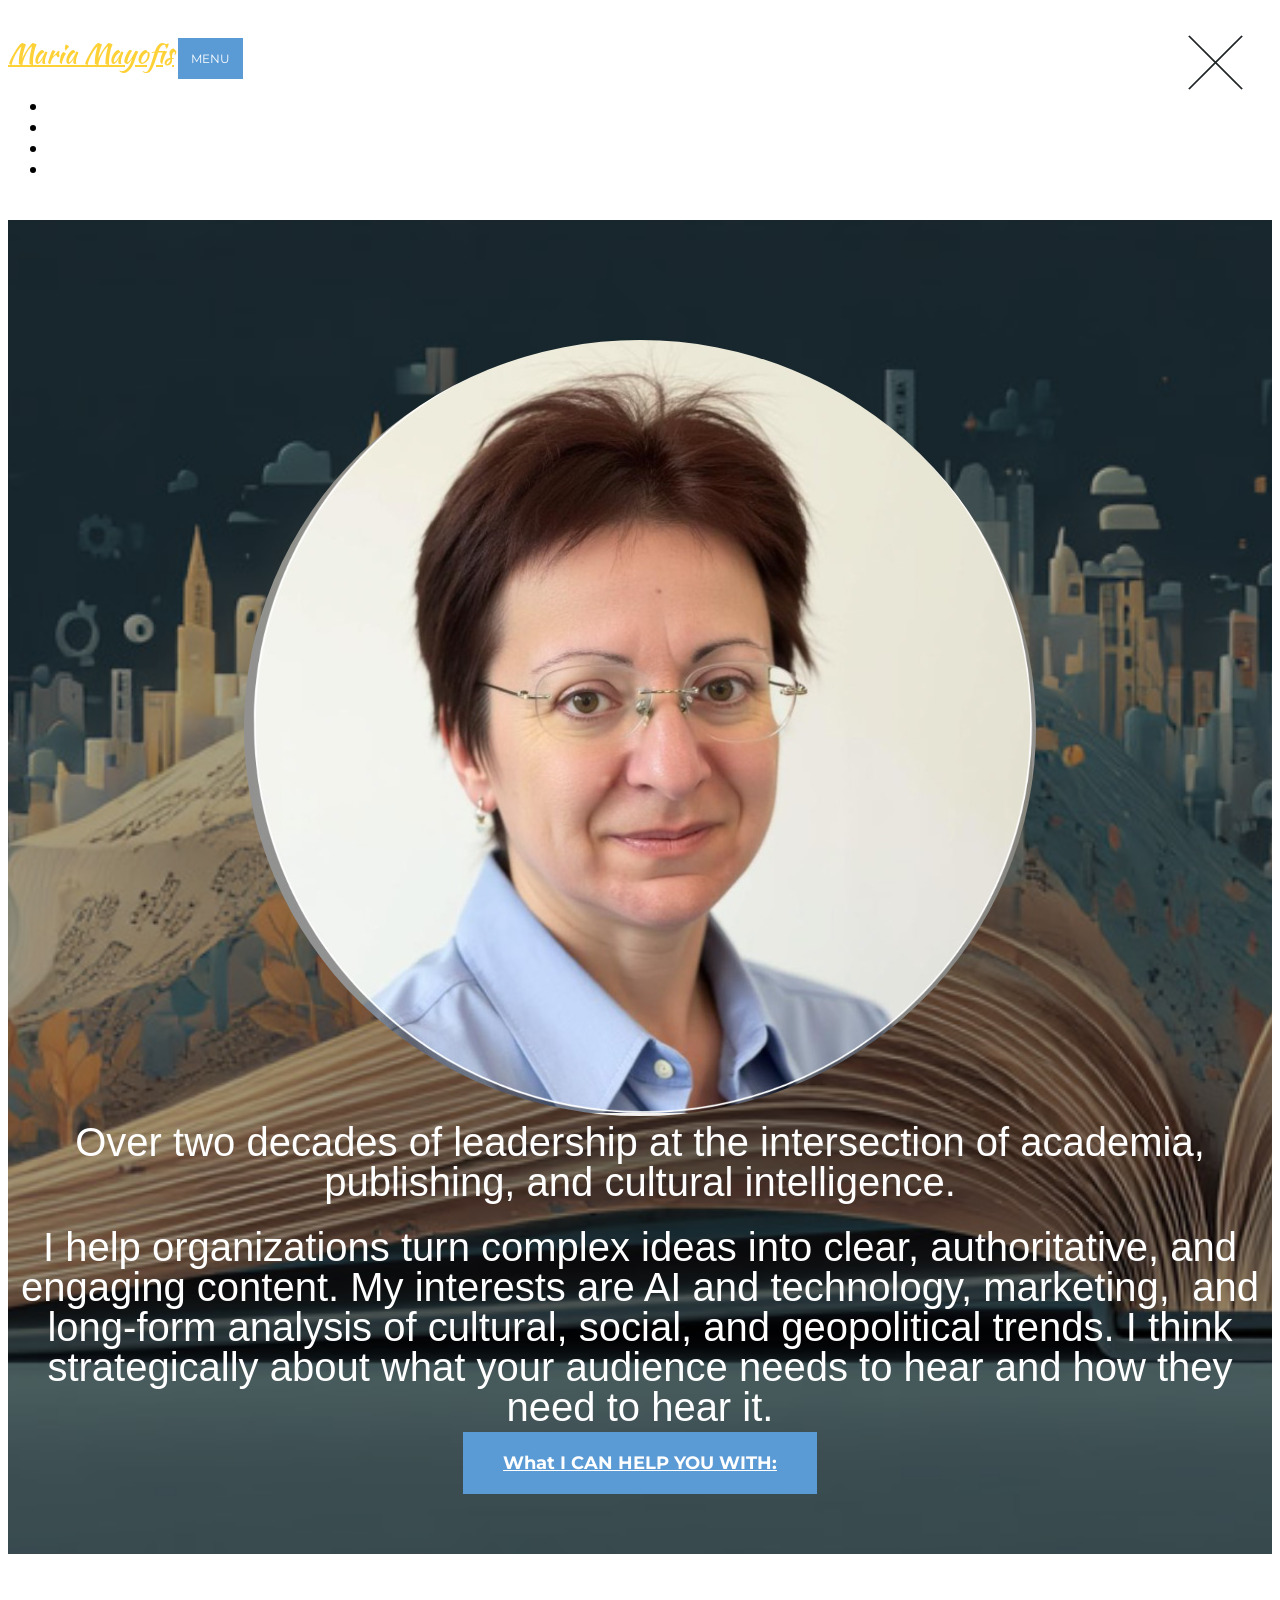
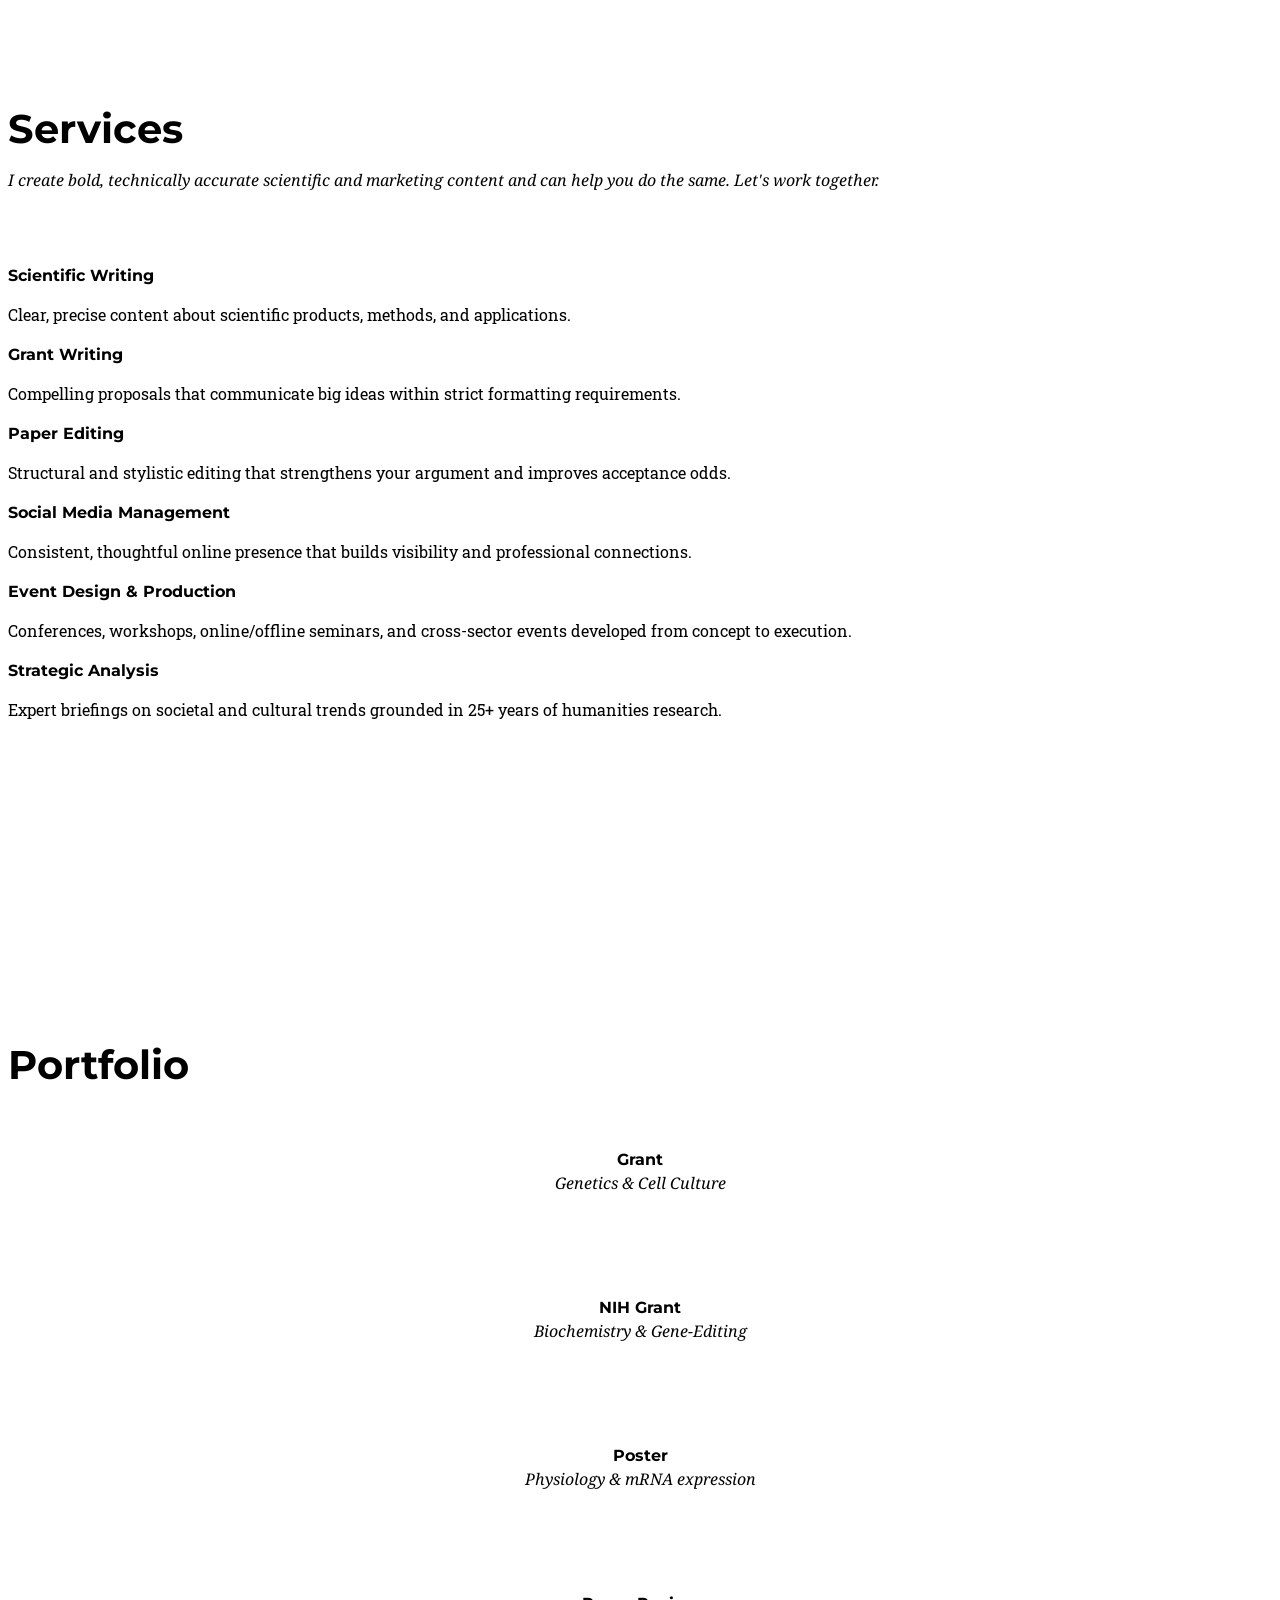
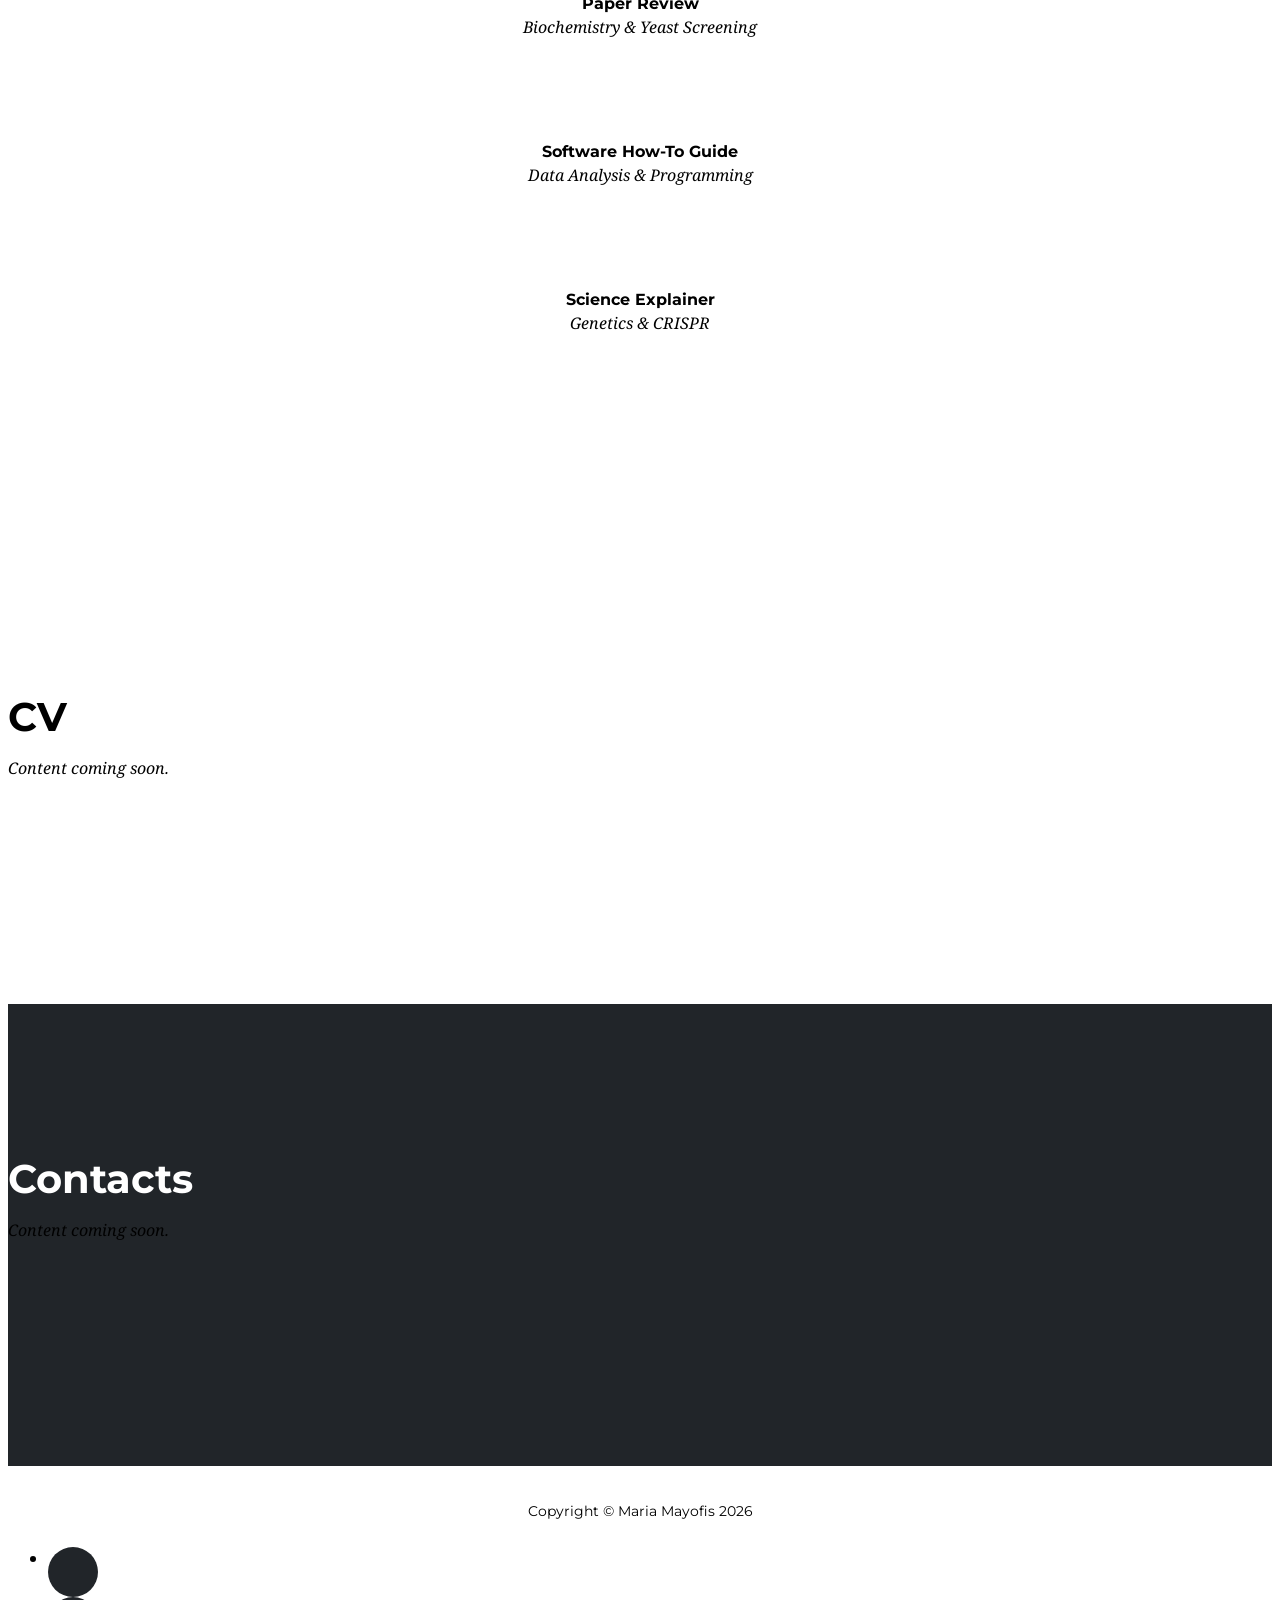
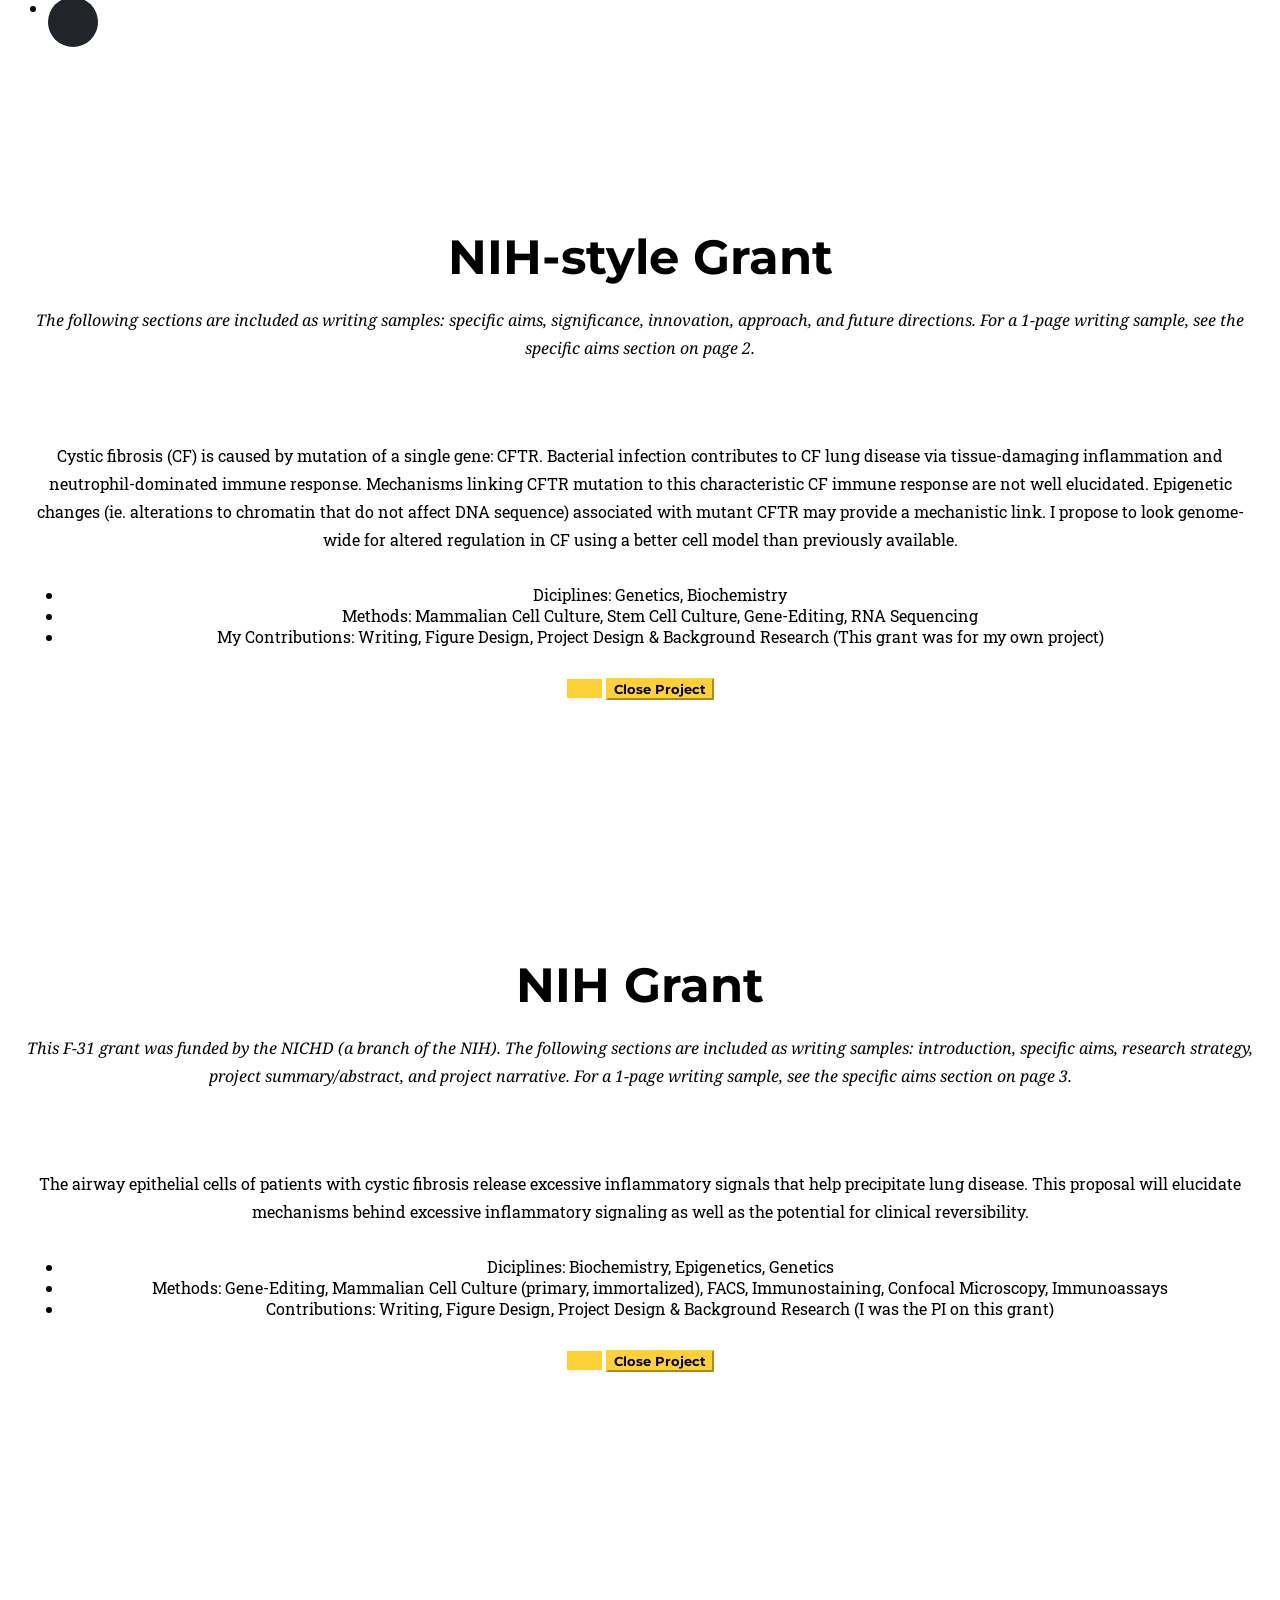
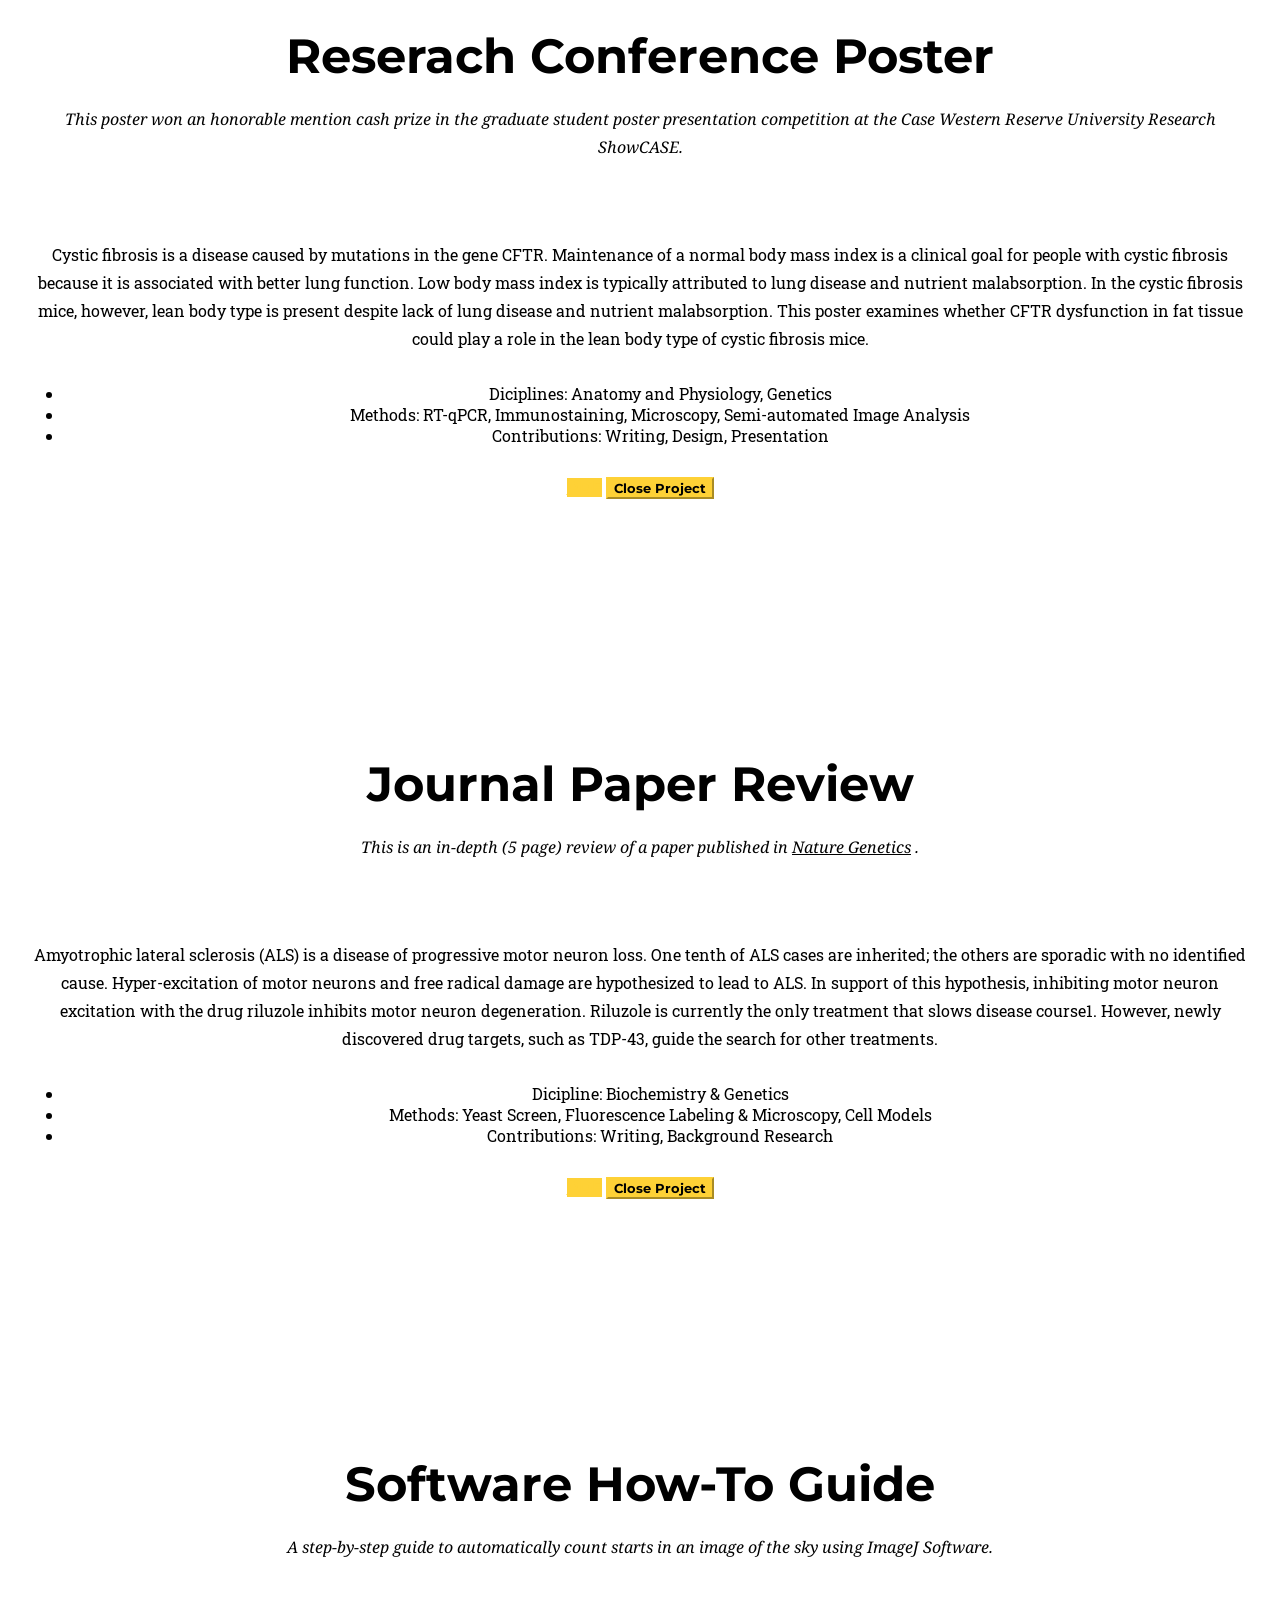
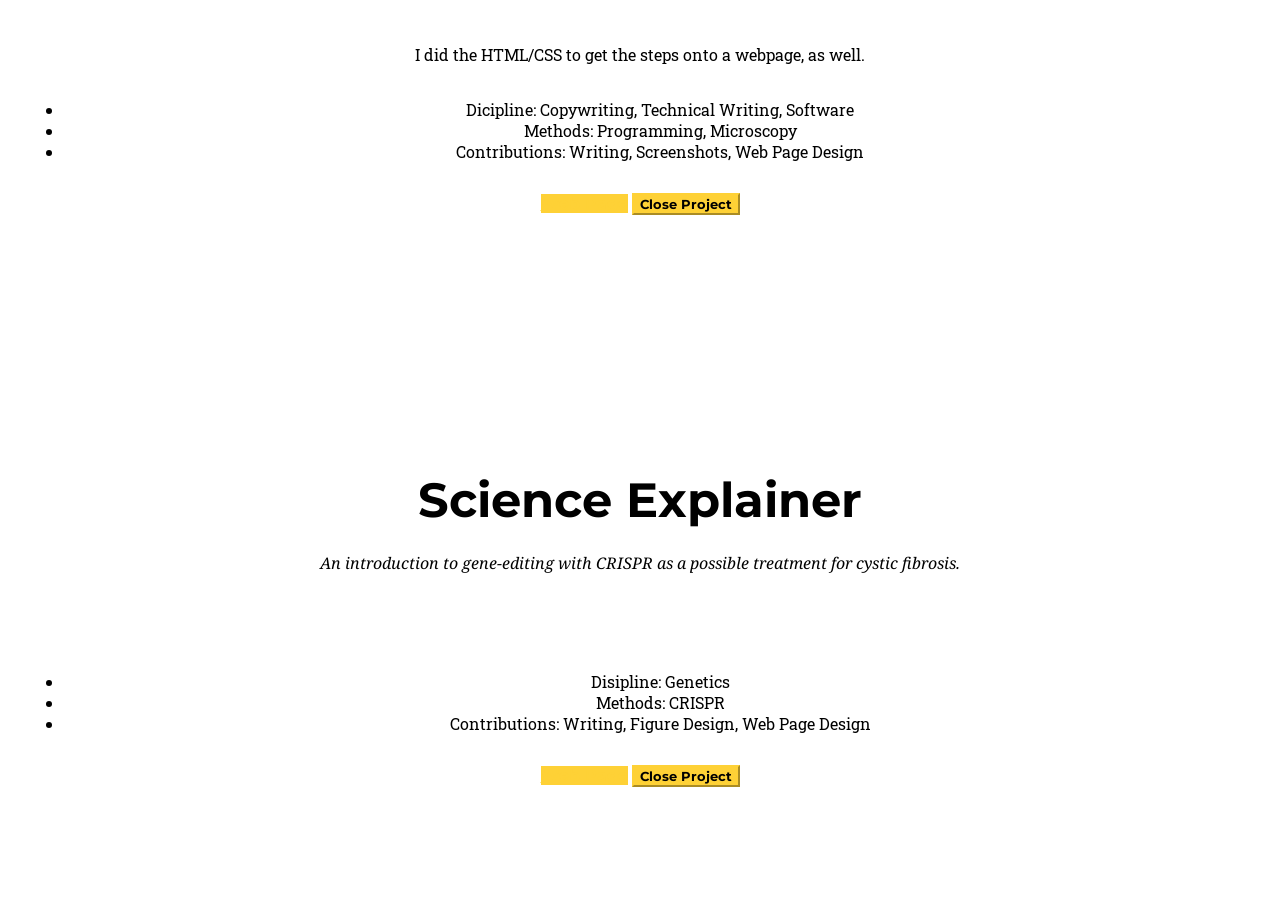
==== index.html @ ce3dd658 "two new sections; changed definitions for # 3 and 4" ====
<!DOCTYPE html>
<html lang="en">

<head>
  <!-- Global site tag (gtag.js) - Google Analytics -->
    <script async src="https://www.googletagmanager.com/gtag/js?id=UA-89857829-2"></script>
    <script>
      window.dataLayer = window.dataLayer || [];
      function gtag(){dataLayer.push(arguments);}
      gtag('js', new Date());

      gtag('config', 'UA-89857829-2');
    </script>

  <!-- Google Tag Manager -->
    <script>(function(w,d,s,l,i){w[l]=w[l]||[];w[l].push({'gtm.start':
    new Date().getTime(),event:'gtm.js'});var f=d.getElementsByTagName(s)[0],
    j=d.createElement(s),dl=l!='dataLayer'?'&l='+l:'';j.async=true;j.src=
    'https://www.googletagmanager.com/gtm.js?id='+i+dl;f.parentNode.insertBefore(j,f);
    })(window,document,'script','dataLayer','GTM-PRWQRQ5');</script>
  <!-- End Google Tag Manager -->


  <meta charset="utf-8">
  <meta name="viewport" content="width=device-width, initial-scale=1, shrink-to-fit=no">
  <meta name="description" content="A portfolio of science writing samples">
  <meta name="author" content="Leigh Henderson">

  <title>Science Writing Portfolio</title>

  <!-- Bootstrap core CSS -->
  <link href="vendor/bootstrap/css/bootstrap.min.css" rel="stylesheet">

  <!-- Custom fonts for this template -->
  <link href="vendor/fontawesome-free/css/all.min.css" rel="stylesheet" type="text/css">
  <link href="https://fonts.googleapis.com/css?family=Montserrat:400,700" rel="stylesheet" type="text/css">
  <link href='https://fonts.googleapis.com/css?family=Kaushan+Script' rel='stylesheet' type='text/css'>
  <link href='https://fonts.googleapis.com/css?family=Droid+Serif:400,700,400italic,700italic' rel='stylesheet' type='text/css'>
  <link href='https://fonts.googleapis.com/css?family=Roboto+Slab:400,100,300,700' rel='stylesheet' type='text/css'>

  <!-- Custom styles for this template -->
  <link href="css/agency.min.css" rel="stylesheet">

</head>

<body id="page-top">
  <!-- Google Tag Manager (noscript) -->
    <noscript><iframe src="https://www.googletagmanager.com/ns.html?id=GTM-PRWQRQ5"
    height="0" width="0" style="display:none;visibility:hidden"></iframe></noscript>
  <!-- End Google Tag Manager (noscript) -->

  <!-- Navigation -->
  <nav class="navbar navbar-expand-lg navbar-dark fixed-top" id="mainNav">
    <div class="container">
      <a class="navbar-brand js-scroll-trigger" href="#page-top">Maria Mayofis</a>
      <button class="navbar-toggler navbar-toggler-right" type="button" data-toggle="collapse" data-target="#navbarResponsive" aria-controls="navbarResponsive" aria-expanded="false" aria-label="Toggle navigation">
        Menu
        <i class="fas fa-bars"></i>
      </button>
      <div class="collapse navbar-collapse" id="navbarResponsive">
        <ul class="navbar-nav text-uppercase ml-auto">
          <li class="nav-item">
            <a class="nav-link js-scroll-trigger" href="#services">Services</a>
          </li>
          <li class="nav-item">
            <a class="nav-link js-scroll-trigger" href="#portfolio">Portfolio</a>
          </li>
          <li class="nav-item">
            <a class="nav-link js-scroll-trigger" href="#cv">CV</a>
          </li>
          <li class="nav-item">
            <a class="nav-link js-scroll-trigger" href="#contact">Contacts</a>
          </li>
        </ul>
      </div>
    </div>
  </nav>

  <!-- Header -->
  <header class="masthead">
      <div class="container">
      <div class="intro-text">
        <div class="intro-lead-in">
  <div class="row align-items-center">

    <!-- LEFT COLUMN: Photo -->
    <div class="col-md-4">
      <img src="img/masha.jpg" 
           alt="Maria Mayofis" 
           class="img-fluid"
		   style="border-radius: 50%;">
    </div>

    <!-- RIGHT COLUMN: Text -->
    <div class="col-md-8">
      Over two decades of leadership at the 
      intersection of academia, publishing, 
      and cultural intelligence.
    </div>

  </div>
</div>
        <div class="intro-lead-in">I help organizations turn complex ideas into clear, authoritative, and engaging content. My interests are AI and technology, marketing,&nbsp; and long-form analysis of cultural, social, and geopolitical trends. I think strategically about what your audience needs to hear and how they need to hear it.</div>
<a class="btn btn-cta btn-xl text-uppercase js-scroll-trigger" href="#services">What I CAN HELP YOU WITH:</a>
      </div>
    </div>
  </header>

  <!-- Services -->
  <section id="services">
    <div class="container">
      <div class="row">
        <div class="col-lg-12 text-center">
          <h2 class="section-heading text-uppercase">Services</h2>
          <h3 class="section-subheading text-muted">I create bold, technically accurate scientific and marketing content and can help you do the same. Let's work together.</h3>
        </div>
      </div>
      <div class="row text-center">
        <div class="col-md-4">
          <span class="fa-stack fa-4x">
            <i class="fas fa-circle fa-stack-2x text-primary"></i>
            <i class="fas fa-pen-alt fa-stack-1x fa-inverse"></i>
          </span>
          <h4 class="service-heading">Scientific Writing</h4>
          <p class="text-muted">Clear, precise content about scientific products, methods, and applications.</p>
        </div>

        <div class="col-md-4">
          <span class="fa-stack fa-4x">
            <i class="fas fa-circle fa-stack-2x text-primary"></i>
            <i class="fas fa-book fa-stack-1x fa-inverse"></i>
          </span>
          <h4 class="service-heading">Grant Writing</h4>
          <p class="text-muted">Compelling proposals that communicate big ideas within strict formatting requirements.</p>
        </div>

        <div class="col-md-4">
          <span class="fa-stack fa-4x">
            <i class="fas fa-circle fa-stack-2x text-primary"></i>
            <i class="fas fa-pencil-alt fa-stack-1x fa-inverse"></i>
          </span>
          <h4 class="service-heading">Paper Editing</h4>
          <p class="text-muted">Structural and stylistic editing that strengthens your argument and improves acceptance odds.</p>
        </div>

        <div class="col-md-4">
          <span class="fa-stack fa-4x">
            <i class="fas fa-circle fa-stack-2x text-primary"></i>
            <i class="fas fa-wifi fa-stack-1x fa-inverse"></i>
          </span>
          <h4 class="service-heading">Social Media Management</h4>
          <p class="text-muted">Consistent, thoughtful online presence that builds visibility and professional connections.</p>
        </div>

        <div class="col-md-4">
          <span class="fa-stack fa-4x">
            <i class="fas fa-circle fa-stack-2x text-primary"></i>
            <i class="fas fa-chalkboard-teacher fa-stack-1x fa-inverse"></i>
          </span>
          <h4 class="service-heading">Event Design &amp; Production</h4>
          <p class="text-muted">Conferences, workshops, online/offline seminars, and cross-sector events developed from concept to execution.</p>
        </div>

        <div class="col-md-4">
          <span class="fa-stack fa-4x">
            <i class="fas fa-circle fa-stack-2x text-primary"></i>
            <i class="fas fa-chess fa-stack-1x fa-inverse"></i>
          </span>
          <h4 class="service-heading">Strategic Analysis</h4>
          <p class="text-muted">Expert briefings on societal and cultural trends grounded in 25+ years of humanities research.</p>
        </div>
      </div>
    </div>
  </section>

  <!-- Portfolio Grid -->
  <section class="bg-light" id="portfolio">
    <div class="container">
      <div class="row">
        <div class="col-lg-12 text-center">
          <h2 class="section-heading text-uppercase">Portfolio</h2>
          <!--
          <h3 class="section-subheading text-muted">This is my portfolio.</h3>
        -->
        </div>
      </div>
      <div class="row">
        <div class="col-md-4 col-sm-6 portfolio-item">
          <a class="portfolio-link" data-toggle="modal" href="#portfolioModal1">
            <div class="portfolio-hover">
              <div class="portfolio-hover-content">
                <i class="fas fa-plus fa-3x"></i>
              </div>
            </div>
            <img class="img-fluid" src="assets/grant-01-thumbnail-text.jpg" alt="">
          </a>
          <div class="portfolio-caption">
            <h4>Grant</h4>
            <p class="text-muted">Genetics & Cell Culture</p>
          </div>
        </div>
        <div class="col-md-4 col-sm-6 portfolio-item">
          <a class="portfolio-link" data-toggle="modal" href="#portfolioModal2">
            <div class="portfolio-hover">
              <div class="portfolio-hover-content">
                <i class="fas fa-plus fa-3x"></i>
              </div>
            </div>
            <img class="img-fluid" src="assets/grant-F31-thumbnail-text.jpg" alt="">
          </a>
          <div class="portfolio-caption">
            <h4>NIH Grant</h4>
            <p class="text-muted">Biochemistry & Gene-Editing</p>
          </div>
        </div>
        <div class="col-md-4 col-sm-6 portfolio-item">
          <a class="portfolio-link" data-toggle="modal" href="#portfolioModal3">
            <div class="portfolio-hover">
              <div class="portfolio-hover-content">
                <i class="fas fa-plus fa-3x"></i>
              </div>
            </div>
            <img class="img-fluid" src="assets/poster-fat-thumbnail.jpg" alt="">
          </a>
          <div class="portfolio-caption">
            <h4>Poster</h4>
            <p class="text-muted">Physiology & mRNA expression</p>
          </div>
        </div>
        <div class="col-md-4 col-sm-6 portfolio-item">
          <a class="portfolio-link" data-toggle="modal" href="#portfolioModal4">
            <div class="portfolio-hover">
              <div class="portfolio-hover-content">
                <i class="fas fa-plus fa-3x"></i>
              </div>
            </div>
            <img class="img-fluid" src="assets/review-ALS-thumbnail-text.jpg" alt="">
          </a>
          <div class="portfolio-caption">
            <h4>Paper Review</h4>
            <p class="text-muted">Biochemistry & Yeast Screening</p>
          </div>
        </div>
        <div class="col-md-4 col-sm-6 portfolio-item">
          <a class="portfolio-link" data-toggle="modal" href="#portfolioModal5">
            <div class="portfolio-hover">
              <div class="portfolio-hover-content">
                <i class="fas fa-plus fa-3x"></i>
              </div>
            </div>
            <img class="img-fluid" src="assets/howto-imagejbasics-thumbnail.jpg" alt="">
          </a>
          <div class="portfolio-caption">
            <h4>Software How-To Guide</h4>
            <p class="text-muted">Data Analysis & Programming</p>
          </div>
        </div>
        <div class="col-md-4 col-sm-6 portfolio-item">
          <a class="portfolio-link" data-toggle="modal" href="#portfolioModal6">
            <div class="portfolio-hover">
              <div class="portfolio-hover-content">
                <i class="fas fa-plus fa-3x"></i>
              </div>
            </div>
            <img class="img-fluid" src="assets/explainer-CRISPR-thumbnail.jpg" alt="">
          </a>
          <div class="portfolio-caption">
            <h4>Science Explainer</h4>
            <p class="text-muted">Genetics & CRISPR</p>
          </div>
        </div>
      </div>
    </div>
  </section>

  <!-- CV -->
  <section id="cv">
    <div class="container">
      <div class="row">
        <div class="col-lg-12 text-center">
          <h2 class="section-heading text-uppercase">CV</h2>
          <h3 class="section-subheading text-muted">Content coming soon.</h3>
        </div>
      </div>
    </div>
  </section>

  <!-- Contact -->
  <section id="contact">
    <div class="container">
      <div class="row">
        <div class="col-lg-12 text-center">
          <h2 class="section-heading text-uppercase">Contacts</h2>
          <h3 class="section-subheading text-muted">Content coming soon.</h3>
        </div>
      </div>
    </div>
  </section>

  <!-- Footer -->
  <footer>
    <div class="container">
      <div class="row">
        <div class="col-md-4">
          <span class="copyright">Copyright &copy; Maria Mayofis 2026</span>
        </div>
        <div class="col-md-4">
          <ul class="list-inline social-buttons">
            <li class="list-inline-item">
              <a href="https://www.linkedin.com/in/maria-mayofis-214734336/">
                <i class="fab fa-linkedin-in"></i>
              </a>
            </li>
            <li class="list-inline-item">
              <a href="https://www.linkedin.com/in/maria-mayofis-214734336/">
                <i class="fab fa-github"></i>
              </a>
            </li>
          </ul>
        </div>
      <!--
        <div class="col-md-4">
          <ul class="list-inline quicklinks">
            <li class="list-inline-item">
              <a href="#">Privacy Policy</a>
            </li>
            <li class="list-inline-item">
              <a href="#">Terms of Use</a>
            </li>
          </ul>
        </div>
      -->
      </div>
    </div>
  </footer>

  <!-- Portfolio Modals -->

  <!-- Modal 1 -->
  <div class="portfolio-modal modal fade" id="portfolioModal1" tabindex="-1" role="dialog" aria-hidden="true">
    <div class="modal-dialog">
      <div class="modal-content">
        <div class="close-modal" data-dismiss="modal">
          <div class="lr">
            <div class="rl"></div>
          </div>
        </div>
        <div class="container">
          <div class="row">
            <div class="col-lg-8 mx-auto">
              <div class="modal-body">
                <!-- Project Details Go Here -->
                <h2 class="text-uppercase">NIH-style Grant</h2>
                <p class="item-intro text-muted">The following sections are included as writing samples: specific aims, significance, innovation, approach, and future directions. For a 1-page writing sample, see the specific aims section on page 2.</p>
                <img class="img-fluid d-block mx-auto" src="assets/grant-01-full.jpg" alt="">
                <p>Cystic fibrosis (CF) is caused by mutation of a single gene: CFTR. Bacterial infection contributes to CF lung disease via tissue-damaging inflammation and neutrophil-dominated immune response. Mechanisms linking CFTR mutation to this characteristic CF immune response are not well elucidated. Epigenetic changes (ie. alterations to chromatin that do not affect DNA sequence) associated with mutant CFTR may provide a mechanistic link. I propose to look genome-wide for altered regulation in CF using a better cell model than previously available.</p>
                <ul class="list-inline">
                  <li>Diciplines: Genetics, Biochemistry</li>
                  <li>Methods: Mammalian Cell Culture, Stem Cell Culture, Gene-Editing, RNA Sequencing</li>
                  <li>My Contributions: Writing, Figure Design, Project Design & Background Research (This grant was for my own project)</li>
                </ul>
                <a href="assets/grant-01.pdf" class="btn btn-primary" type="button">
                  <i class="fas fa-times"></i>
                  PDF</a>
                <button class="btn btn-primary" data-dismiss="modal" type="button">
                  <i class="fas fa-times"></i>
                  Close Project</button>
              </div>
            </div>
          </div>
        </div>
      </div>
    </div>
  </div>

  <!-- Modal 2 -->
  <div class="portfolio-modal modal fade" id="portfolioModal2" tabindex="-1" role="dialog" aria-hidden="true">
    <div class="modal-dialog">
      <div class="modal-content">
        <div class="close-modal" data-dismiss="modal">
          <div class="lr">
            <div class="rl"></div>
          </div>
        </div>
        <div class="container">
          <div class="row">
            <div class="col-lg-8 mx-auto">
              <div class="modal-body">
                <!-- Project Details Go Here -->
                <h2 class="text-uppercase">NIH Grant</h2>
                <p class="item-intro text-muted">This F-31 grant was funded by the NICHD (a branch of the NIH). The following sections are included as writing samples: introduction, specific aims, research strategy, project summary/abstract, and project narrative. For a 1-page writing sample, see the specific aims section on page 3.</p>
                <img class="img-fluid d-block mx-auto" src="assets/grant-F31-full.jpg" alt="">
                <p>The airway epithelial cells of patients with cystic fibrosis release excessive inflammatory signals that help precipitate lung disease. This proposal will elucidate mechanisms behind excessive inflammatory signaling as well as the potential for clinical reversibility.</p>
                <ul class="list-inline">
                  <li>Diciplines: Biochemistry, Epigenetics, Genetics </li>
                  <li>Methods: Gene-Editing, Mammalian Cell Culture (primary, immortalized), FACS, Immunostaining, Confocal Microscopy, Immunoassays</li>
                  <li>Contributions: Writing, Figure Design, Project Design & Background Research (I was the PI on this grant)</li>
                </ul>
                <a href="assets/grant-F31.pdf" class="btn btn-primary" type="button">
                  <i class="fas fa-times"></i>
                  PDF</a>
                <button class="btn btn-primary" data-dismiss="modal" type="button">
                  <i class="fas fa-times"></i>
                  Close Project</button>
              </div>
            </div>
          </div>
        </div>
      </div>
    </div>
  </div>

  <!-- Modal 3 -->
  <div class="portfolio-modal modal fade" id="portfolioModal3" tabindex="-1" role="dialog" aria-hidden="true">
    <div class="modal-dialog">
      <div class="modal-content">
        <div class="close-modal" data-dismiss="modal">
          <div class="lr">
            <div class="rl"></div>
          </div>
        </div>
        <div class="container">
          <div class="row">
            <div class="col-lg-8 mx-auto">
              <div class="modal-body">
                <!-- Project Details Go Here -->
                <h2 class="text-uppercase">Reserach Conference Poster</h2>
                <p class="item-intro text-muted">This poster won an honorable mention cash prize in the graduate student poster presentation competition at the Case Western Reserve University Research ShowCASE.</p>
                <img class="img-fluid d-block mx-auto" src="assets/poster-fat-full.jpg" alt="">
                <p>Cystic fibrosis is a disease caused by mutations in the gene CFTR. Maintenance of a normal body mass index is a clinical goal for people with cystic fibrosis because it is associated with better lung function. Low body mass index is typically attributed to lung disease and nutrient malabsorption. In the cystic fibrosis mice, however, lean body type is present despite lack of lung disease and nutrient malabsorption. This poster examines whether CFTR dysfunction in fat tissue could play a role in the lean body type of cystic fibrosis mice.</p>
                <ul class="list-inline">
                  <li>Diciplines: Anatomy and Physiology, Genetics</li>
                  <li>Methods: RT-qPCR, Immunostaining, Microscopy, Semi-automated Image Analysis</li>
                  <li>Contributions: Writing, Design, Presentation</li>
                </ul>
                <a href="assets/poster-fat.pdf" class="btn btn-primary" type="button">
                  <i class="fas fa-times"></i>
                  PDF</a>
                <button class="btn btn-primary" data-dismiss="modal" type="button">
                  <i class="fas fa-times"></i>
                  Close Project</button>
              </div>
            </div>
          </div>
        </div>
      </div>
    </div>
  </div>

  <!-- Modal 4 -->
  <div class="portfolio-modal modal fade" id="portfolioModal4" tabindex="-1" role="dialog" aria-hidden="true">
    <div class="modal-dialog">
      <div class="modal-content">
        <div class="close-modal" data-dismiss="modal">
          <div class="lr">
            <div class="rl"></div>
          </div>
        </div>
        <div class="container">
          <div class="row">
            <div class="col-lg-8 mx-auto">
              <div class="modal-body">
                <!-- Project Details Go Here -->
                <h2 class="text-uppercase">Journal Paper Review</h2>
                <p class="item-intro text-muted">This is an in-depth (5 page) review of a paper published in <u>Nature Genetics</u> .</p>
                <img class="img-fluid d-block mx-auto" src="assets/review-ALS-full-text.jpg" alt="">
                <p>Amyotrophic lateral sclerosis (ALS) is a disease of progressive motor neuron loss. One tenth of ALS cases are inherited; the others are sporadic with no identified cause. Hyper-excitation of motor neurons and free radical damage are hypothesized to lead to ALS. In support of this hypothesis, inhibiting motor neuron excitation with the drug riluzole inhibits motor neuron degeneration. Riluzole is currently the only treatment that slows disease course1. However, newly discovered drug targets, such as TDP-43, guide the search for other treatments.</p>
                <ul class="list-inline">
                  <li>Dicipline: Biochemistry & Genetics</li>
                  <li>Methods: Yeast Screen, Fluorescence Labeling & Microscopy, Cell Models</li>
                  <li>Contributions: Writing, Background Research</li>
                </ul>
                 <a href="assets/review-ALS.pdf" class="btn btn-primary" type="button">
                  <i class="fas fa-times"></i>
                  PDF</a>
                <button class="btn btn-primary" data-dismiss="modal" type="button">
                  <i class="fas fa-times"></i>
                  Close Project</button>
              </div>
            </div>
          </div>
        </div>
      </div>
    </div>
  </div>

  <!-- Modal 5 -->
  <div class="portfolio-modal modal fade" id="portfolioModal5" tabindex="-1" role="dialog" aria-hidden="true">
    <div class="modal-dialog">
      <div class="modal-content">
        <div class="close-modal" data-dismiss="modal">
          <div class="lr">
            <div class="rl"></div>
          </div>
        </div>
        <div class="container">
          <div class="row">
            <div class="col-lg-8 mx-auto">
              <div class="modal-body">
                <!-- Project Details Go Here -->
                <h2 class="text-uppercase">Software How-To Guide</h2>
                <p class="item-intro text-muted">A step-by-step guide to automatically count starts in an image of the sky using ImageJ Software.</p>
                <img class="img-fluid d-block mx-auto" src="assets/howto-imagejbasics-full.jpg" alt="">
                <p>I did the HTML/CSS to get the steps onto a webpage, as well.</p>
                <ul class="list-inline">
                  <li>Dicipline: Copywriting, Technical Writing, Software</li>
                  <li>Methods: Programming, Microscopy</li>
                  <li>Contributions: Writing, Screenshots, Web Page Design </li>
                </ul>
                <a href="portfolio-imagejbasics.html" class="btn btn-primary" type="button">
                  <i class="fas fa-times"></i>
                  Web Page</a>
                <button class="btn btn-primary" data-dismiss="modal" type="button">
                  <i class="fas fa-times"></i>
                  Close Project</button>
              </div>
            </div>
          </div>
        </div>
      </div>
    </div>
  </div>

  <!-- Modal 6 -->
  <div class="portfolio-modal modal fade" id="portfolioModal6" tabindex="-1" role="dialog" aria-hidden="true">
    <div class="modal-dialog">
      <div class="modal-content">
        <div class="close-modal" data-dismiss="modal">
          <div class="lr">
            <div class="rl"></div>
          </div>
        </div>
        <div class="container">
          <div class="row">
            <div class="col-lg-8 mx-auto">
              <div class="modal-body">
                <!-- Project Details Go Here -->
                <h2 class="text-uppercase">Science Explainer</h2>
                <p class="item-intro text-muted">An introduction to gene-editing with CRISPR as a possible treatment for cystic fibrosis.</p>
                <img class="img-fluid d-block mx-auto" src="assets/explainer-CRISPR-full.jpg" alt="">
                <p></p>
                <ul class="list-inline">
                  <li>Disipline: Genetics</li>
                  <li>Methods: CRISPR</li>
                  <li>Contributions: Writing, Figure Design, Web Page Design</li>
                </ul>
                <a href="portfolio-CRISPRforCF.html" class="btn btn-primary" type="button">
                  <i class="fas fa-times"></i>
                  Web Page</a>
                <button class="btn btn-primary" data-dismiss="modal" type="button">
                  <i class="fas fa-times"></i>
                  Close Project</button>
              </div>
            </div>
          </div>
        </div>
      </div>
    </div>
  </div>

  <!-- Bootstrap core JavaScript -->
  <script src="vendor/jquery/jquery.min.js"></script>
  <script src="vendor/bootstrap/js/bootstrap.bundle.min.js"></script>

  <!-- Plugin JavaScript -->
  <script src="vendor/jquery-easing/jquery.easing.min.js"></script>

  <!-- Custom scripts for this template -->
  <script src="js/agency.min.js"></script>

</body>

</html>
---- css/agency.min.css ----
/*!
 * Start Bootstrap - Agency v5.0.7 (https://startbootstrap.com/template-overviews/agency)
 * Copyright 2013-2019 Start Bootstrap
 * Licensed under MIT (https://github.com/BlackrockDigital/startbootstrap-agency/blob/master/LICENSE)
 */body{overflow-x:hidden;font-family:'Roboto Slab',-apple-system,BlinkMacSystemFont,'Segoe UI',Roboto,'Helvetica Neue',Arial,sans-serif,'Apple Color Emoji','Segoe UI Emoji','Segoe UI Symbol','Noto Color Emoji'}.second-lead {
}
p{line-height:1.75}a{color:#fed136}a:hover{color:#fec503}.text-primary{color:#fed136!important}h1,h2,h3,h4,h5,h6{font-weight:700;font-family:Montserrat,-apple-system,BlinkMacSystemFont,'Segoe UI',Roboto,'Helvetica Neue',Arial,sans-serif,'Apple Color Emoji','Segoe UI Emoji','Segoe UI Symbol','Noto Color Emoji'}section{padding:100px 0}section h2.section-heading{font-size:40px;margin-top:0;margin-bottom:15px}section h3.section-subheading{font-size:16px;font-weight:400;font-style:italic;margin-bottom:75px;text-transform:none;font-family:'Droid Serif',-apple-system,BlinkMacSystemFont,'Segoe UI',Roboto,'Helvetica Neue',Arial,sans-serif,'Apple Color Emoji','Segoe UI Emoji','Segoe UI Symbol','Noto Color Emoji'}@media (min-width:768px){section{padding:150px 0}}.btn{font-family:Montserrat,-apple-system,BlinkMacSystemFont,'Segoe UI',Roboto,'Helvetica Neue',Arial,sans-serif,'Apple Color Emoji','Segoe UI Emoji','Segoe UI Symbol','Noto Color Emoji';font-weight:700}.btn-xl{font-size:18px;padding:20px 40px}.btn-cta{background-color:#5b9bd5;border-color:#5b9bd5;color:#fff}.btn-cta:active,.btn-cta:focus,.btn-cta:hover{background-color:#3d82c0!important;border-color:#3d82c0!important;color:#fff}.btn-cta:active,.btn-cta:focus{-webkit-box-shadow:0 0 0 .2rem rgba(91,155,213,.5)!important;box-shadow:0 0 0 .2rem rgba(91,155,213,.5)!important}.btn-primary{background-color:#fed136;border-color:#fed136}.btn-primary:active,.btn-primary:focus,.btn-primary:hover{background-color:#fec810!important;border-color:#fec810!important;color:#fff}.btn-primary:active,.btn-primary:focus{-webkit-box-shadow:0 0 0 .2rem rgba(254,209,55,.5)!important;box-shadow:0 0 0 .2rem rgba(254,209,55,.5)!important}::selection{background:#fed136;text-shadow:none}img::selection{background:0 0}img::-moz-selection{background:0 0}#mainNav{background-color:#212529}#mainNav .navbar-toggler{font-size:12px;right:0;padding:13px;text-transform:uppercase;color:#fff;border:0;background-color:#5b9bd5;font-family:Montserrat,-apple-system,BlinkMacSystemFont,'Segoe UI',Roboto,'Helvetica Neue',Arial,sans-serif,'Apple Color Emoji','Segoe UI Emoji','Segoe UI Symbol','Noto Color Emoji'}#mainNav .navbar-brand{color:#fed136;font-family:'Kaushan Script',-apple-system,BlinkMacSystemFont,'Segoe UI',Roboto,'Helvetica Neue',Arial,sans-serif,'Apple Color Emoji','Segoe UI Emoji','Segoe UI Symbol','Noto Color Emoji'}#mainNav .navbar-brand.active,#mainNav .navbar-brand:active,#mainNav .navbar-brand:focus,#mainNav .navbar-brand:hover{color:#fec503}#mainNav .navbar-nav .nav-item .nav-link{font-size:90%;font-weight:400;padding:.75em 0;letter-spacing:1px;color:#fff;font-family:Montserrat,-apple-system,BlinkMacSystemFont,'Segoe UI',Roboto,'Helvetica Neue',Arial,sans-serif,'Apple Color Emoji','Segoe UI Emoji','Segoe UI Symbol','Noto Color Emoji'}#mainNav .navbar-nav .nav-item .nav-link.active,#mainNav .navbar-nav .nav-item .nav-link:hover{color:#fed136}@media (min-width:992px){#mainNav{padding-top:25px;padding-bottom:25px;-webkit-transition:padding-top .3s,padding-bottom .3s;transition:padding-top .3s,padding-bottom .3s;border:none;background-color:transparent}#mainNav .navbar-brand{font-size:1.75em;-webkit-transition:all .3s;transition:all .3s}#mainNav .navbar-nav .nav-item .nav-link{padding:1.1em 1em!important}#mainNav.navbar-shrink{padding-top:0;padding-bottom:0;background-color:#212529}#mainNav.navbar-shrink .navbar-brand{font-size:1.25em;padding:12px 0}}header.masthead{text-align:center;color:#fff;background-image:url(../img/header-bg.jpg);background-repeat:no-repeat;background-attachment:scroll;background-position:center center;background-size:cover}header.masthead .intro-text{padding-top:150px;padding-bottom:100px}header.masthead .intro-text .intro-lead-in{
	font-size: 22px;
	font-style: normal;
	line-height: 22px;
	margin-bottom: 25px;
	font-family: "Gill Sans", "Gill Sans MT", "Myriad Pro", "DejaVu Sans Condensed", Helvetica, Arial, sans-serif
}header.masthead .intro-text .intro-heading{font-size:50px;font-weight:700;line-height:50px;margin-bottom:25px;font-family:Montserrat,-apple-system,BlinkMacSystemFont,'Segoe UI',Roboto,'Helvetica Neue',Arial,sans-serif,'Apple Color Emoji','Segoe UI Emoji','Segoe UI Symbol','Noto Color Emoji'}@media (min-width:768px){header.masthead .intro-text{padding-top:120px;padding-bottom:80px}header.masthead .intro-text .intro-lead-in{
	font-size: 40px;
	font-style: normal;
	line-height: 40px;
	margin-bottom: 25px;
	font-family: "Gill Sans", "Gill Sans MT", "Myriad Pro", "DejaVu Sans Condensed", Helvetica, Arial, sans-serif
}header.masthead .intro-text .intro-heading{font-size:75px;font-weight:700;line-height:75px;margin-bottom:50px;font-family:Montserrat,-apple-system,BlinkMacSystemFont,'Segoe UI',Roboto,'Helvetica Neue',Arial,sans-serif,'Apple Color Emoji','Segoe UI Emoji','Segoe UI Symbol','Noto Color Emoji'}}.service-heading{margin:15px 0;text-transform:none}#portfolio .portfolio-item{right:0;margin:0 0 15px}#portfolio .portfolio-item .portfolio-link{position:relative;display:block;max-width:400px;margin:0 auto;cursor:pointer}#portfolio .portfolio-item .portfolio-link .portfolio-hover{position:absolute;width:100%;height:100%;-webkit-transition:all ease .5s;transition:all ease .5s;opacity:0;background:rgba(254,209,54,.9)}#portfolio .portfolio-item .portfolio-link .portfolio-hover:hover{opacity:1}#portfolio .portfolio-item .portfolio-link .portfolio-hover .portfolio-hover-content{font-size:20px;position:absolute;top:50%;width:100%;height:20px;margin-top:-12px;text-align:center;color:#fff}#portfolio .portfolio-item .portfolio-link .portfolio-hover .portfolio-hover-content i{margin-top:-12px}#portfolio .portfolio-item .portfolio-link .portfolio-hover .portfolio-hover-content h3,#portfolio .portfolio-item .portfolio-link .portfolio-hover .portfolio-hover-content h4{margin:0}#portfolio .portfolio-item .portfolio-caption{max-width:400px;margin:0 auto;padding:25px;text-align:center;background-color:#fff}#portfolio .portfolio-item .portfolio-caption h4{margin:0;text-transform:none}#portfolio .portfolio-item .portfolio-caption p{font-size:16px;font-style:italic;margin:0;font-family:'Droid Serif',-apple-system,BlinkMacSystemFont,'Segoe UI',Roboto,'Helvetica Neue',Arial,sans-serif,'Apple Color Emoji','Segoe UI Emoji','Segoe UI Symbol','Noto Color Emoji'}#portfolio *{z-index:2}@media (min-width:767px){#portfolio .portfolio-item{margin:0 0 30px}}.portfolio-modal{padding-right:0!important}.portfolio-modal .modal-dialog{margin:1rem;max-width:100vw}.portfolio-modal .modal-content{padding:100px 0;text-align:center}.portfolio-modal .modal-content h2{font-size:3em;margin-bottom:15px}.portfolio-modal .modal-content p{margin-bottom:30px}.portfolio-modal .modal-content p.item-intro{font-size:16px;font-style:italic;margin:20px 0 30px;font-family:'Droid Serif',-apple-system,BlinkMacSystemFont,'Segoe UI',Roboto,'Helvetica Neue',Arial,sans-serif,'Apple Color Emoji','Segoe UI Emoji','Segoe UI Symbol','Noto Color Emoji'}.portfolio-modal .modal-content ul.list-inline{margin-top:0;margin-bottom:30px}.portfolio-modal .modal-content img{margin-bottom:30px}.portfolio-modal .modal-content button{cursor:pointer}.portfolio-modal .close-modal{position:absolute;top:25px;right:25px;width:75px;height:75px;cursor:pointer;background-color:transparent}.portfolio-modal .close-modal:hover{opacity:.3}.portfolio-modal .close-modal .lr{z-index:1051;width:1px;height:75px;margin-left:35px;-webkit-transform:rotate(45deg);transform:rotate(45deg);background-color:#212529}.portfolio-modal .close-modal .lr .rl{z-index:1052;width:1px;height:75px;-webkit-transform:rotate(90deg);transform:rotate(90deg);background-color:#212529}.timeline{position:relative;padding:0;list-style:none}.timeline:before{position:absolute;top:0;bottom:0;left:40px;width:2px;margin-left:-1.5px;content:'';background-color:#e9ecef}.timeline>li{position:relative;min-height:50px;margin-bottom:50px}.timeline>li:after,.timeline>li:before{display:table;content:' '}.timeline>li:after{clear:both}.timeline>li .timeline-panel{position:relative;float:right;width:100%;padding:0 20px 0 100px;text-align:left}.timeline>li .timeline-panel:before{right:auto;left:-15px;border-right-width:15px;border-left-width:0}.timeline>li .timeline-panel:after{right:auto;left:-14px;border-right-width:14px;border-left-width:0}.timeline>li .timeline-image{position:absolute;z-index:100;left:0;width:80px;height:80px;margin-left:0;text-align:center;color:#fff;border:7px solid #e9ecef;border-radius:100%;background-color:#fed136}.timeline>li .timeline-image h4{font-size:10px;line-height:14px;margin-top:12px}.timeline>li.timeline-inverted>.timeline-panel{float:right;padding:0 20px 0 100px;text-align:left}.timeline>li.timeline-inverted>.timeline-panel:before{right:auto;left:-15px;border-right-width:15px;border-left-width:0}.timeline>li.timeline-inverted>.timeline-panel:after{right:auto;left:-14px;border-right-width:14px;border-left-width:0}.timeline>li:last-child{margin-bottom:0}.timeline .timeline-heading h4{margin-top:0;color:inherit}.timeline .timeline-heading h4.subheading{text-transform:none}.timeline .timeline-body>p,.timeline .timeline-body>ul{margin-bottom:0}@media (min-width:768px){.timeline:before{left:50%}.timeline>li{min-height:100px;margin-bottom:100px}.timeline>li .timeline-panel{float:left;width:41%;padding:0 20px 20px 30px;text-align:right}.timeline>li .timeline-image{left:50%;width:100px;height:100px;margin-left:-50px}.timeline>li .timeline-image h4{font-size:13px;line-height:18px;margin-top:16px}.timeline>li.timeline-inverted>.timeline-panel{float:right;padding:0 30px 20px 20px;text-align:left}}@media (min-width:992px){.timeline>li{min-height:150px}.timeline>li .timeline-panel{padding:0 20px 20px}.timeline>li .timeline-image{width:150px;height:150px;margin-left:-75px}.timeline>li .timeline-image h4{font-size:18px;line-height:26px;margin-top:30px}.timeline>li.timeline-inverted>.timeline-panel{padding:0 20px 20px}}@media (min-width:1200px){.timeline>li{min-height:170px}.timeline>li .timeline-panel{padding:0 20px 20px 100px}.timeline>li .timeline-image{width:170px;height:170px;margin-left:-85px}.timeline>li .timeline-image h4{margin-top:40px}.timeline>li.timeline-inverted>.timeline-panel{padding:0 100px 20px 20px}}.team-member{margin-bottom:50px;text-align:center}.team-member img{width:225px;height:225px;border:7px solid #fff}.team-member h4{margin-top:25px;margin-bottom:0;text-transform:none}.team-member p{margin-top:0}section#contact{background-color:#212529;background-image:url(../img/map-image.png);background-repeat:no-repeat;background-position:center}section#contact .section-heading{color:#fff}section#contact .form-group{margin-bottom:25px}section#contact .form-group input,section#contact .form-group textarea{padding:20px}section#contact .form-group input.form-control{height:auto}section#contact .form-group textarea.form-control{height:248px}section#contact .form-control:focus{border-color:#fed136;-webkit-box-shadow:none;box-shadow:none}section#contact ::-webkit-input-placeholder{font-weight:700;color:#ced4da;font-family:Montserrat,-apple-system,BlinkMacSystemFont,'Segoe UI',Roboto,'Helvetica Neue',Arial,sans-serif,'Apple Color Emoji','Segoe UI Emoji','Segoe UI Symbol','Noto Color Emoji'}section#contact :-moz-placeholder{font-weight:700;color:#ced4da;font-family:Montserrat,-apple-system,BlinkMacSystemFont,'Segoe UI',Roboto,'Helvetica Neue',Arial,sans-serif,'Apple Color Emoji','Segoe UI Emoji','Segoe UI Symbol','Noto Color Emoji'}section#contact ::-moz-placeholder{font-weight:700;color:#ced4da;font-family:Montserrat,-apple-system,BlinkMacSystemFont,'Segoe UI',Roboto,'Helvetica Neue',Arial,sans-serif,'Apple Color Emoji','Segoe UI Emoji','Segoe UI Symbol','Noto Color Emoji'}section#contact :-ms-input-placeholder{font-weight:700;color:#ced4da;font-family:Montserrat,-apple-system,BlinkMacSystemFont,'Segoe UI',Roboto,'Helvetica Neue',Arial,sans-serif,'Apple Color Emoji','Segoe UI Emoji','Segoe UI Symbol','Noto Color Emoji'}footer{padding:25px 0;text-align:center}footer span.copyright{font-size:90%;line-height:40px;text-transform:none;font-family:Montserrat,-apple-system,BlinkMacSystemFont,'Segoe UI',Roboto,'Helvetica Neue',Arial,sans-serif,'Apple Color Emoji','Segoe UI Emoji','Segoe UI Symbol','Noto Color Emoji'}footer ul.quicklinks{font-size:90%;line-height:40px;margin-bottom:0;text-transform:none;font-family:Montserrat,-apple-system,BlinkMacSystemFont,'Segoe UI',Roboto,'Helvetica Neue',Arial,sans-serif,'Apple Color Emoji','Segoe UI Emoji','Segoe UI Symbol','Noto Color Emoji'}ul.social-buttons{margin-bottom:0}ul.social-buttons li a{font-size:20px;line-height:50px;display:block;width:50px;height:50px;-webkit-transition:all .3s;transition:all .3s;color:#fff;border-radius:100%;outline:0;background-color:#212529}ul.social-buttons li a:active,ul.social-buttons li a:focus,ul.social-buttons li a:hover{background-color:#fed136}
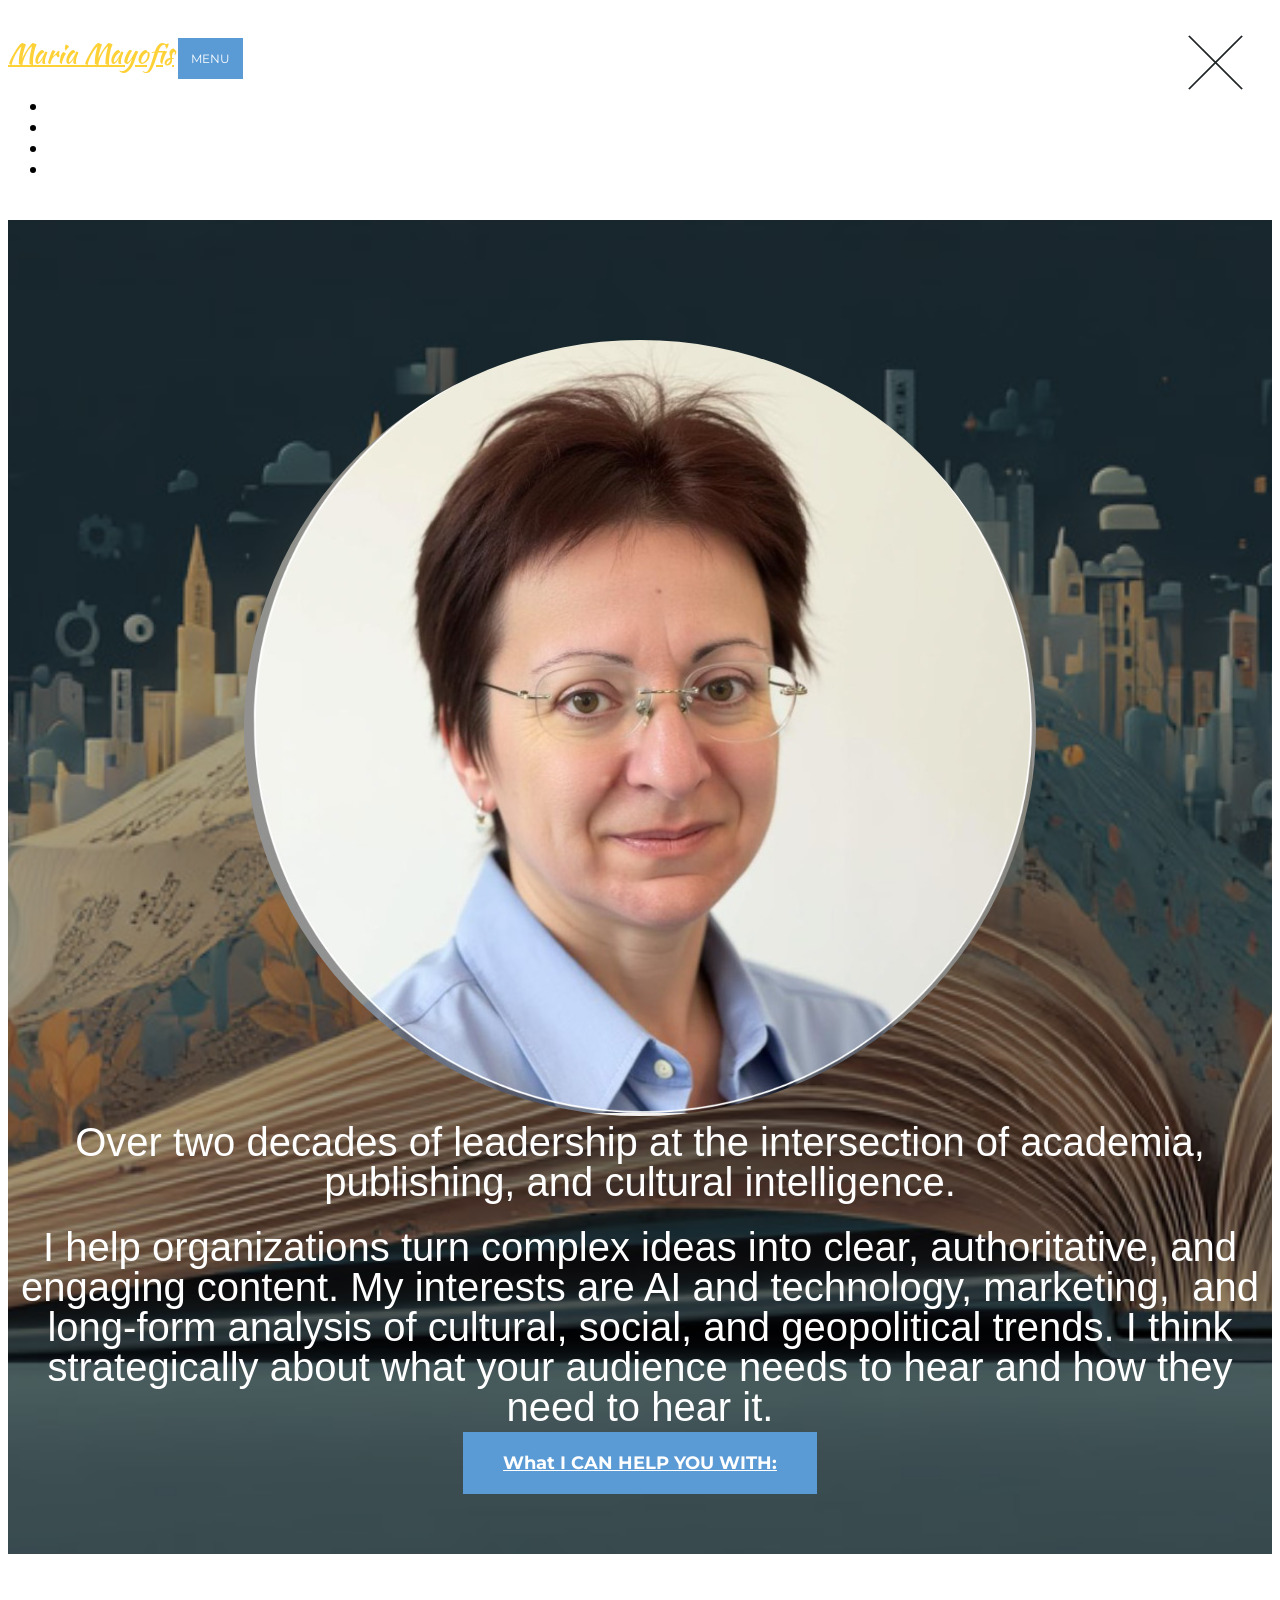
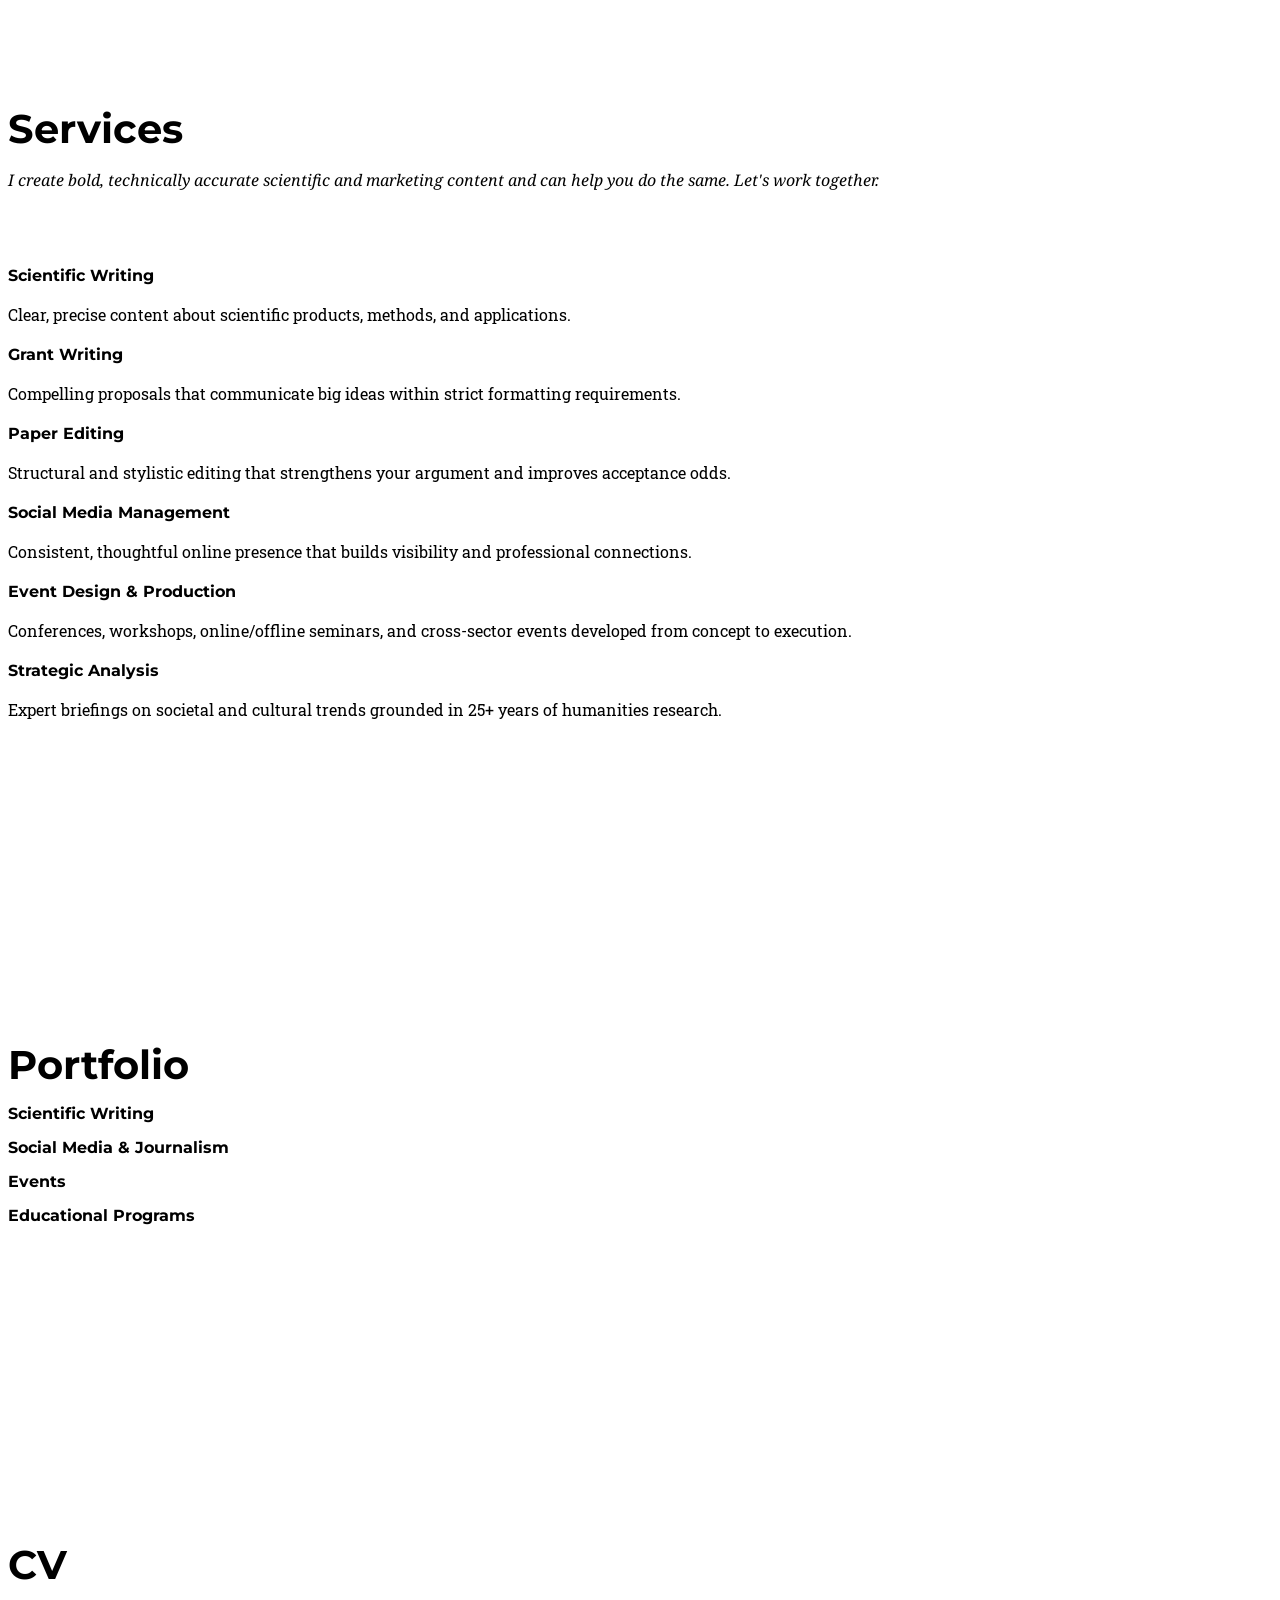
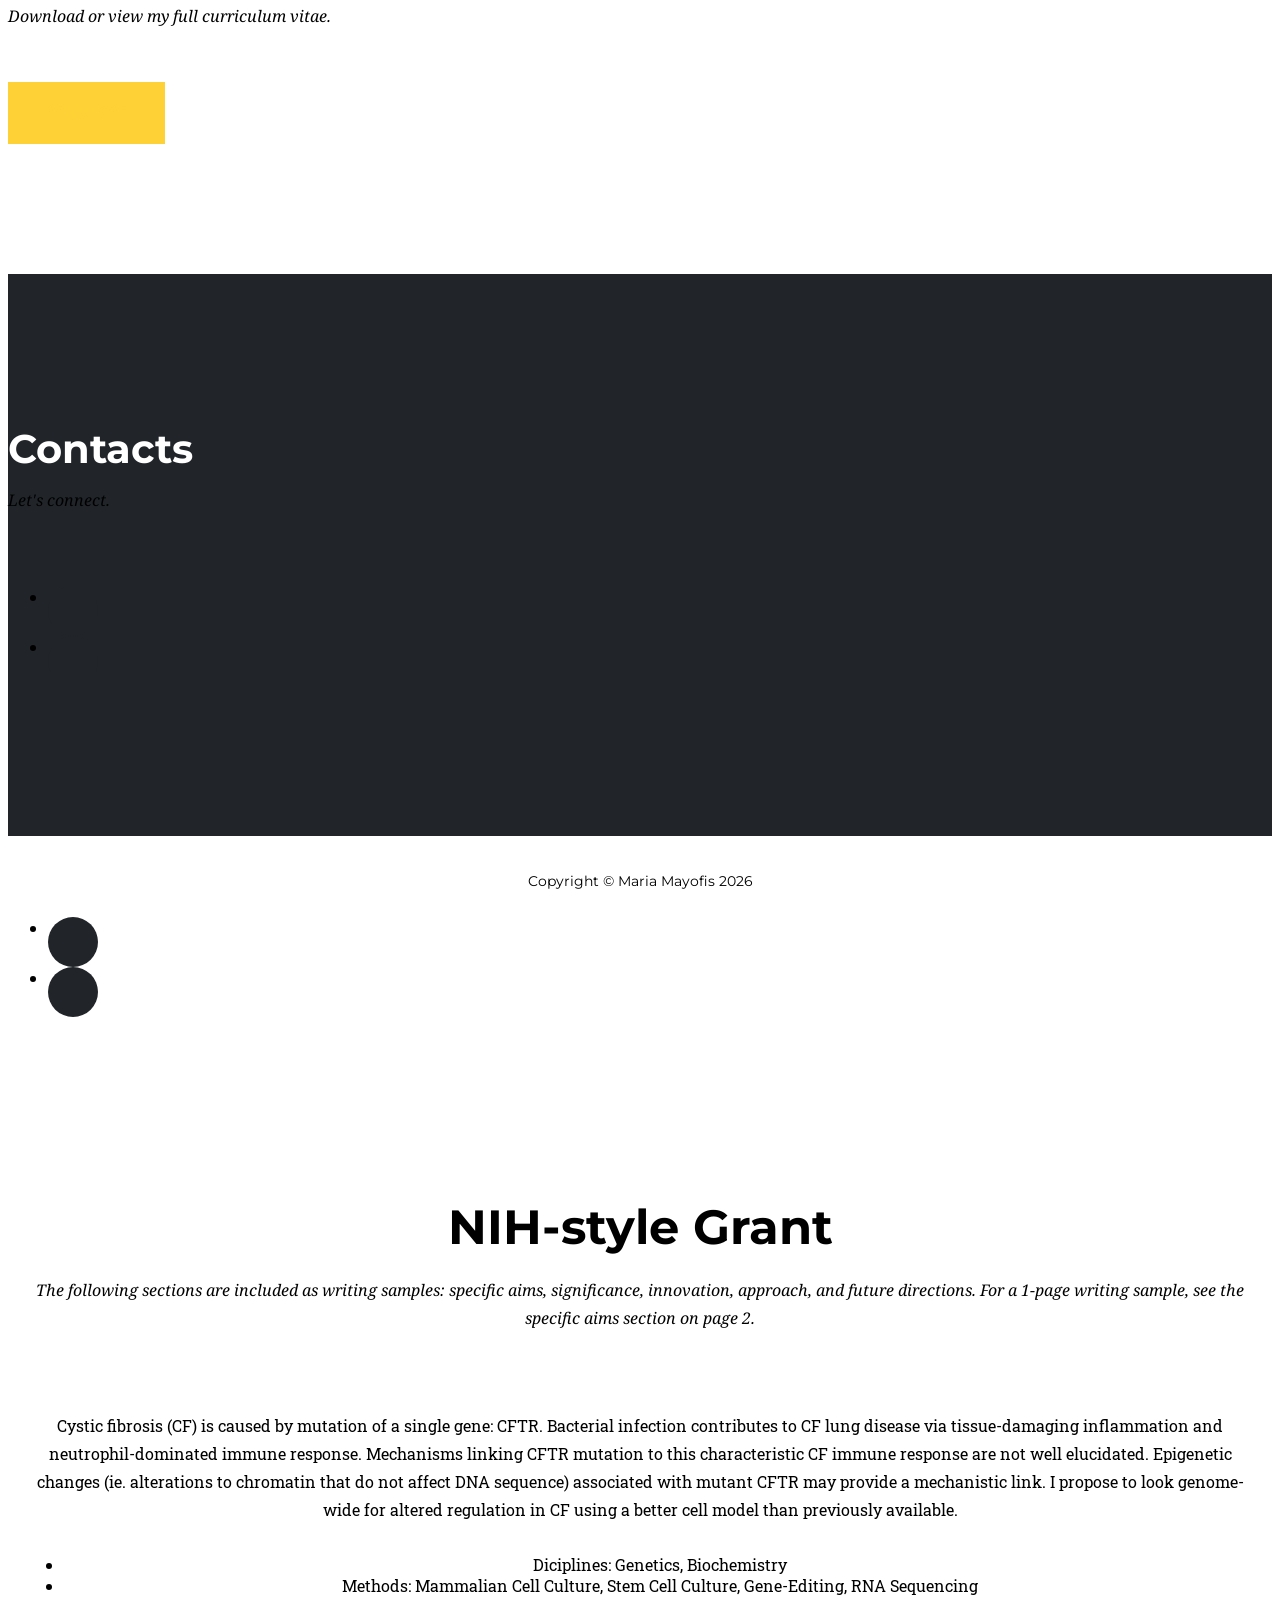
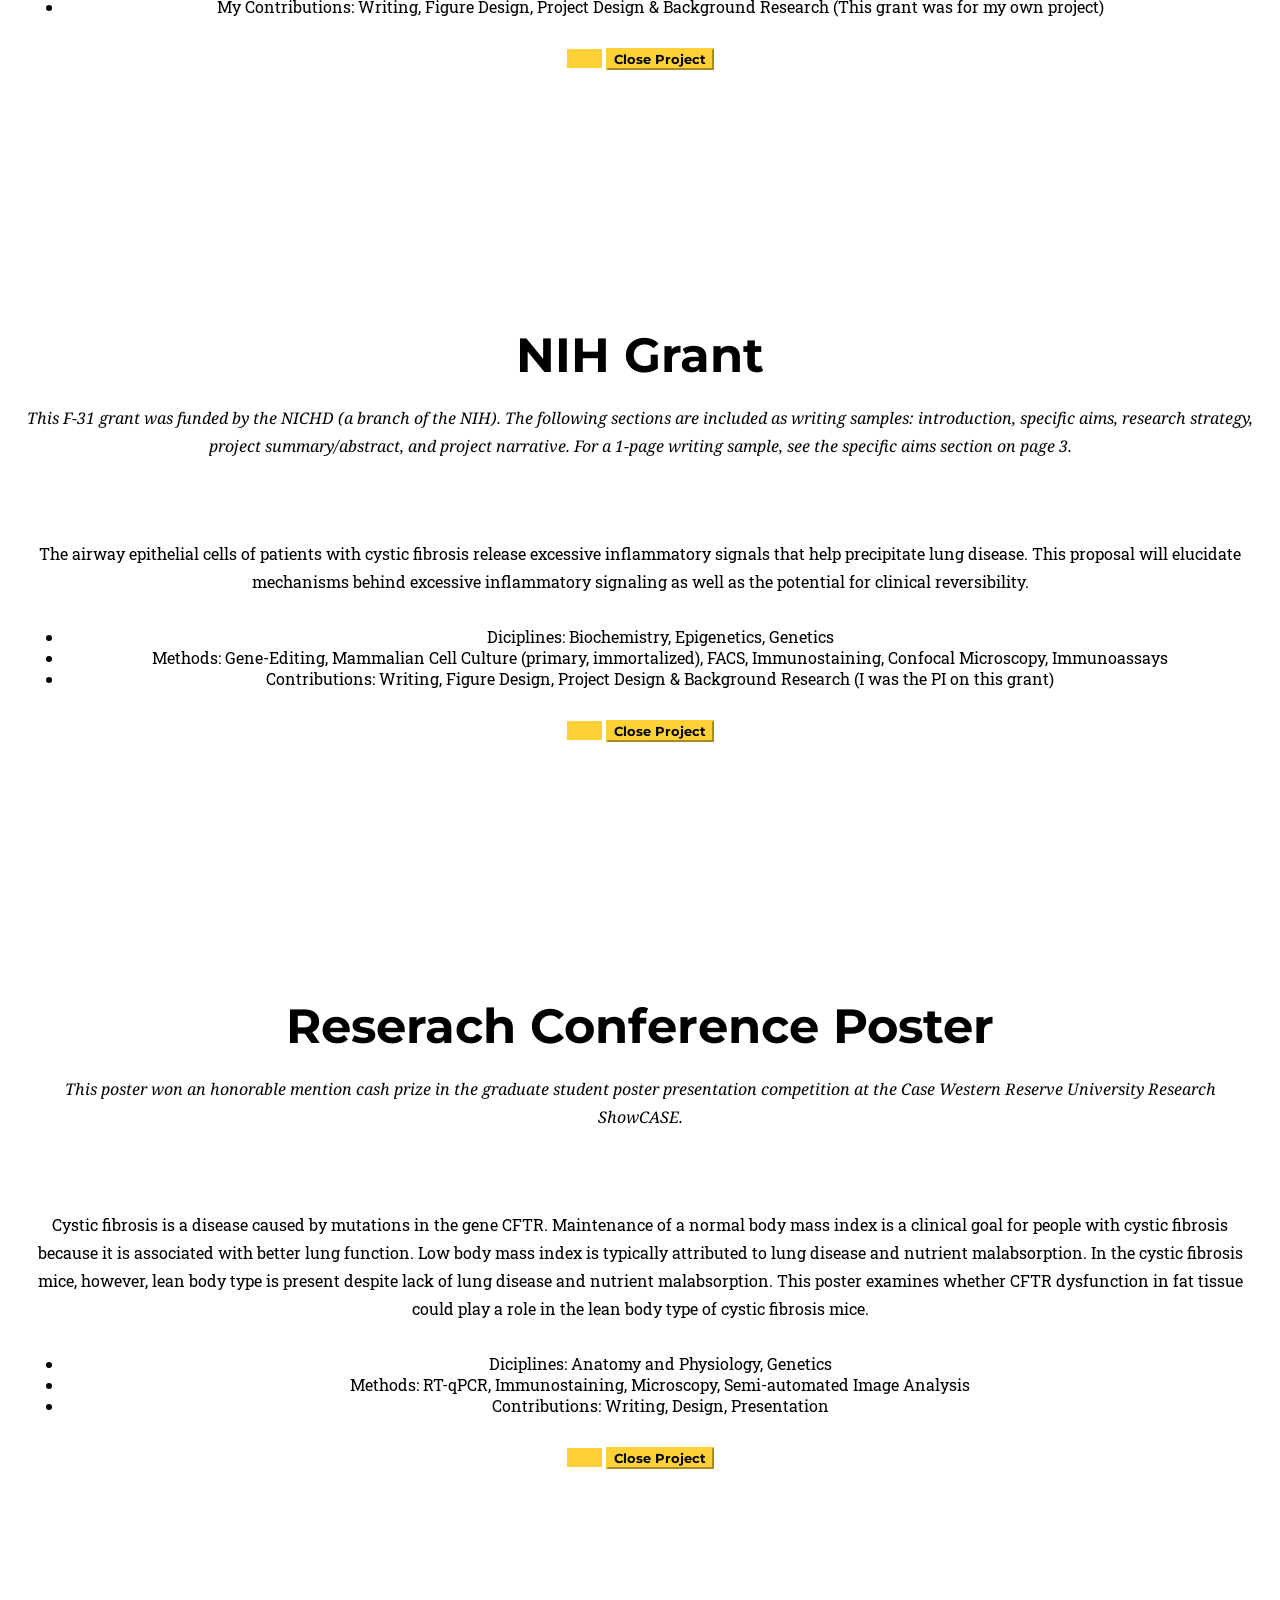
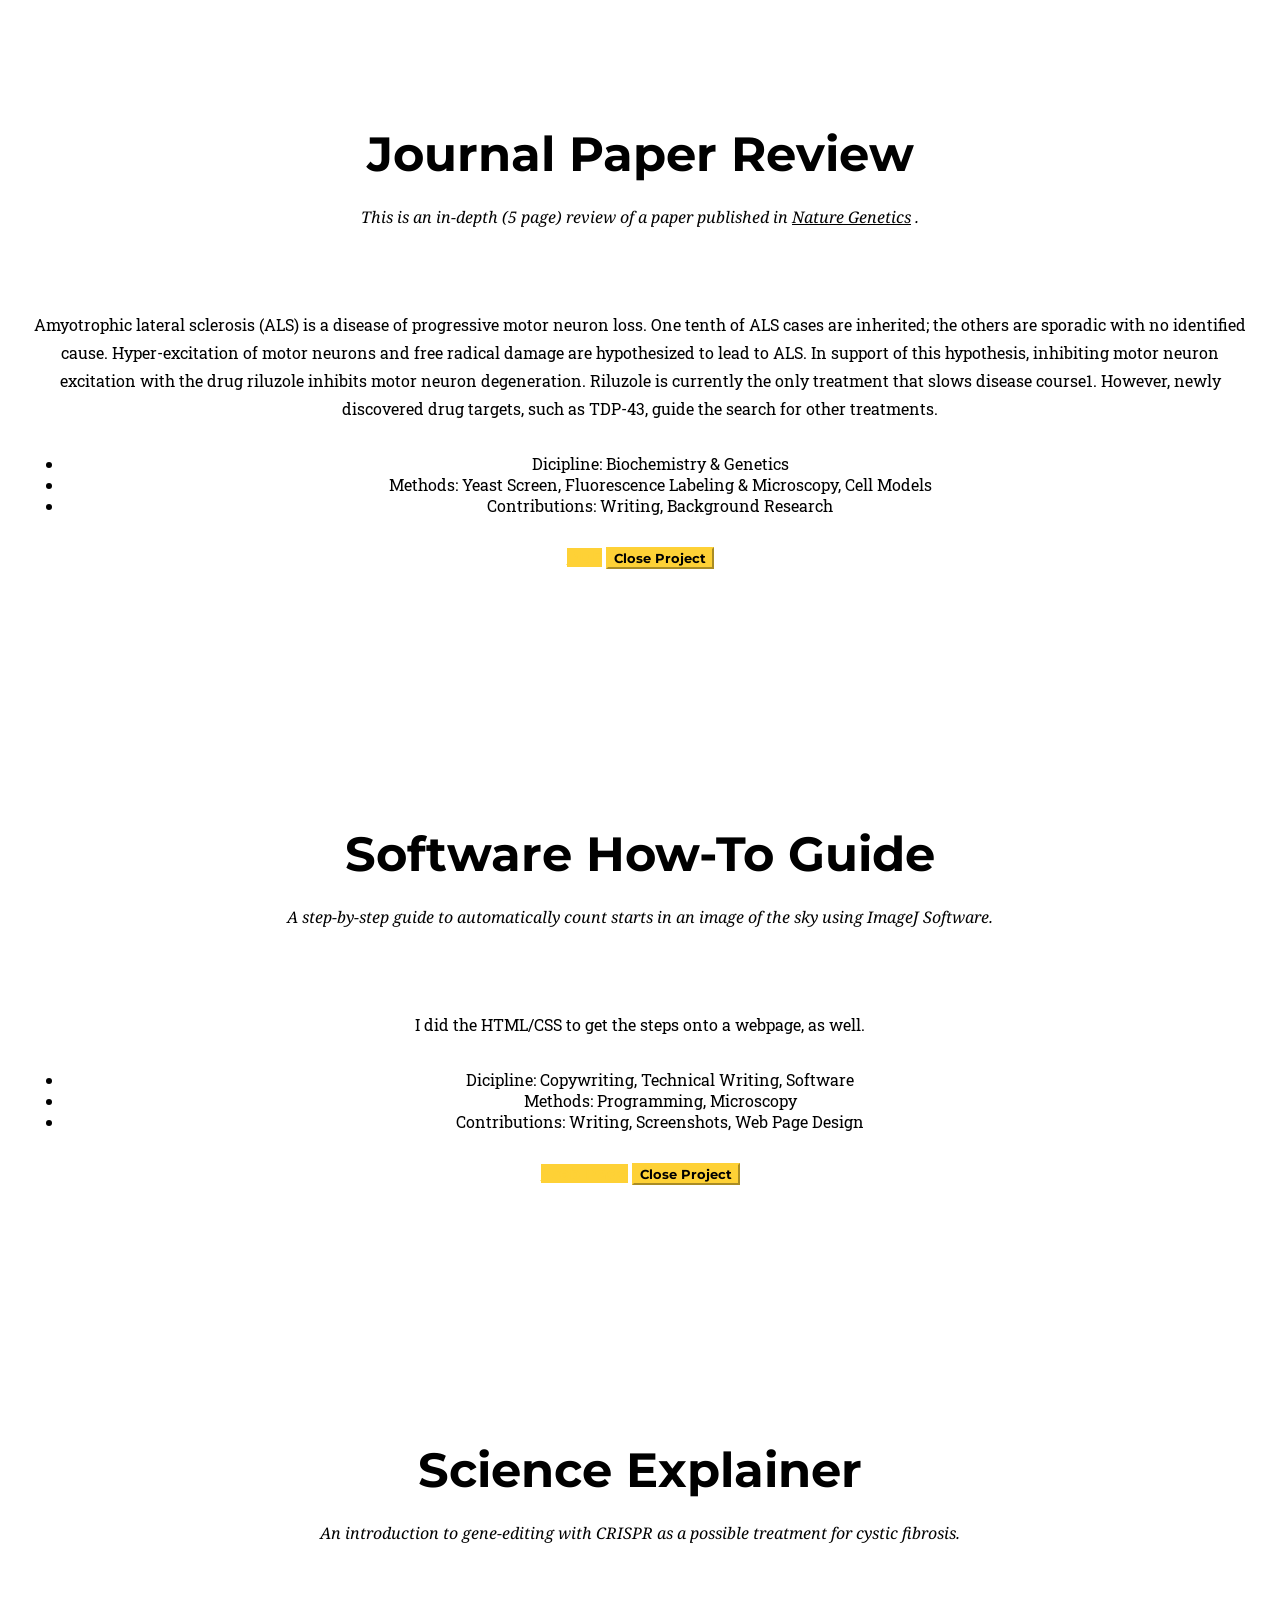
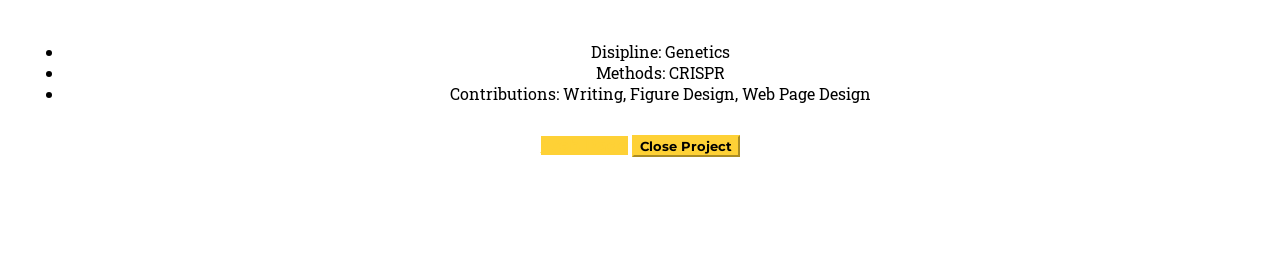
==== commit 4baae778: "contacts; CV; Portfolio subsections with subsection symbols" ====
--- a/index.html
+++ b/index.html
@@ -174,100 +174,44 @@
   </section>
 
   <!-- Portfolio Grid -->
-  <section class="bg-light" id="portfolio">
+  <section id="portfolio">
     <div class="container">
       <div class="row">
         <div class="col-lg-12 text-center">
           <h2 class="section-heading text-uppercase">Portfolio</h2>
-          <!--
-          <h3 class="section-subheading text-muted">This is my portfolio.</h3>
-        -->
-        </div>
-      </div>
-      <div class="row">
-        <div class="col-md-4 col-sm-6 portfolio-item">
-          <a class="portfolio-link" data-toggle="modal" href="#portfolioModal1">
-            <div class="portfolio-hover">
-              <div class="portfolio-hover-content">
-                <i class="fas fa-plus fa-3x"></i>
-              </div>
-            </div>
-            <img class="img-fluid" src="assets/grant-01-thumbnail-text.jpg" alt="">
-          </a>
-          <div class="portfolio-caption">
-            <h4>Grant</h4>
-            <p class="text-muted">Genetics & Cell Culture</p>
-          </div>
-        </div>
-        <div class="col-md-4 col-sm-6 portfolio-item">
-          <a class="portfolio-link" data-toggle="modal" href="#portfolioModal2">
-            <div class="portfolio-hover">
-              <div class="portfolio-hover-content">
-                <i class="fas fa-plus fa-3x"></i>
-              </div>
-            </div>
-            <img class="img-fluid" src="assets/grant-F31-thumbnail-text.jpg" alt="">
-          </a>
-          <div class="portfolio-caption">
-            <h4>NIH Grant</h4>
-            <p class="text-muted">Biochemistry & Gene-Editing</p>
-          </div>
-        </div>
-        <div class="col-md-4 col-sm-6 portfolio-item">
-          <a class="portfolio-link" data-toggle="modal" href="#portfolioModal3">
-            <div class="portfolio-hover">
-              <div class="portfolio-hover-content">
-                <i class="fas fa-plus fa-3x"></i>
-              </div>
-            </div>
-            <img class="img-fluid" src="assets/poster-fat-thumbnail.jpg" alt="">
-          </a>
-          <div class="portfolio-caption">
-            <h4>Poster</h4>
-            <p class="text-muted">Physiology & mRNA expression</p>
-          </div>
-        </div>
-        <div class="col-md-4 col-sm-6 portfolio-item">
-          <a class="portfolio-link" data-toggle="modal" href="#portfolioModal4">
-            <div class="portfolio-hover">
-              <div class="portfolio-hover-content">
-                <i class="fas fa-plus fa-3x"></i>
-              </div>
-            </div>
-            <img class="img-fluid" src="assets/review-ALS-thumbnail-text.jpg" alt="">
-          </a>
-          <div class="portfolio-caption">
-            <h4>Paper Review</h4>
-            <p class="text-muted">Biochemistry & Yeast Screening</p>
-          </div>
-        </div>
-        <div class="col-md-4 col-sm-6 portfolio-item">
-          <a class="portfolio-link" data-toggle="modal" href="#portfolioModal5">
-            <div class="portfolio-hover">
-              <div class="portfolio-hover-content">
-                <i class="fas fa-plus fa-3x"></i>
-              </div>
-            </div>
-            <img class="img-fluid" src="assets/howto-imagejbasics-thumbnail.jpg" alt="">
-          </a>
-          <div class="portfolio-caption">
-            <h4>Software How-To Guide</h4>
-            <p class="text-muted">Data Analysis & Programming</p>
-          </div>
-        </div>
-        <div class="col-md-4 col-sm-6 portfolio-item">
-          <a class="portfolio-link" data-toggle="modal" href="#portfolioModal6">
-            <div class="portfolio-hover">
-              <div class="portfolio-hover-content">
-                <i class="fas fa-plus fa-3x"></i>
-              </div>
-            </div>
-            <img class="img-fluid" src="assets/explainer-CRISPR-thumbnail.jpg" alt="">
-          </a>
-          <div class="portfolio-caption">
-            <h4>Science Explainer</h4>
-            <p class="text-muted">Genetics & CRISPR</p>
-          </div>
+        </div>
+      </div>
+      <div class="row text-center">
+        <div class="col-md-3">
+          <span class="fa-stack fa-4x">
+            <i class="fas fa-circle fa-stack-2x text-primary"></i>
+            <i class="fas fa-flask fa-stack-1x fa-inverse"></i>
+          </span>
+          <h4 class="service-heading">Scientific Writing</h4>
+        </div>
+
+        <div class="col-md-3">
+          <span class="fa-stack fa-4x">
+            <i class="fas fa-circle fa-stack-2x text-primary"></i>
+            <i class="fas fa-share-alt fa-stack-1x fa-inverse"></i>
+          </span>
+          <h4 class="service-heading">Social Media &amp; Journalism</h4>
+        </div>
+
+        <div class="col-md-3">
+          <span class="fa-stack fa-4x">
+            <i class="fas fa-circle fa-stack-2x text-primary"></i>
+            <i class="fas fa-users fa-stack-1x fa-inverse"></i>
+          </span>
+          <h4 class="service-heading">Events</h4>
+        </div>
+
+        <div class="col-md-3">
+          <span class="fa-stack fa-4x">
+            <i class="fas fa-circle fa-stack-2x text-primary"></i>
+            <i class="fas fa-graduation-cap fa-stack-1x fa-inverse"></i>
+          </span>
+          <h4 class="service-heading">Educational Programs</h4>
         </div>
       </div>
     </div>
@@ -279,7 +223,8 @@
       <div class="row">
         <div class="col-lg-12 text-center">
           <h2 class="section-heading text-uppercase">CV</h2>
-          <h3 class="section-subheading text-muted">Content coming soon.</h3>
+          <h3 class="section-subheading text-muted">Download or view my full curriculum vitae.</h3>
+          <a href="assets/Maria Mayofis CV linkedin.pdf" class="btn btn-primary btn-xl text-uppercase" target="_blank">View CV</a>
         </div>
       </div>
     </div>
@@ -291,7 +236,19 @@
       <div class="row">
         <div class="col-lg-12 text-center">
           <h2 class="section-heading text-uppercase">Contacts</h2>
-          <h3 class="section-subheading text-muted">Content coming soon.</h3>
+          <h3 class="section-subheading text-muted">Let's connect.</h3>
+          <ul class="list-inline social-buttons">
+            <li class="list-inline-item">
+              <a href="https://www.linkedin.com/in/maria-mayofis-214734336/" target="_blank">
+                <i class="fab fa-linkedin-in"></i>
+              </a>
+            </li>
+            <li class="list-inline-item">
+              <a href="mailto:mmaiofis@gmail.com">
+                <i class="fas fa-envelope"></i>
+              </a>
+            </li>
+          </ul>
         </div>
       </div>
     </div>
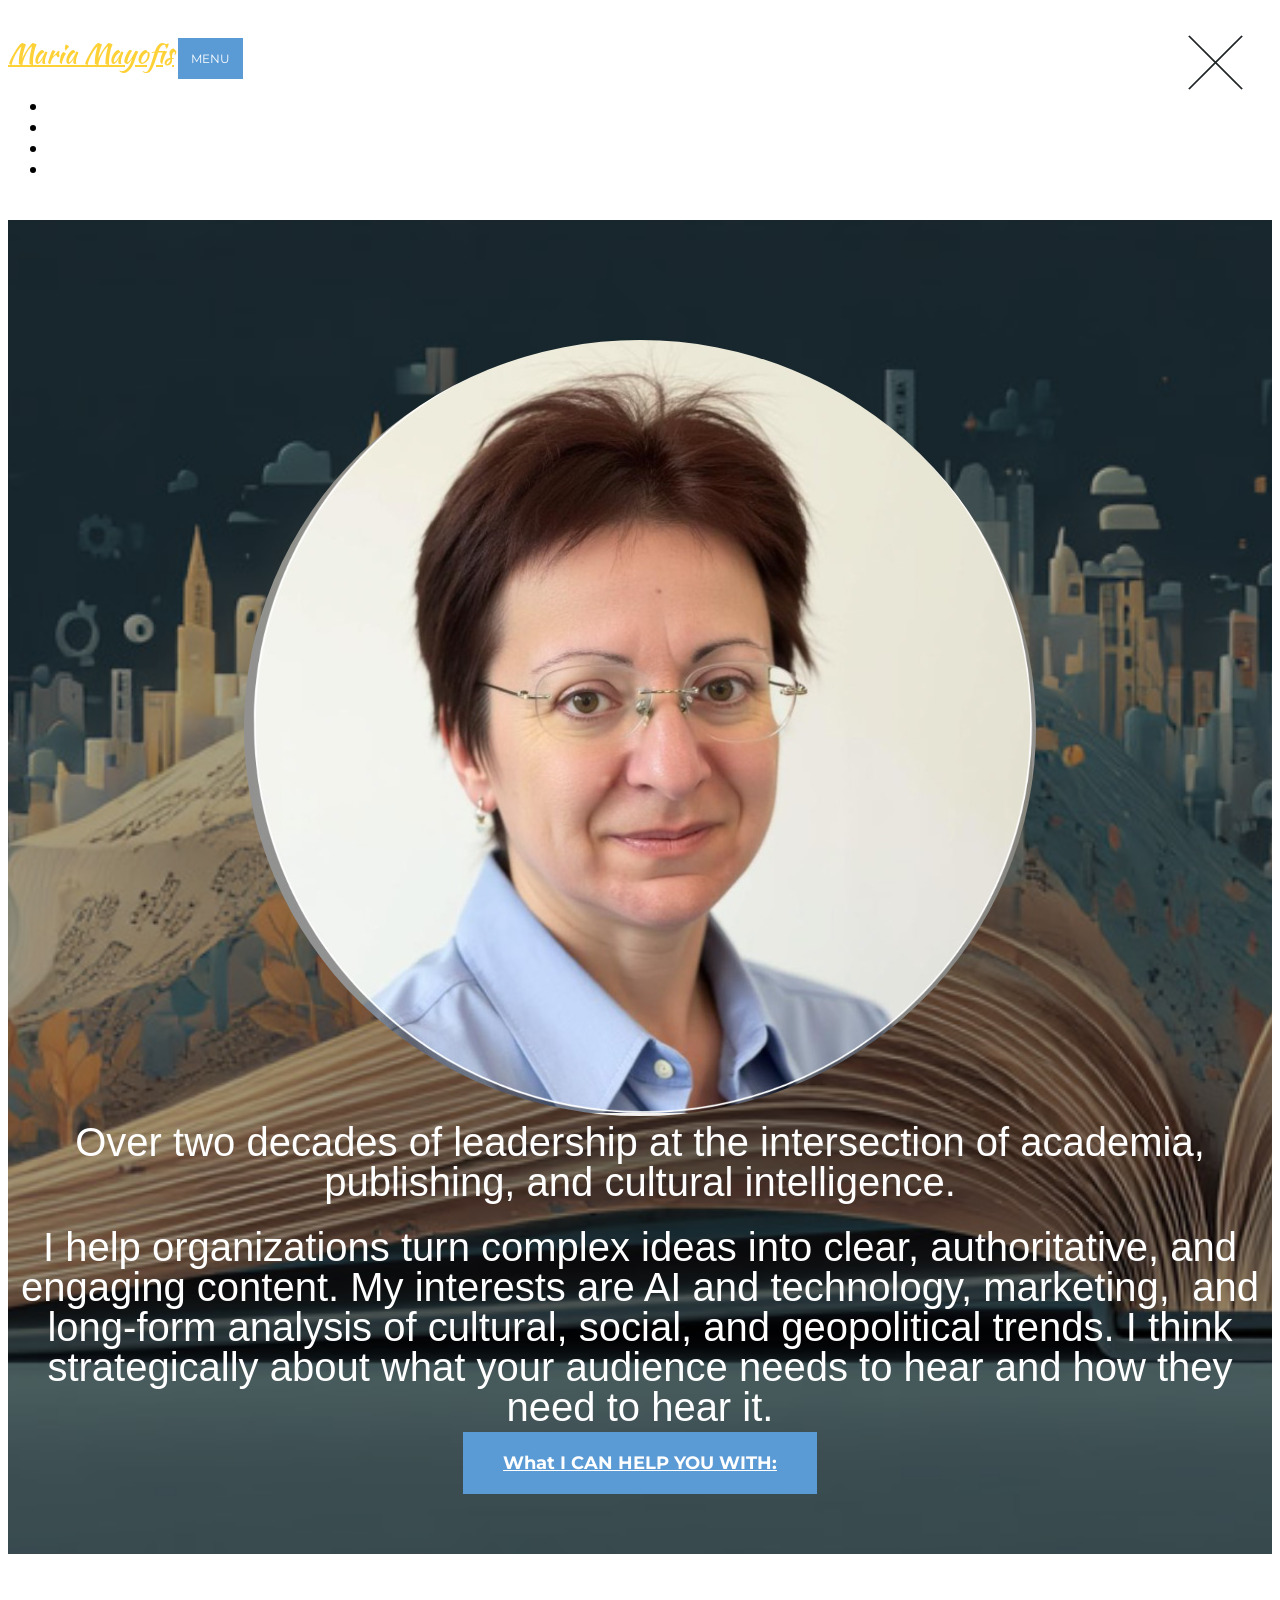
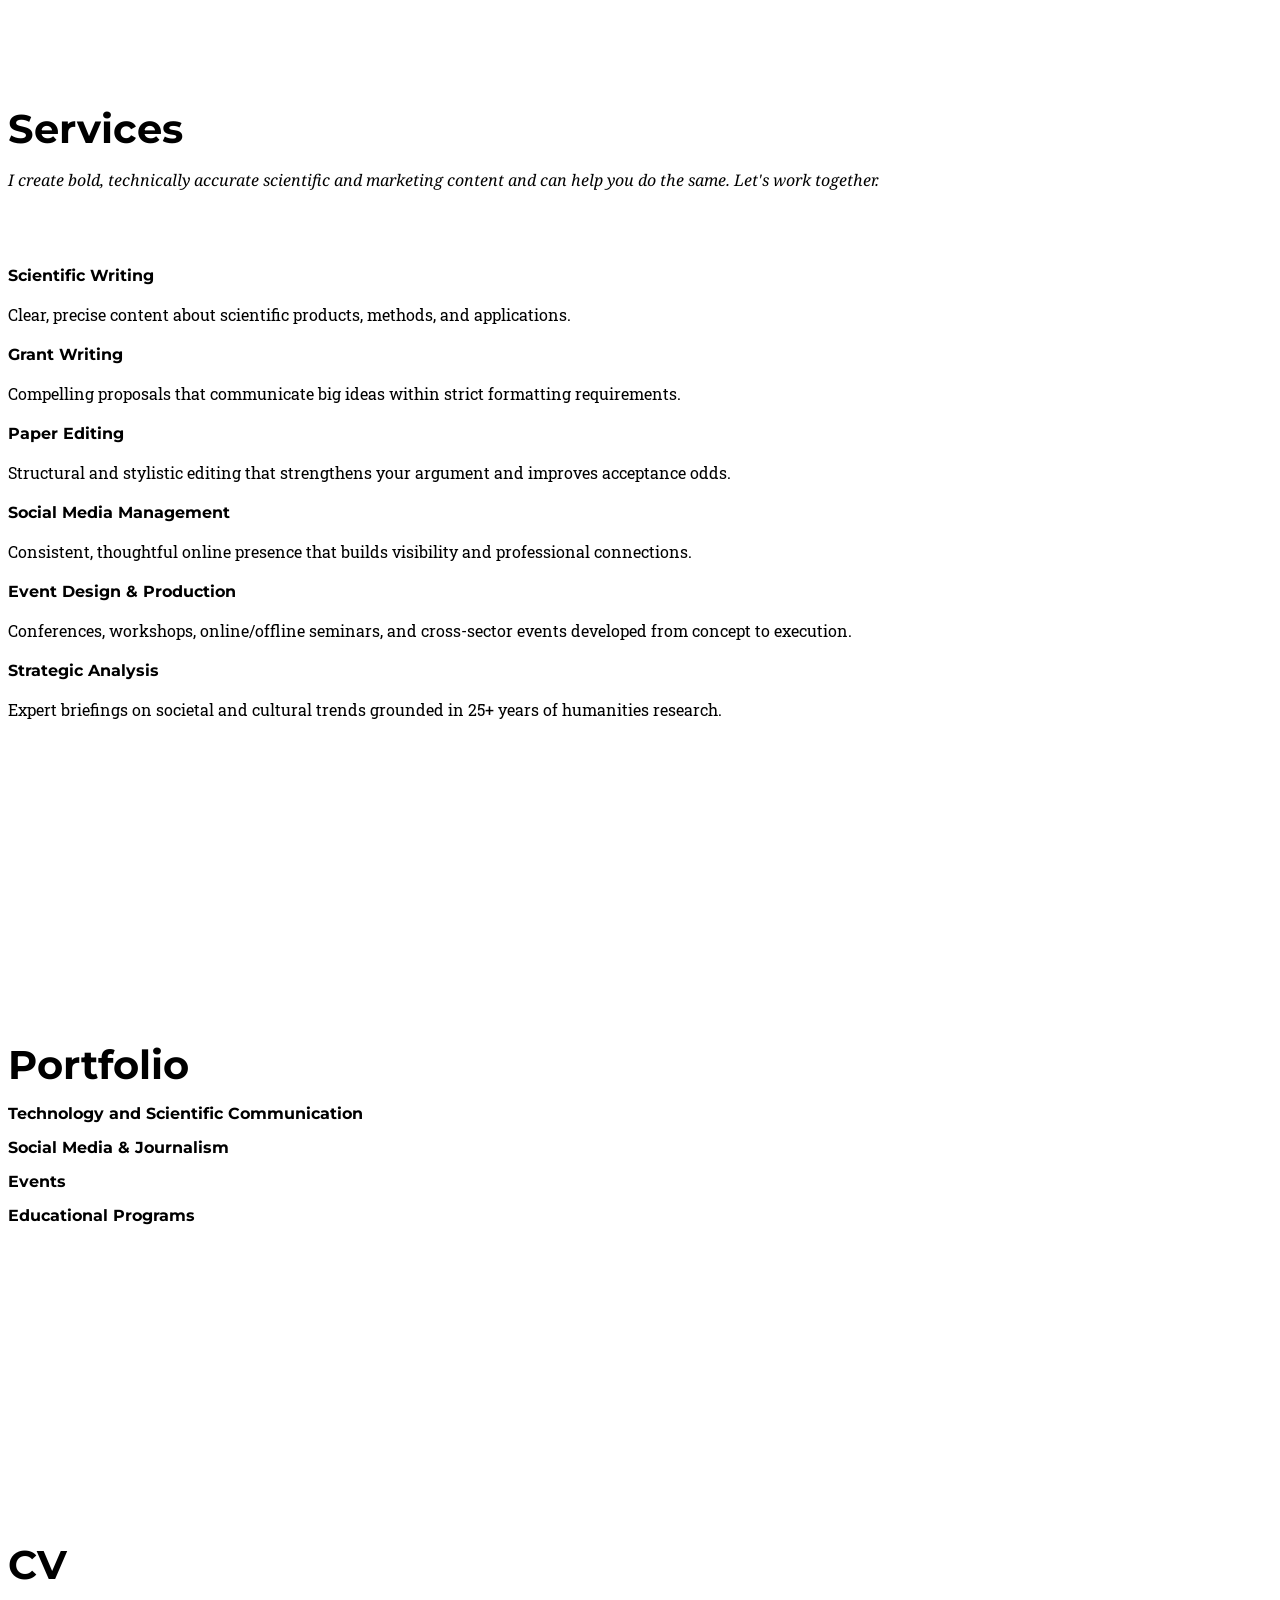
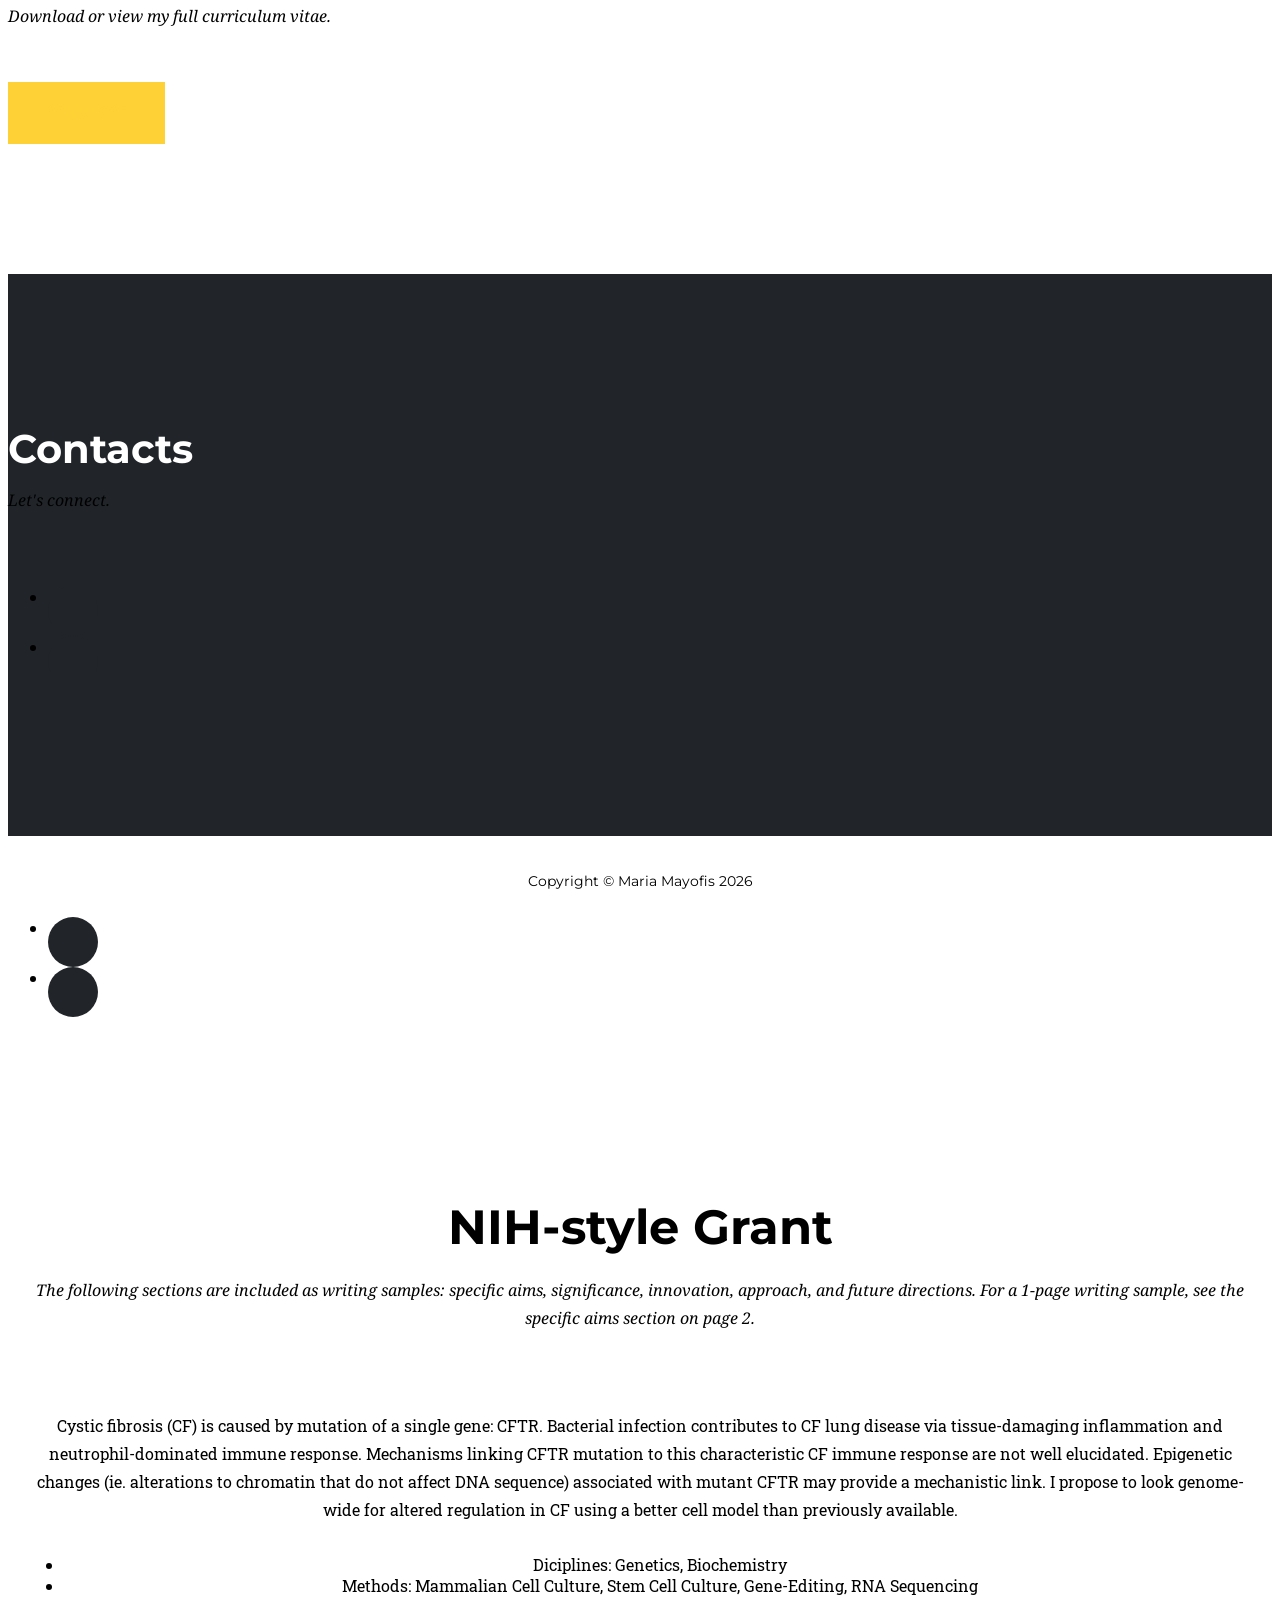
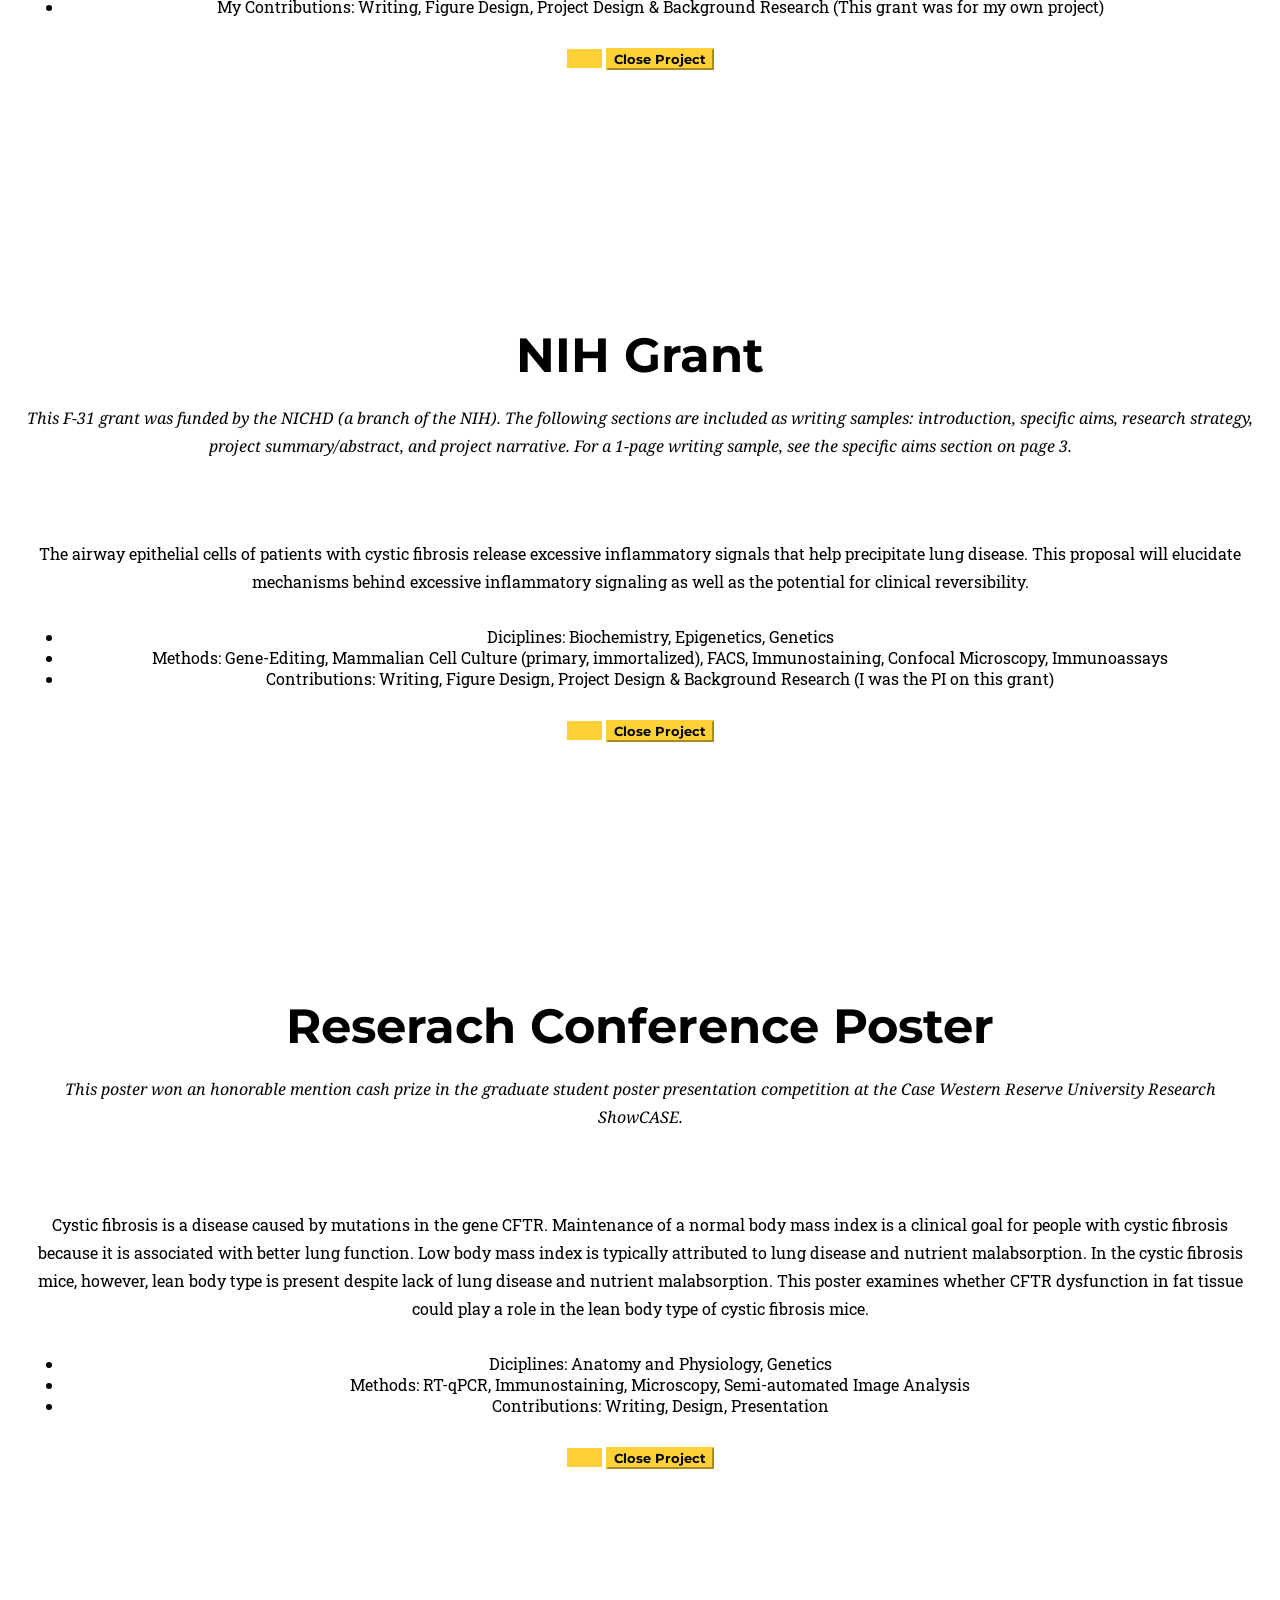
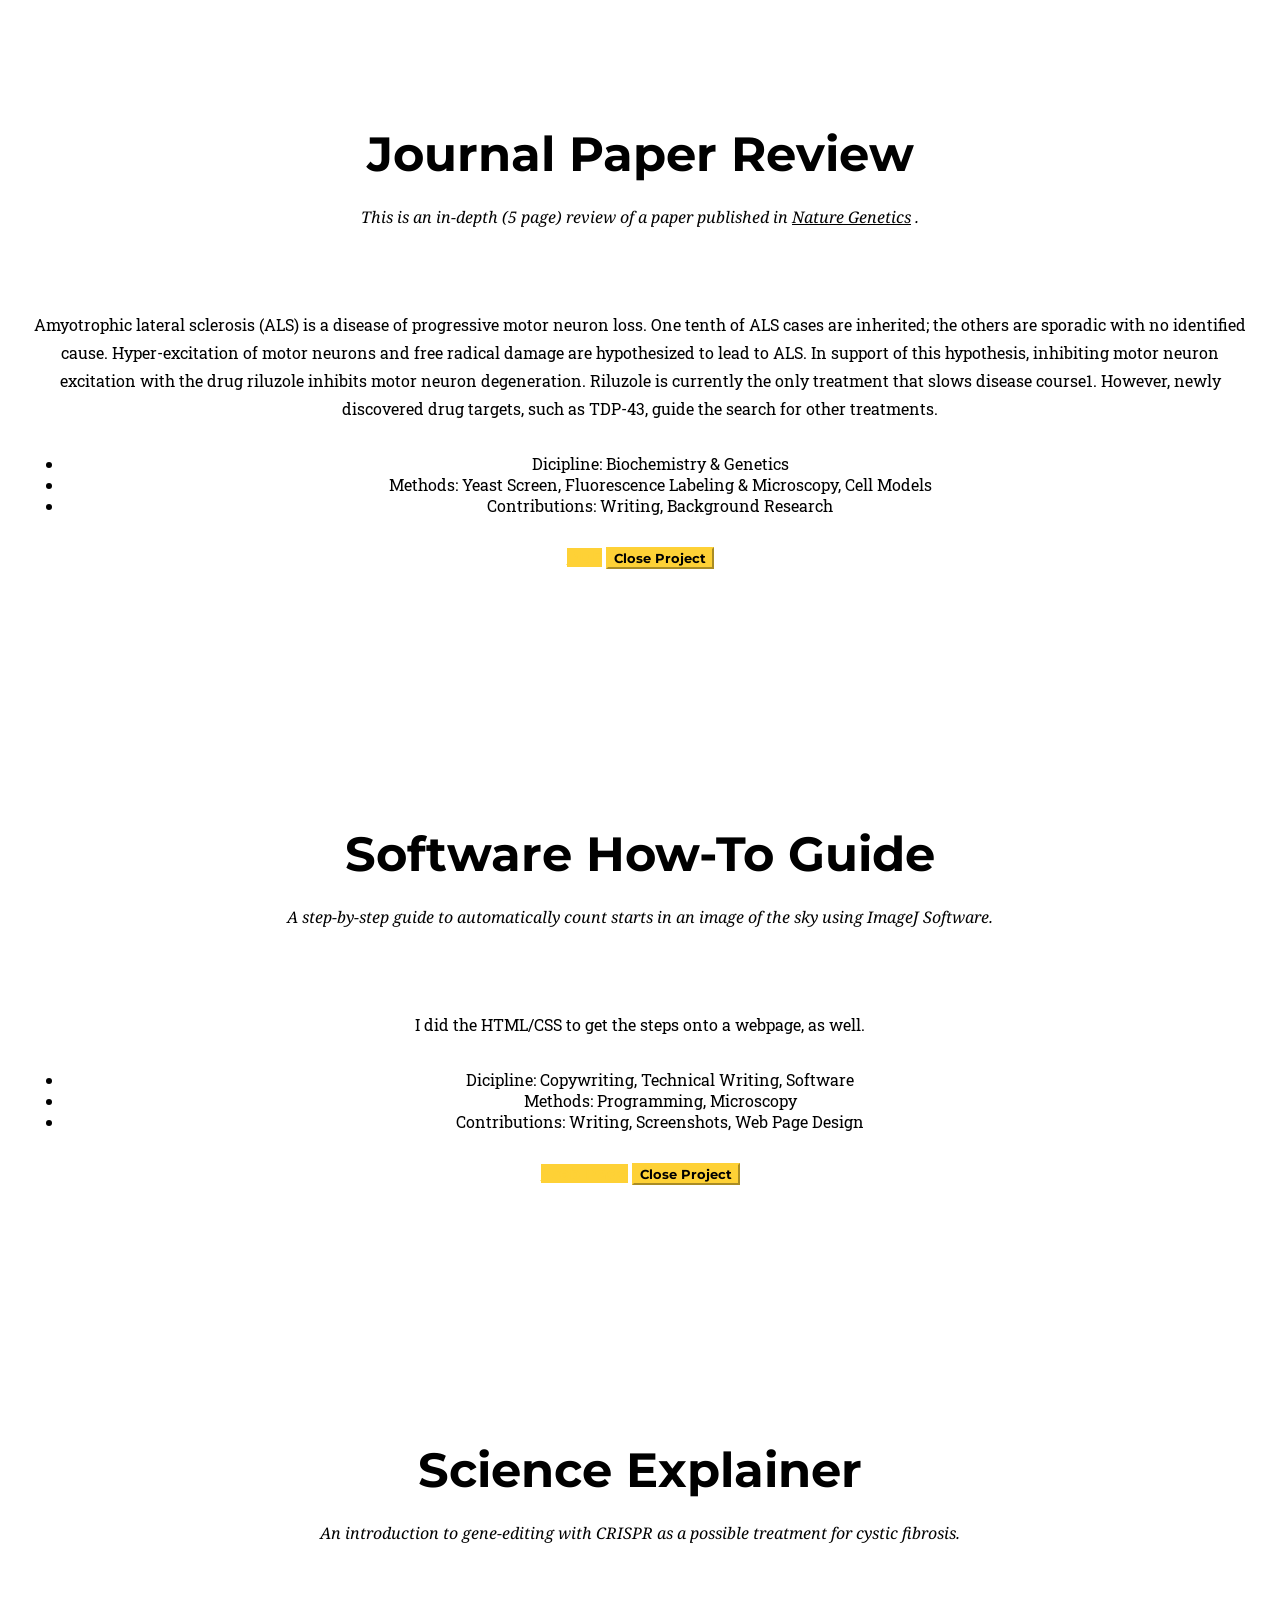
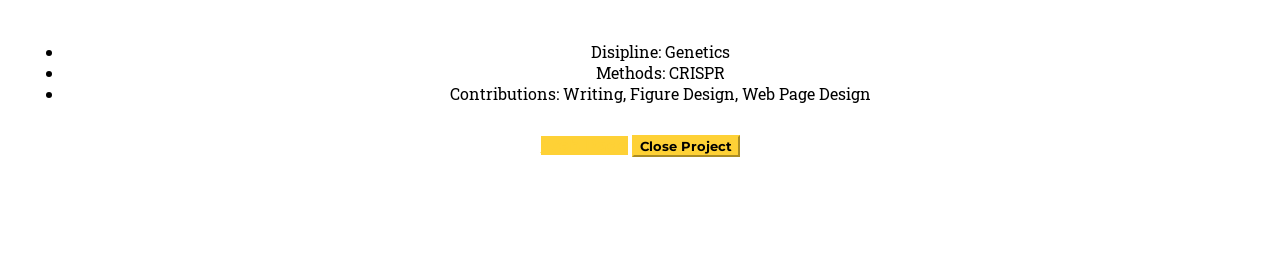
==== commit 0c4063f7: "Renamed the section for "Technology and Scientific Communication"" ====
--- a/index.html
+++ b/index.html
@@ -185,9 +185,9 @@
         <div class="col-md-3">
           <span class="fa-stack fa-4x">
             <i class="fas fa-circle fa-stack-2x text-primary"></i>
-            <i class="fas fa-flask fa-stack-1x fa-inverse"></i>
-          </span>
-          <h4 class="service-heading">Scientific Writing</h4>
+            <i class="fas fa-atom fa-stack-1x fa-inverse"></i>
+          </span>
+          <h4 class="service-heading">Technology and Scientific Communication</h4>
         </div>
 
         <div class="col-md-3">
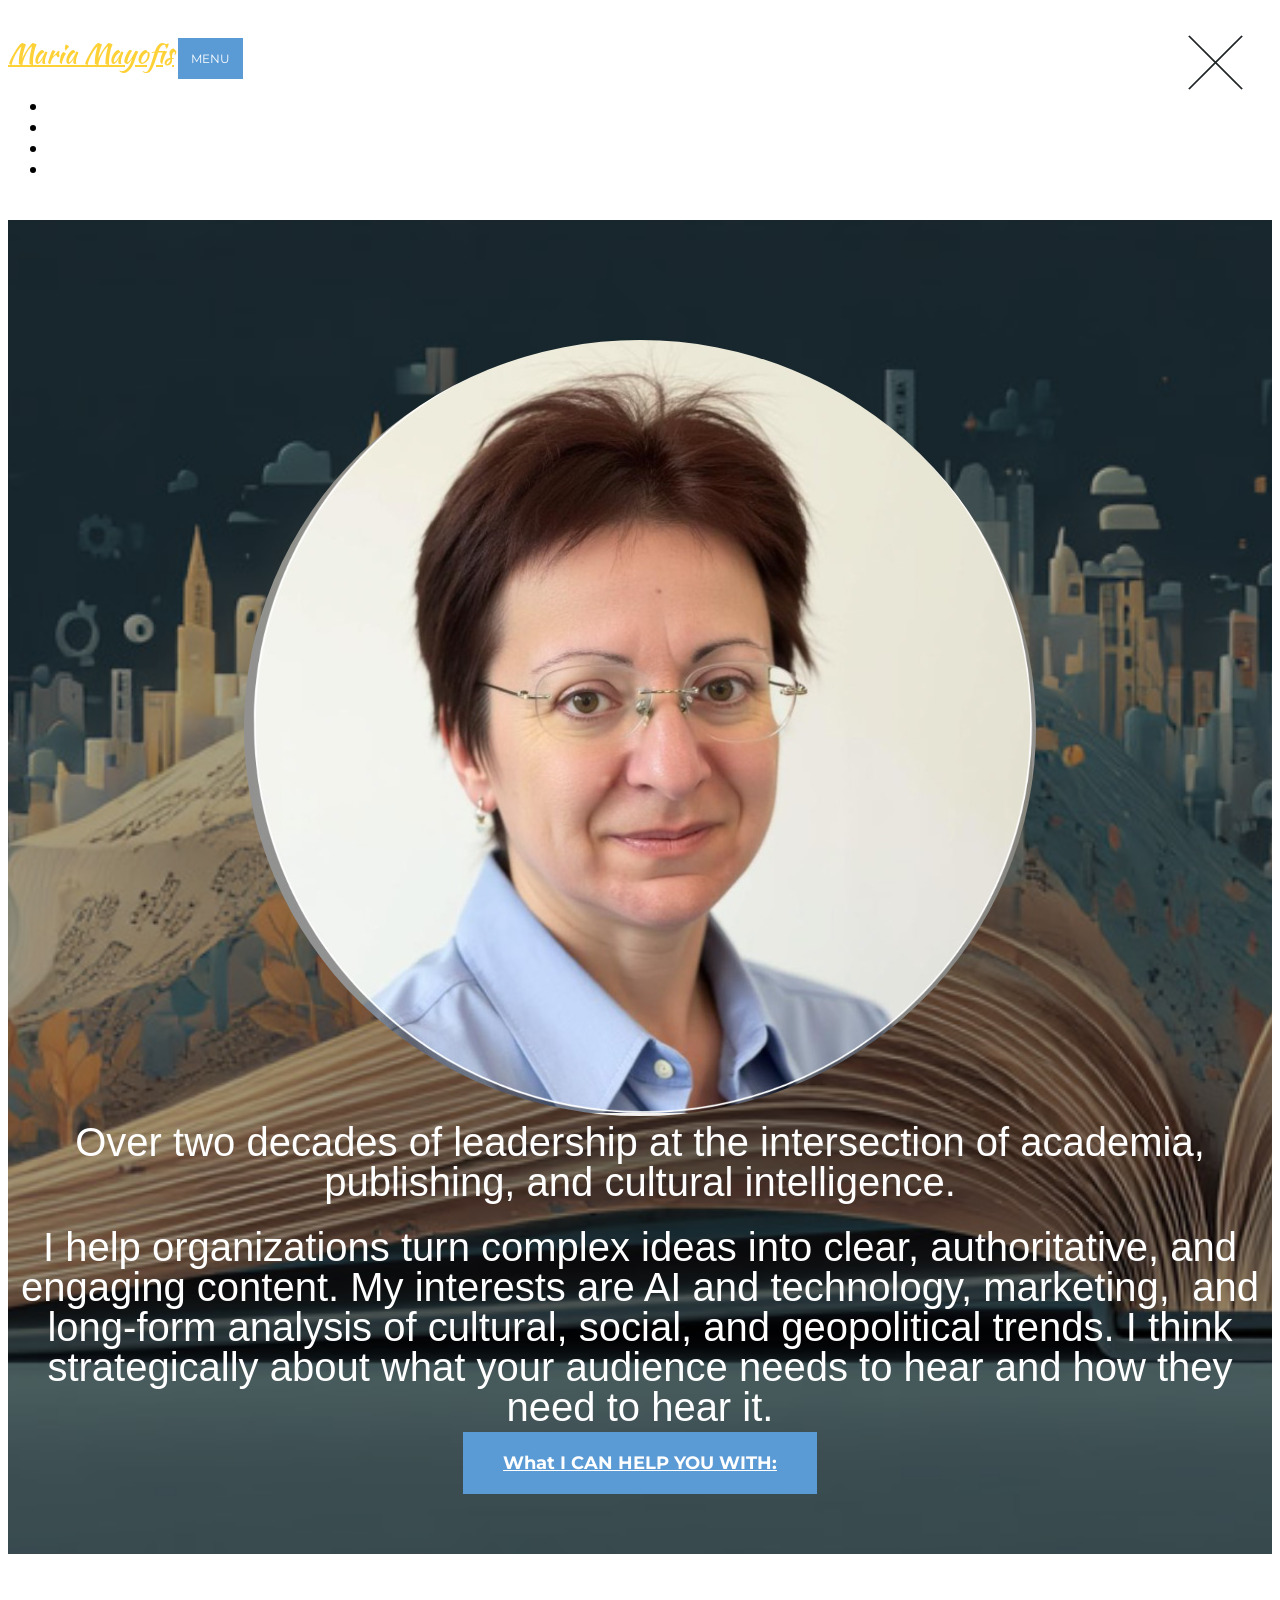
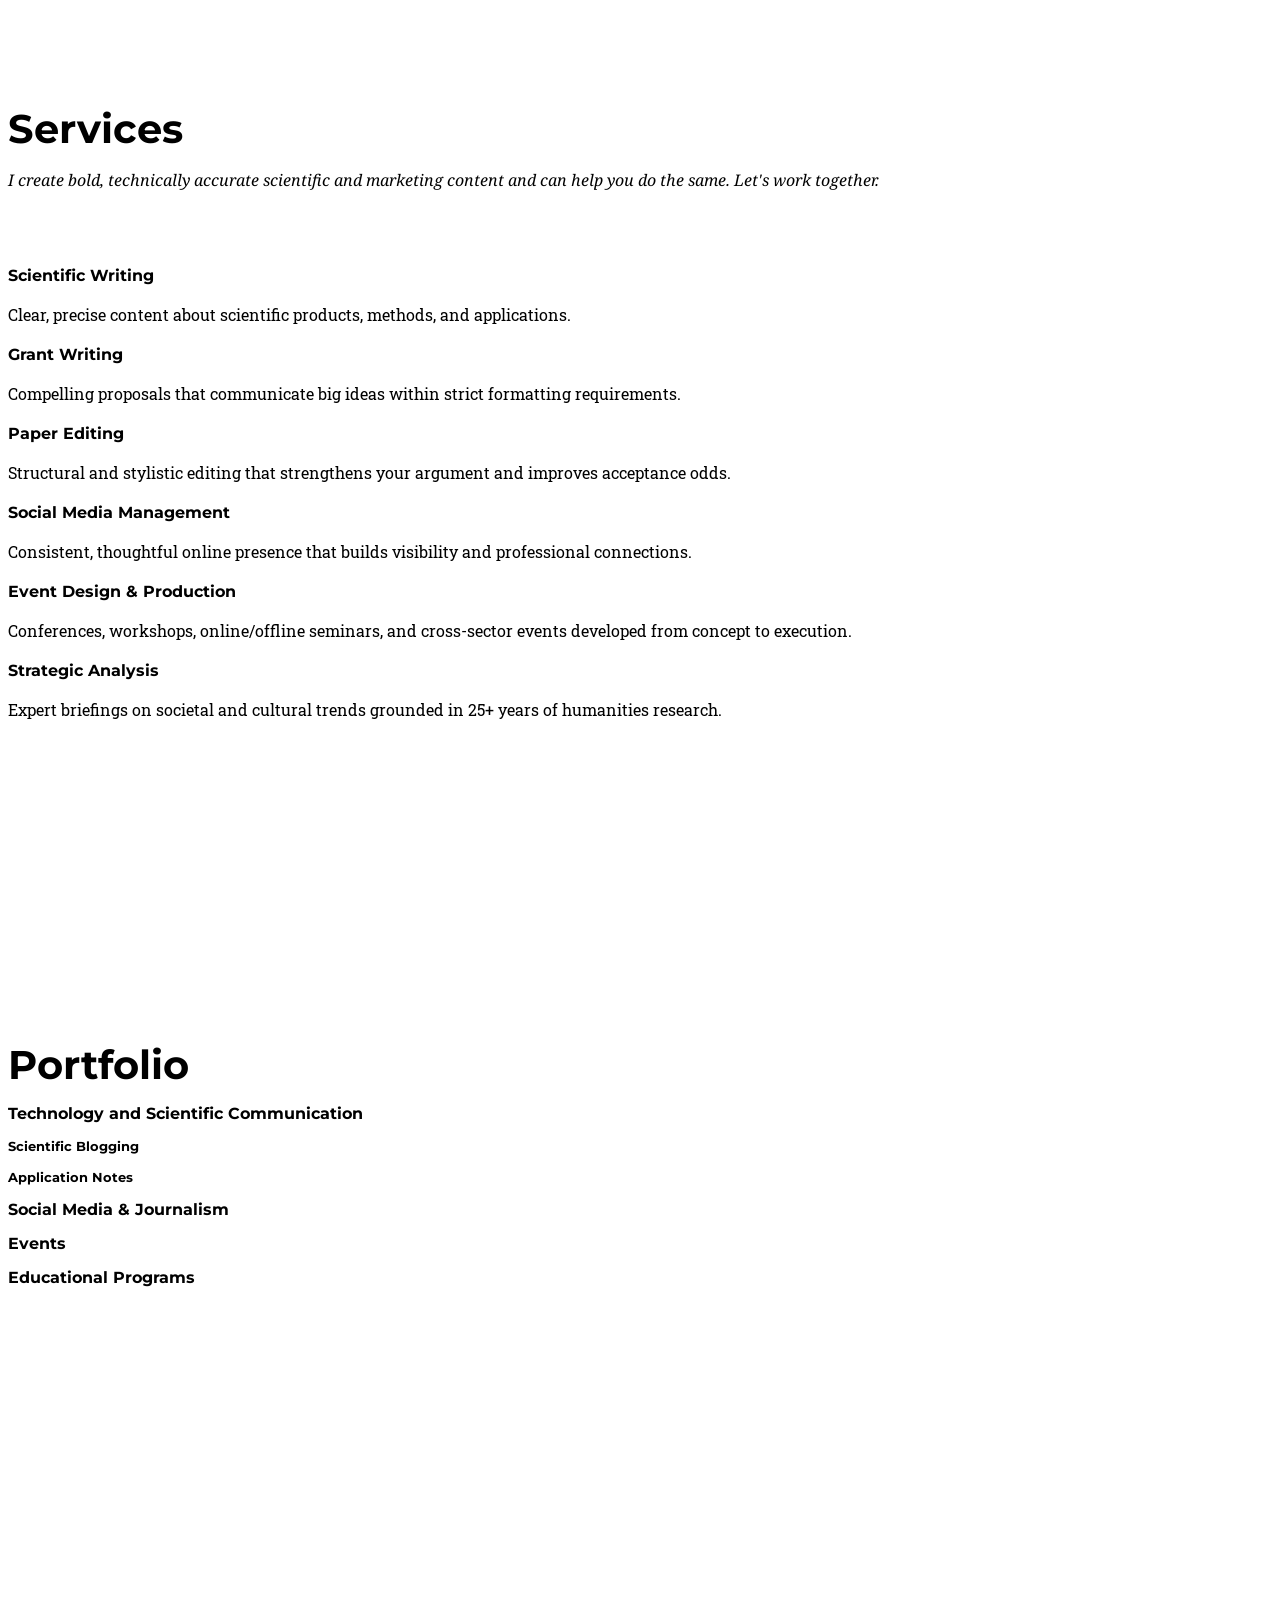
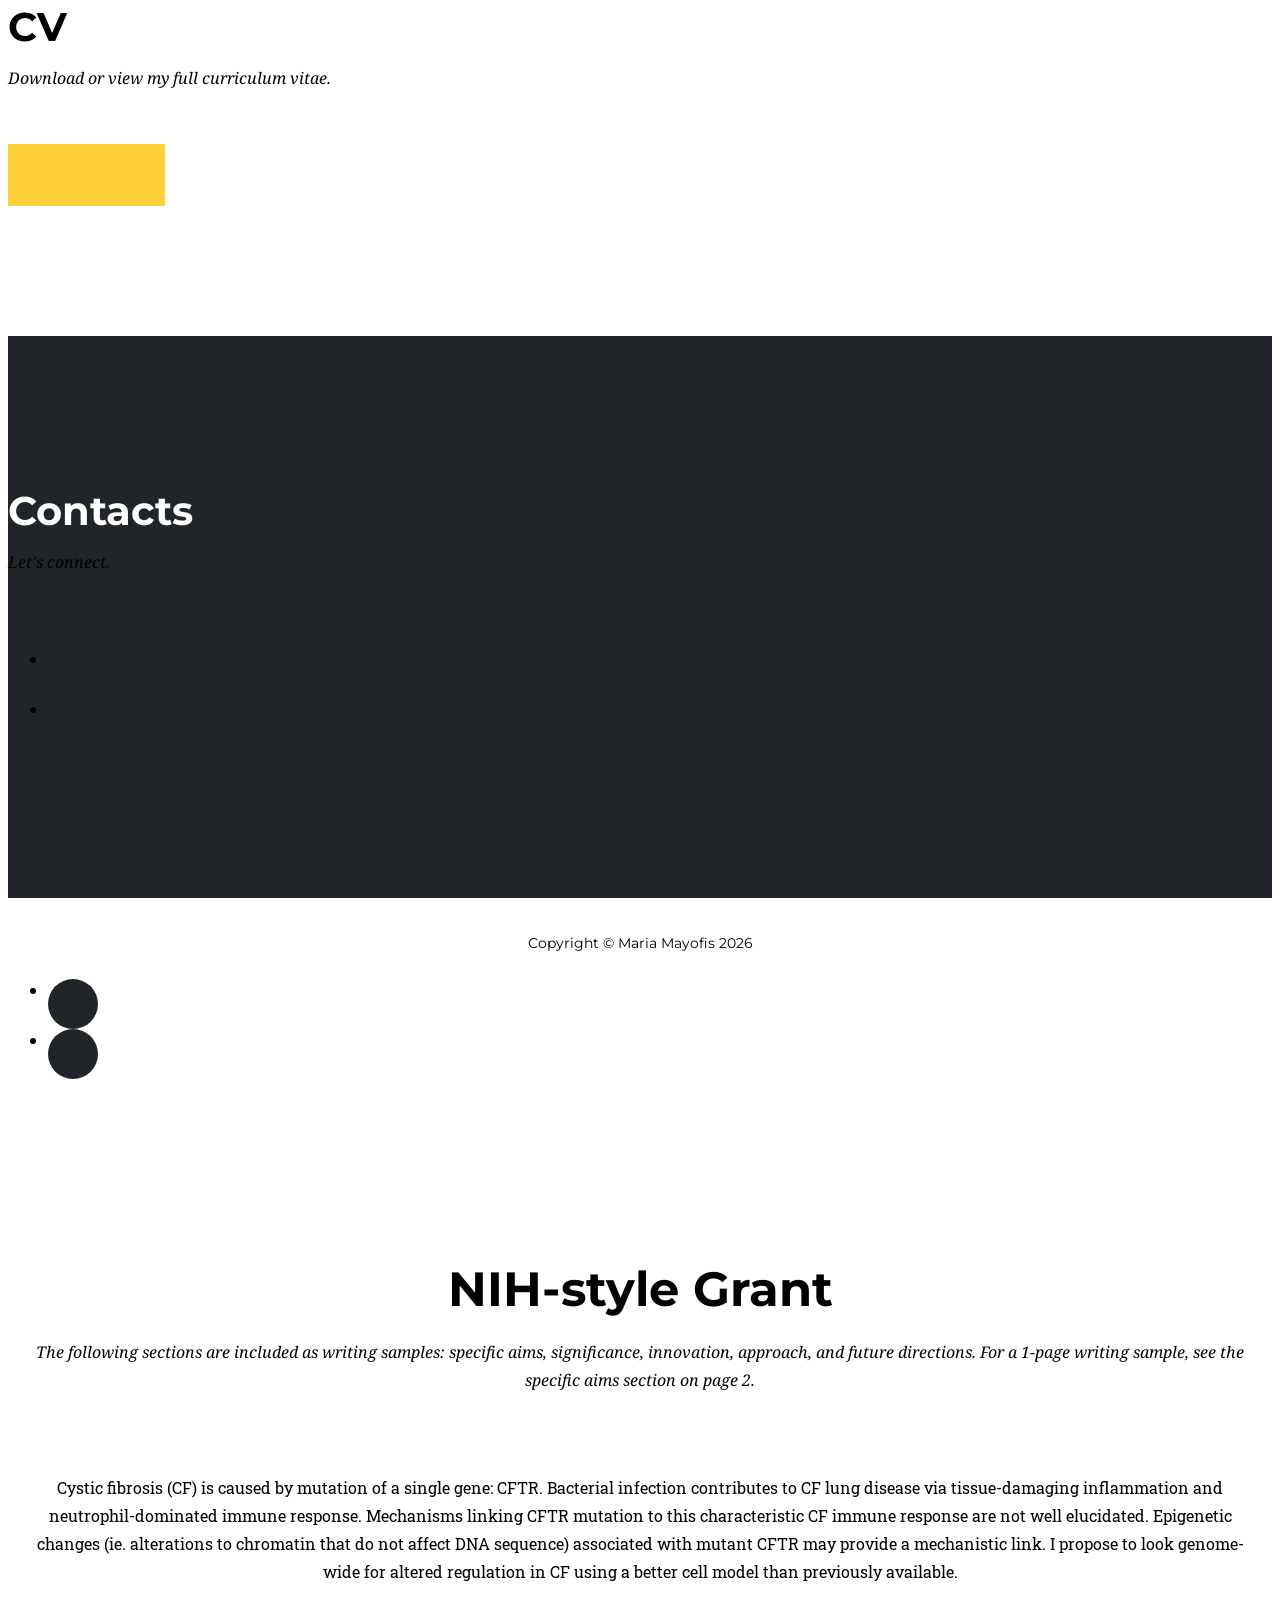
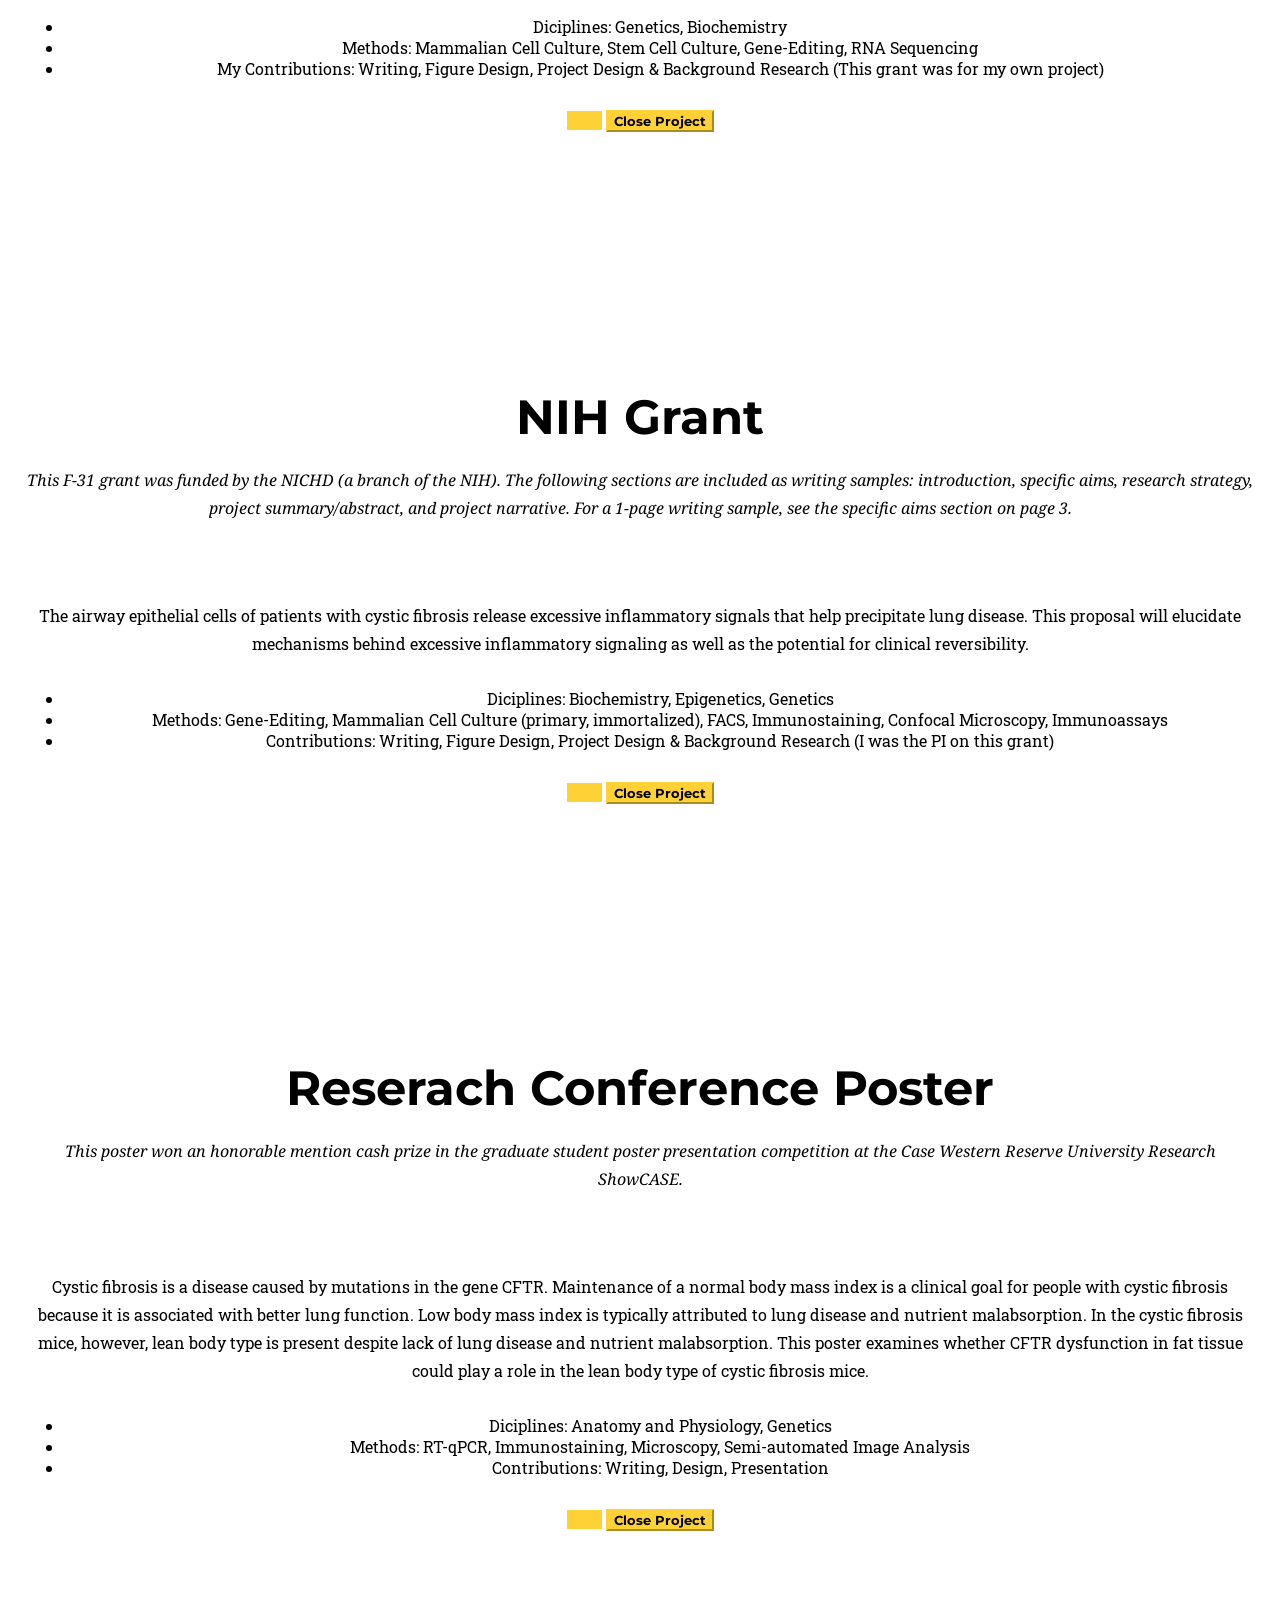
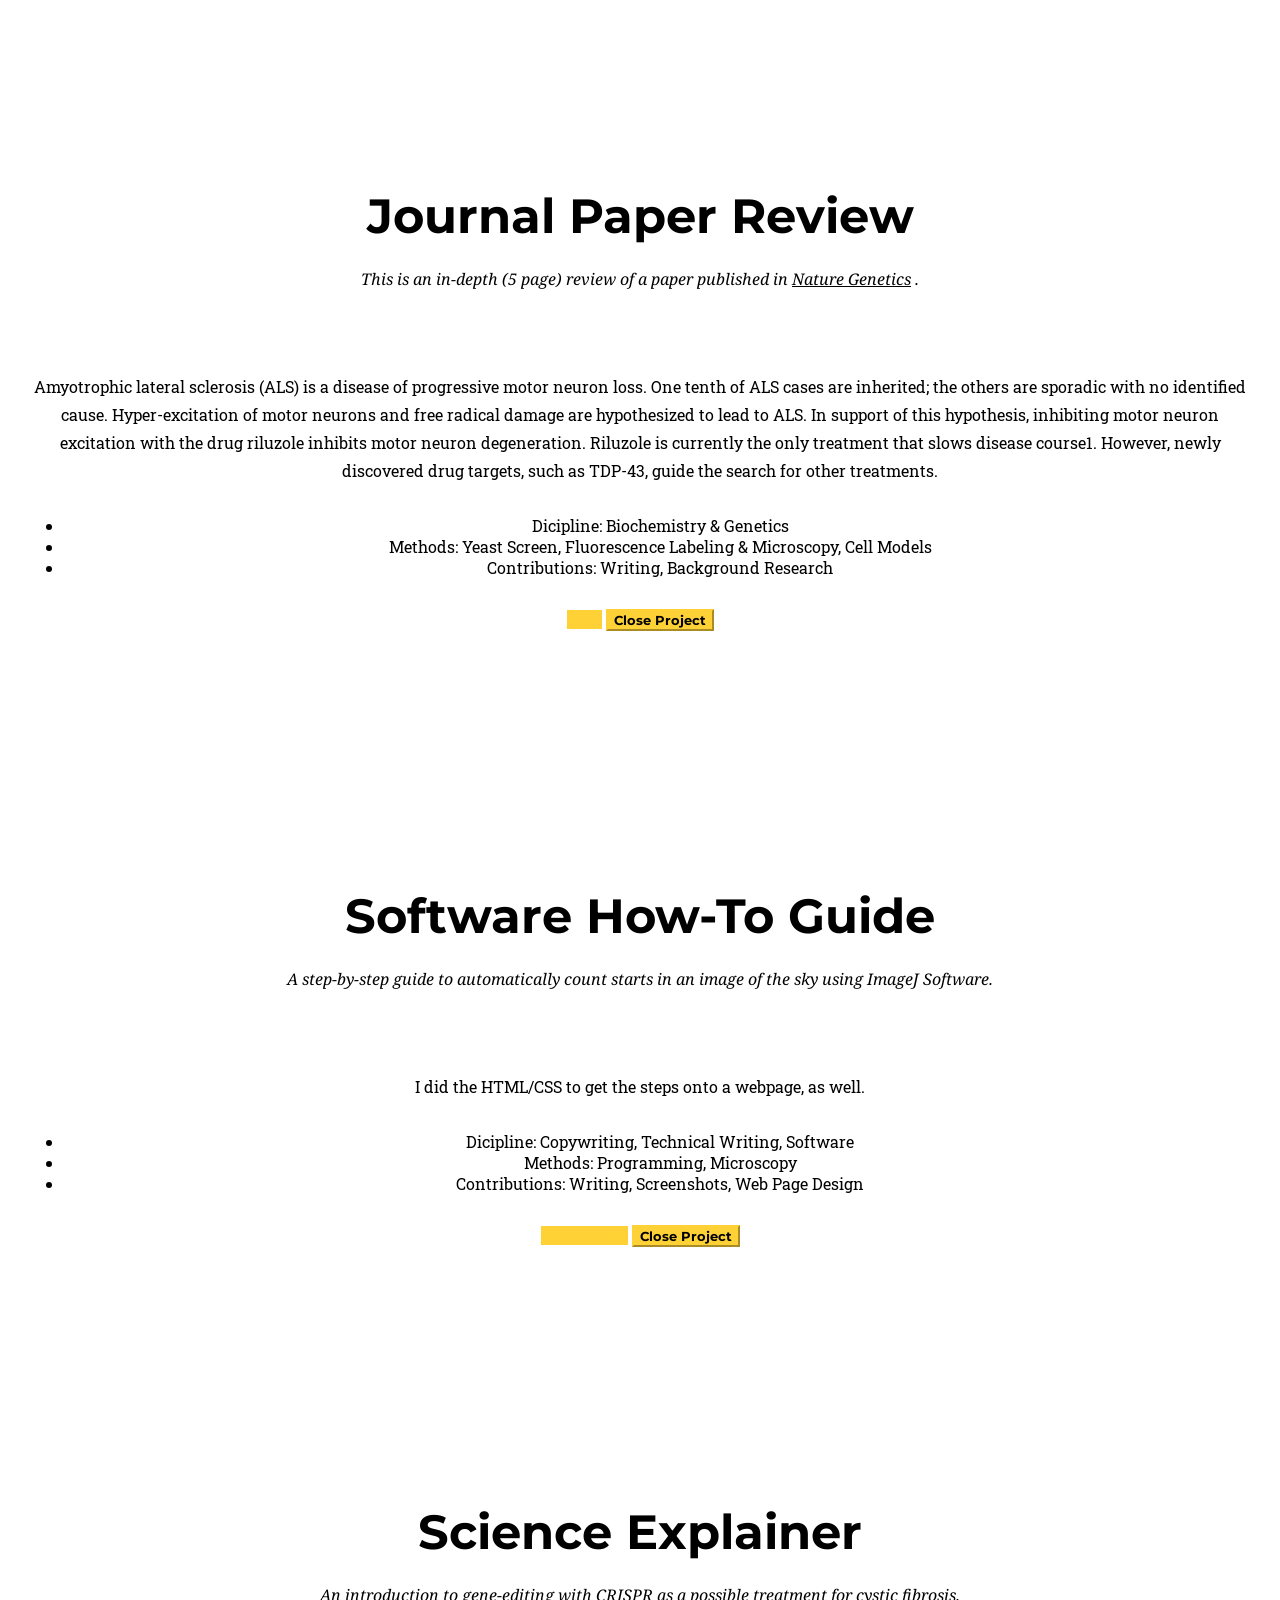
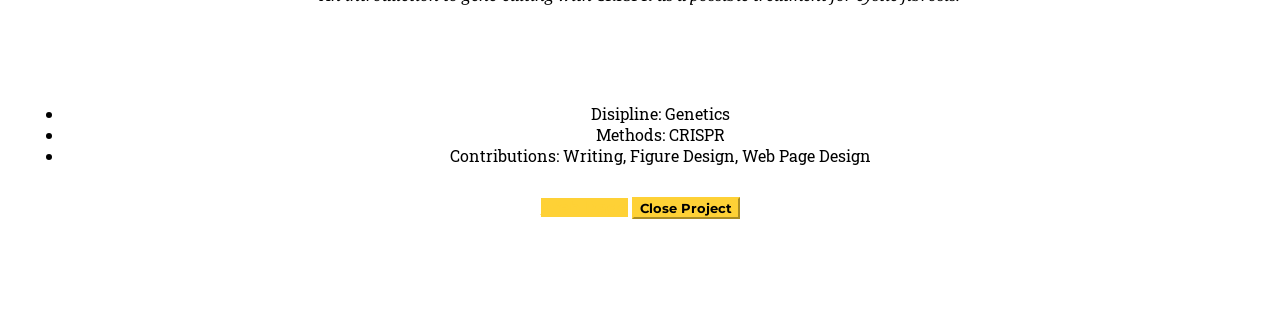
==== commit 862e5d92: "scientific blogging+application notes" ====
--- a/index.html
+++ b/index.html
@@ -188,6 +188,22 @@
             <i class="fas fa-atom fa-stack-1x fa-inverse"></i>
           </span>
           <h4 class="service-heading">Technology and Scientific Communication</h4>
+          <div class="mt-3 d-flex justify-content-center" style="gap: 40px; flex-wrap: wrap;">
+            <a href="portfolio-scientific-blogging.html" style="text-decoration:none; color:inherit;">
+              <span class="fa-stack fa-2x">
+                <i class="fas fa-circle fa-stack-2x text-primary"></i>
+                <i class="fas fa-feather-alt fa-stack-1x fa-inverse"></i>
+              </span>
+              <h5 class="service-heading mt-2">Scientific Blogging</h5>
+            </a>
+            <a href="portfolio-application-notes.html" style="text-decoration:none; color:inherit;">
+              <span class="fa-stack fa-2x">
+                <i class="fas fa-circle fa-stack-2x text-primary"></i>
+                <i class="fas fa-clipboard-list fa-stack-1x fa-inverse"></i>
+              </span>
+              <h5 class="service-heading mt-2">Application Notes</h5>
+            </a>
+          </div>
         </div>
 
         <div class="col-md-3">
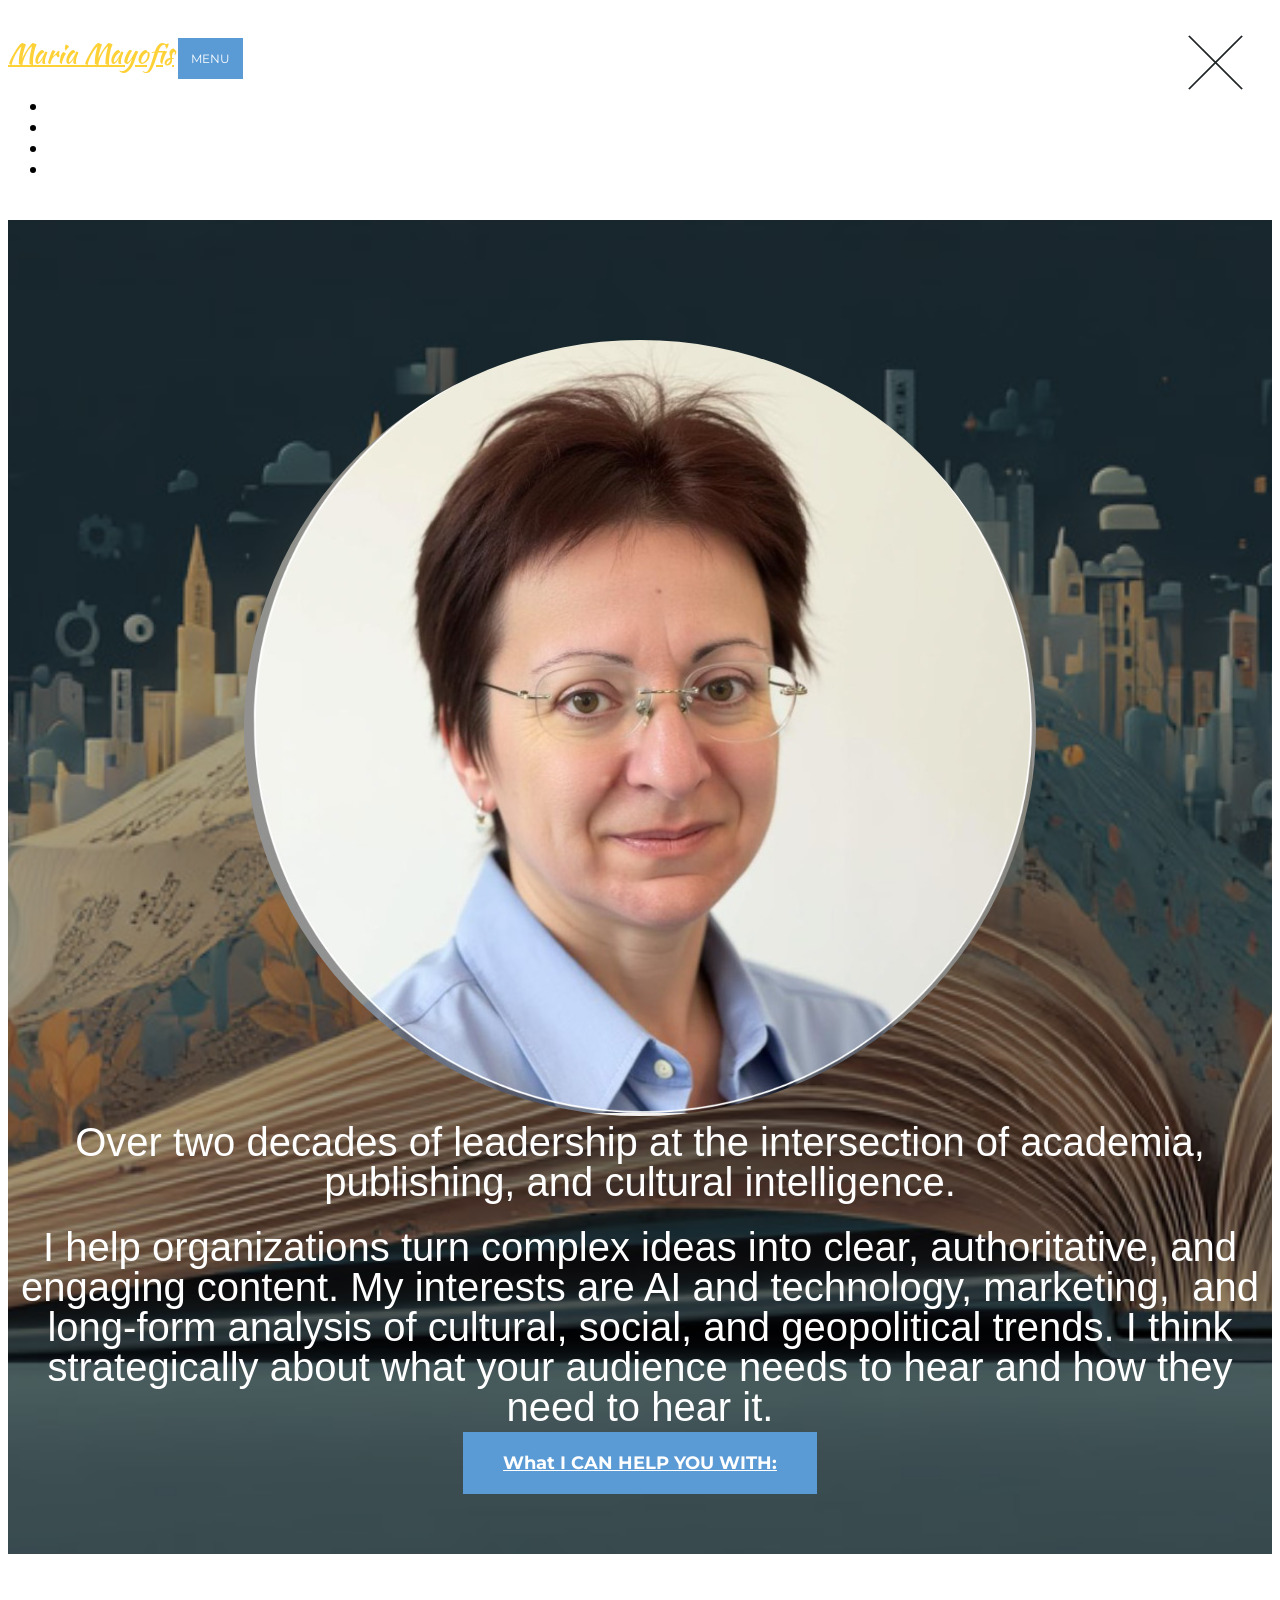
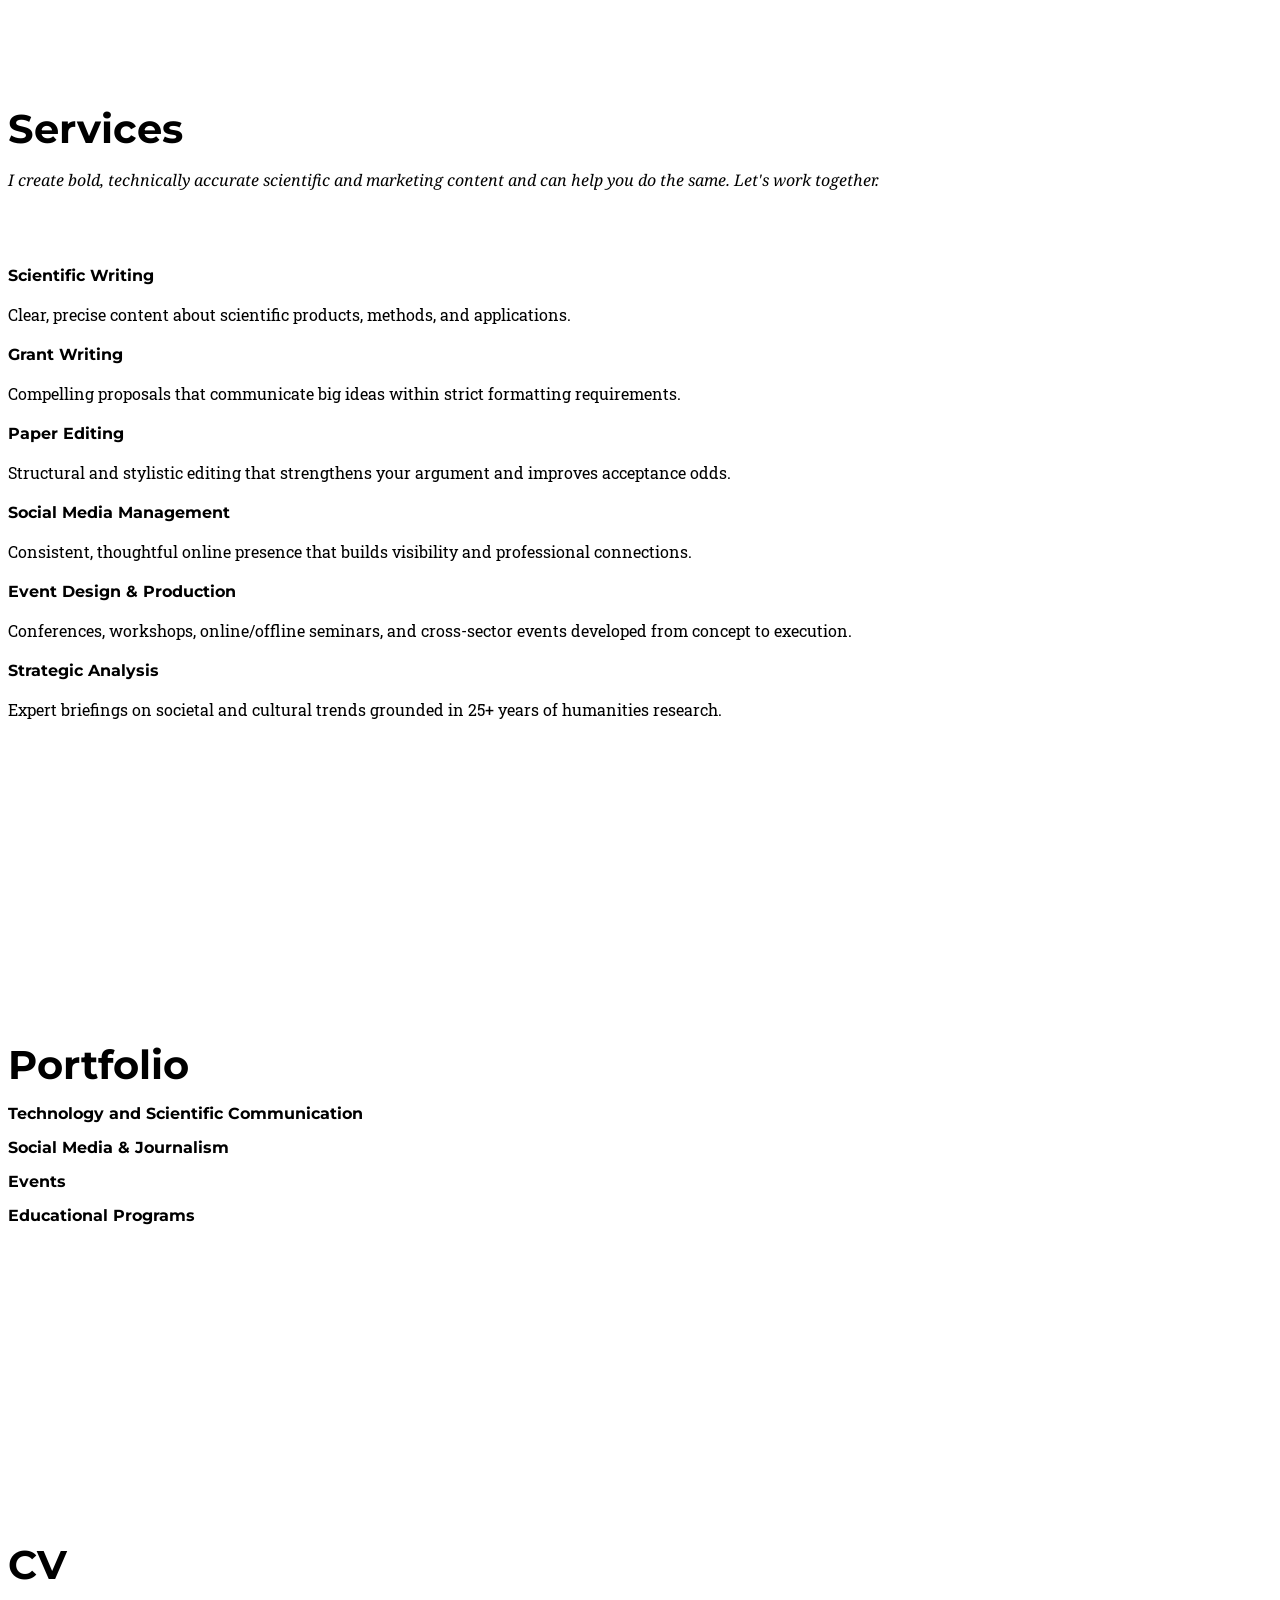
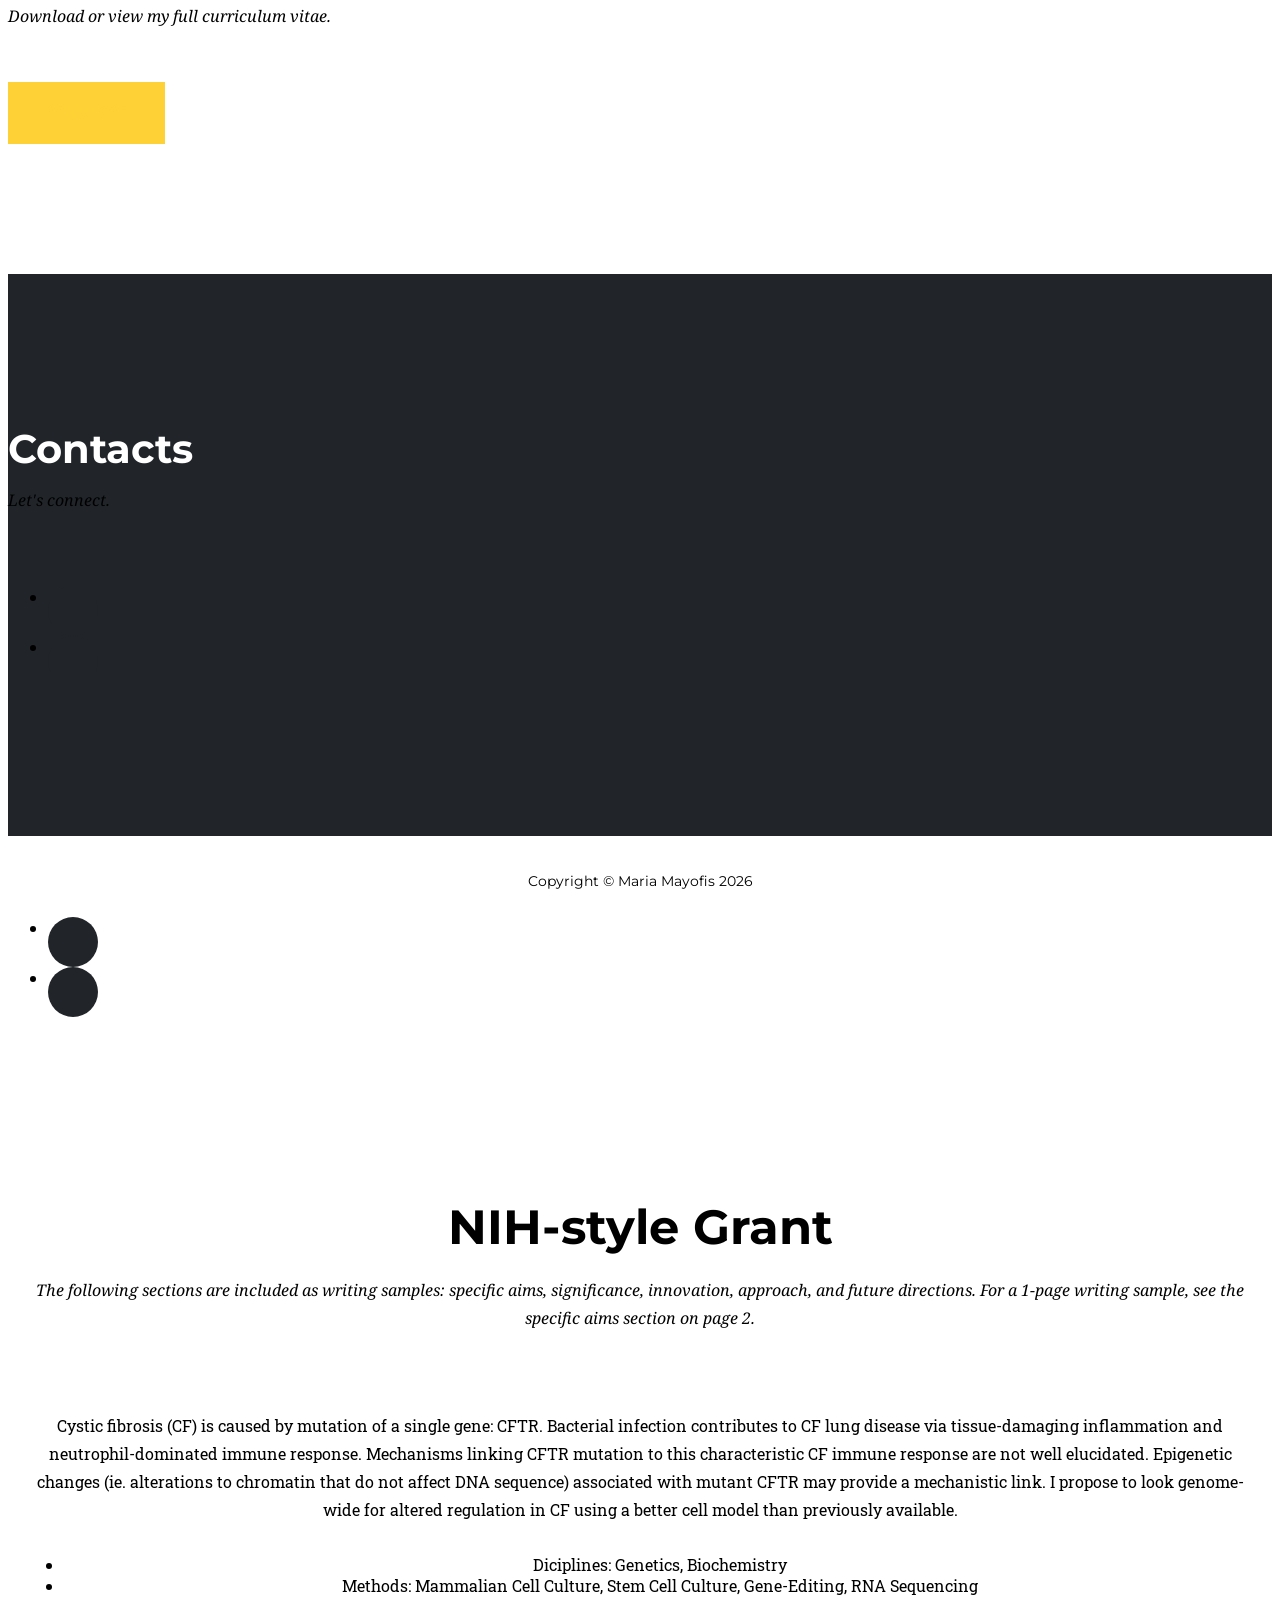
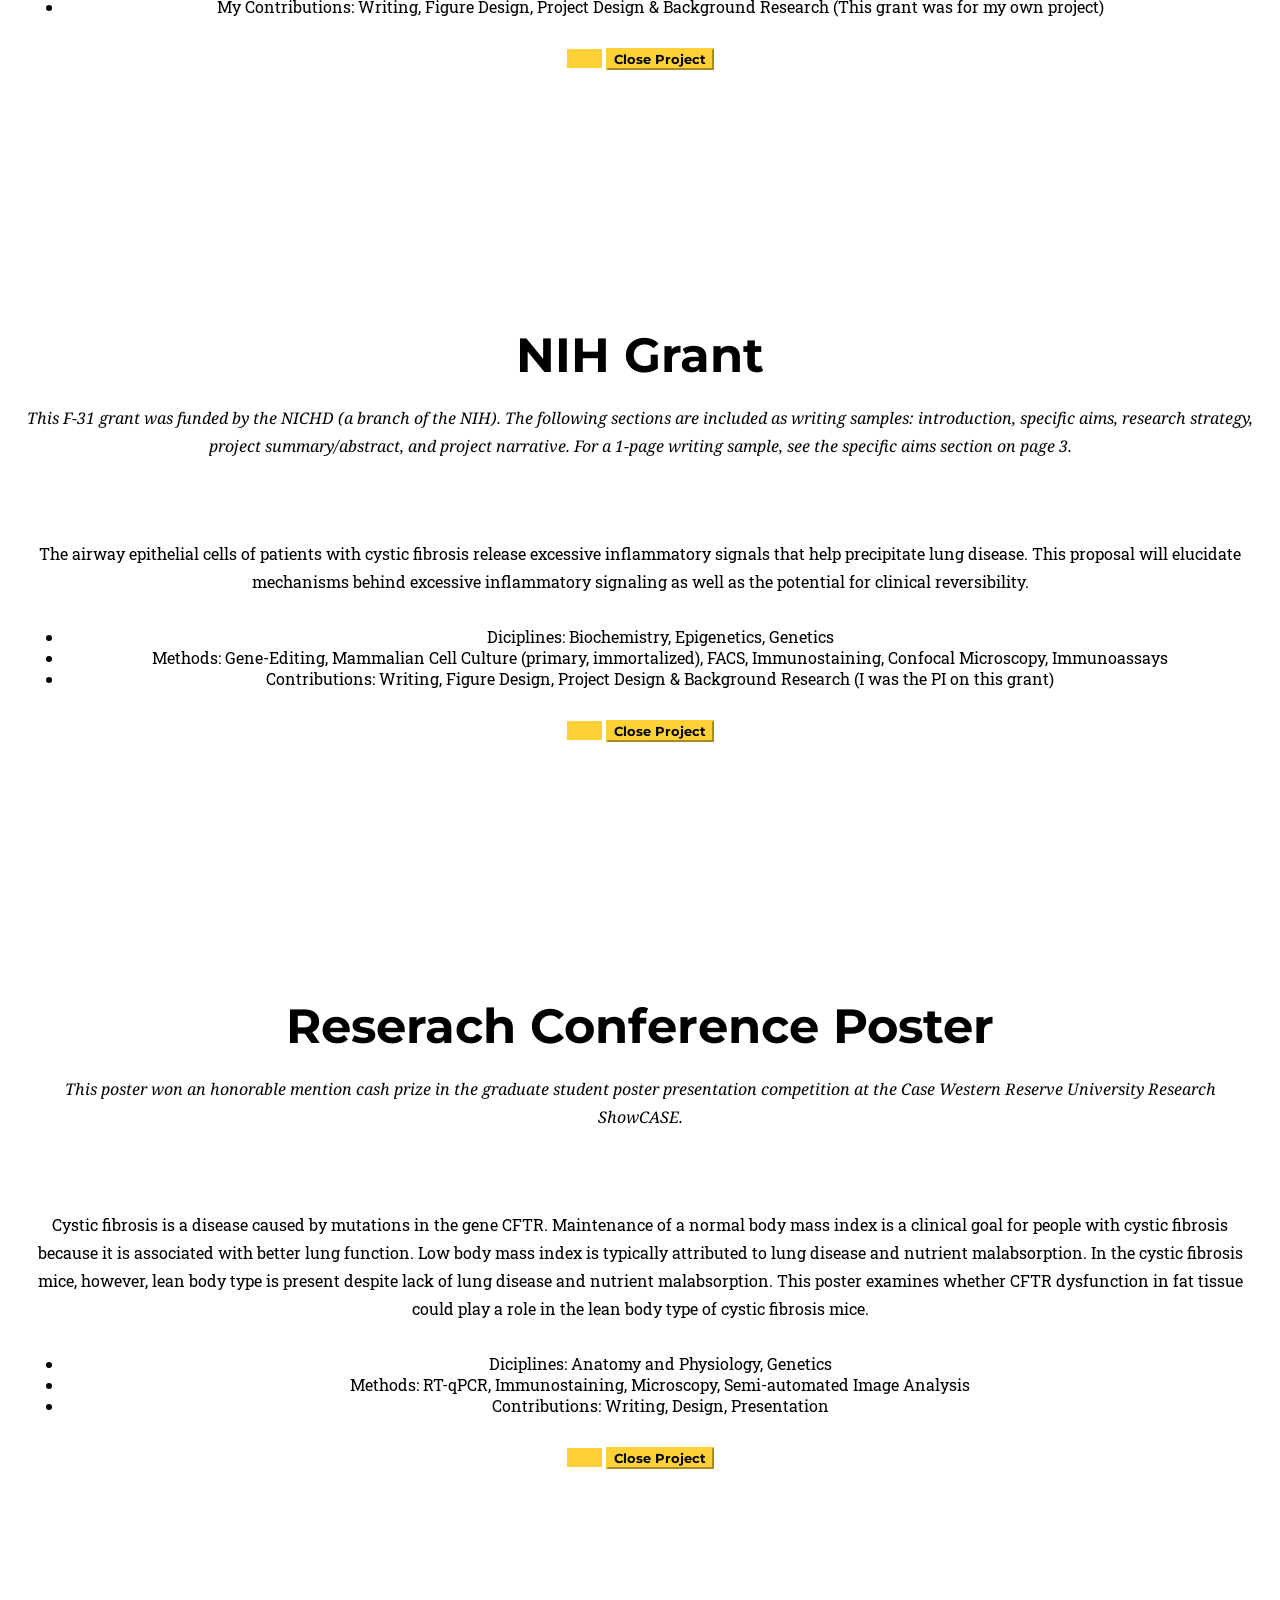
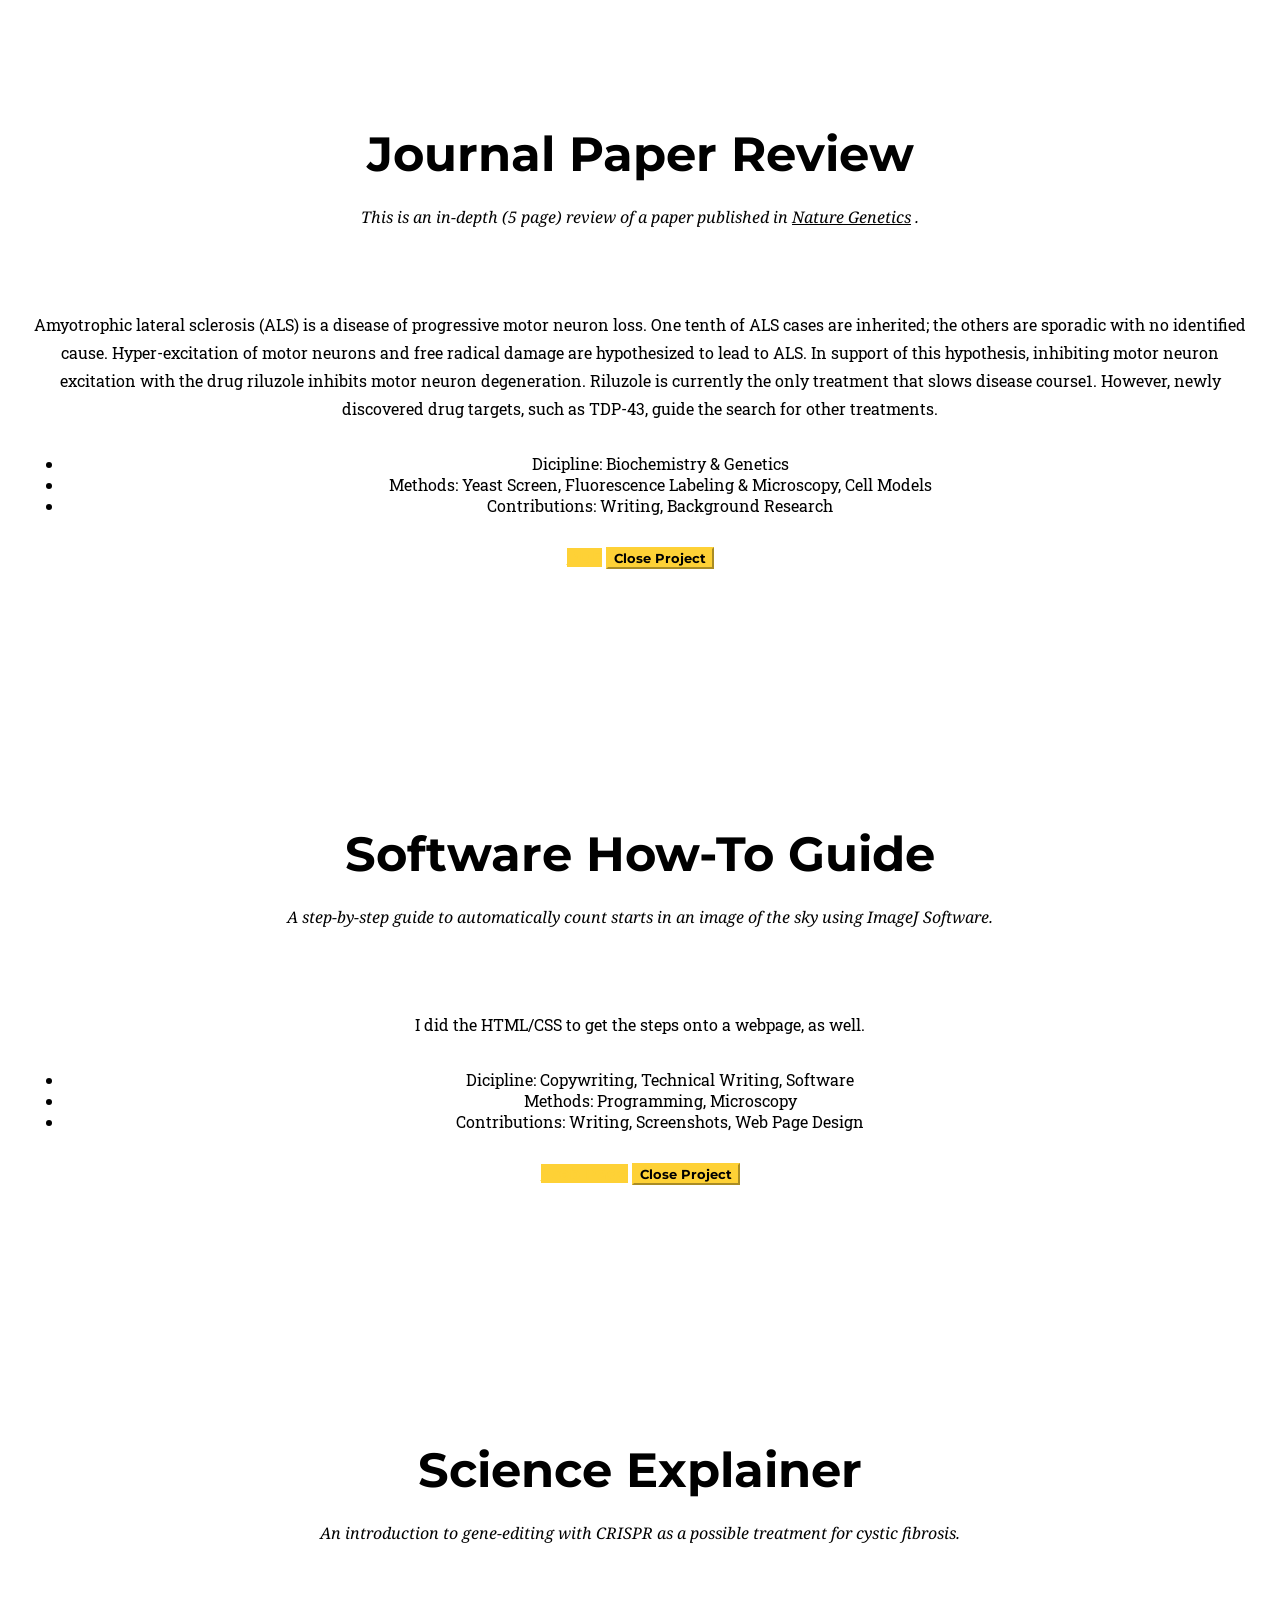
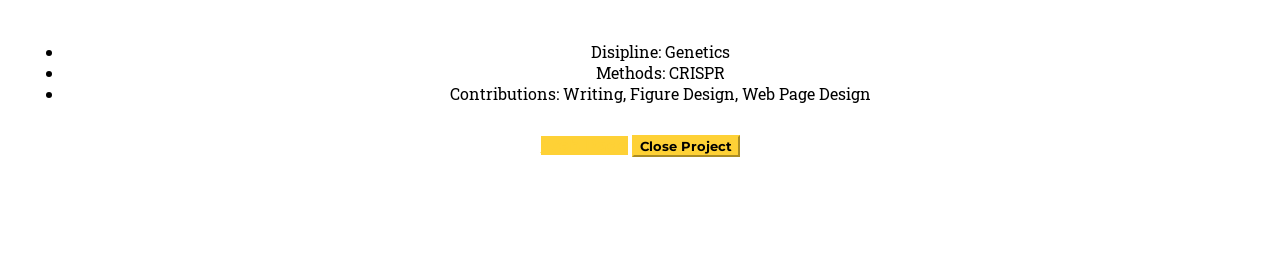
==== commit 62191b9a: "new structure for Technology and Scientific Communication" ====
--- a/index.html
+++ b/index.html
@@ -183,27 +183,13 @@
       </div>
       <div class="row text-center">
         <div class="col-md-3">
-          <span class="fa-stack fa-4x">
-            <i class="fas fa-circle fa-stack-2x text-primary"></i>
-            <i class="fas fa-atom fa-stack-1x fa-inverse"></i>
-          </span>
-          <h4 class="service-heading">Technology and Scientific Communication</h4>
-          <div class="mt-3 d-flex justify-content-center" style="gap: 40px; flex-wrap: wrap;">
-            <a href="portfolio-scientific-blogging.html" style="text-decoration:none; color:inherit;">
-              <span class="fa-stack fa-2x">
-                <i class="fas fa-circle fa-stack-2x text-primary"></i>
-                <i class="fas fa-feather-alt fa-stack-1x fa-inverse"></i>
-              </span>
-              <h5 class="service-heading mt-2">Scientific Blogging</h5>
-            </a>
-            <a href="portfolio-application-notes.html" style="text-decoration:none; color:inherit;">
-              <span class="fa-stack fa-2x">
-                <i class="fas fa-circle fa-stack-2x text-primary"></i>
-                <i class="fas fa-clipboard-list fa-stack-1x fa-inverse"></i>
-              </span>
-              <h5 class="service-heading mt-2">Application Notes</h5>
-            </a>
-          </div>
+          <a href="portfolio-tech-scientific-communication.html" target="_blank" style="text-decoration:none; color:inherit;">
+            <span class="fa-stack fa-4x">
+              <i class="fas fa-circle fa-stack-2x text-primary"></i>
+              <i class="fas fa-atom fa-stack-1x fa-inverse"></i>
+            </span>
+            <h4 class="service-heading">Technology and Scientific Communication</h4>
+          </a>
         </div>
 
         <div class="col-md-3">
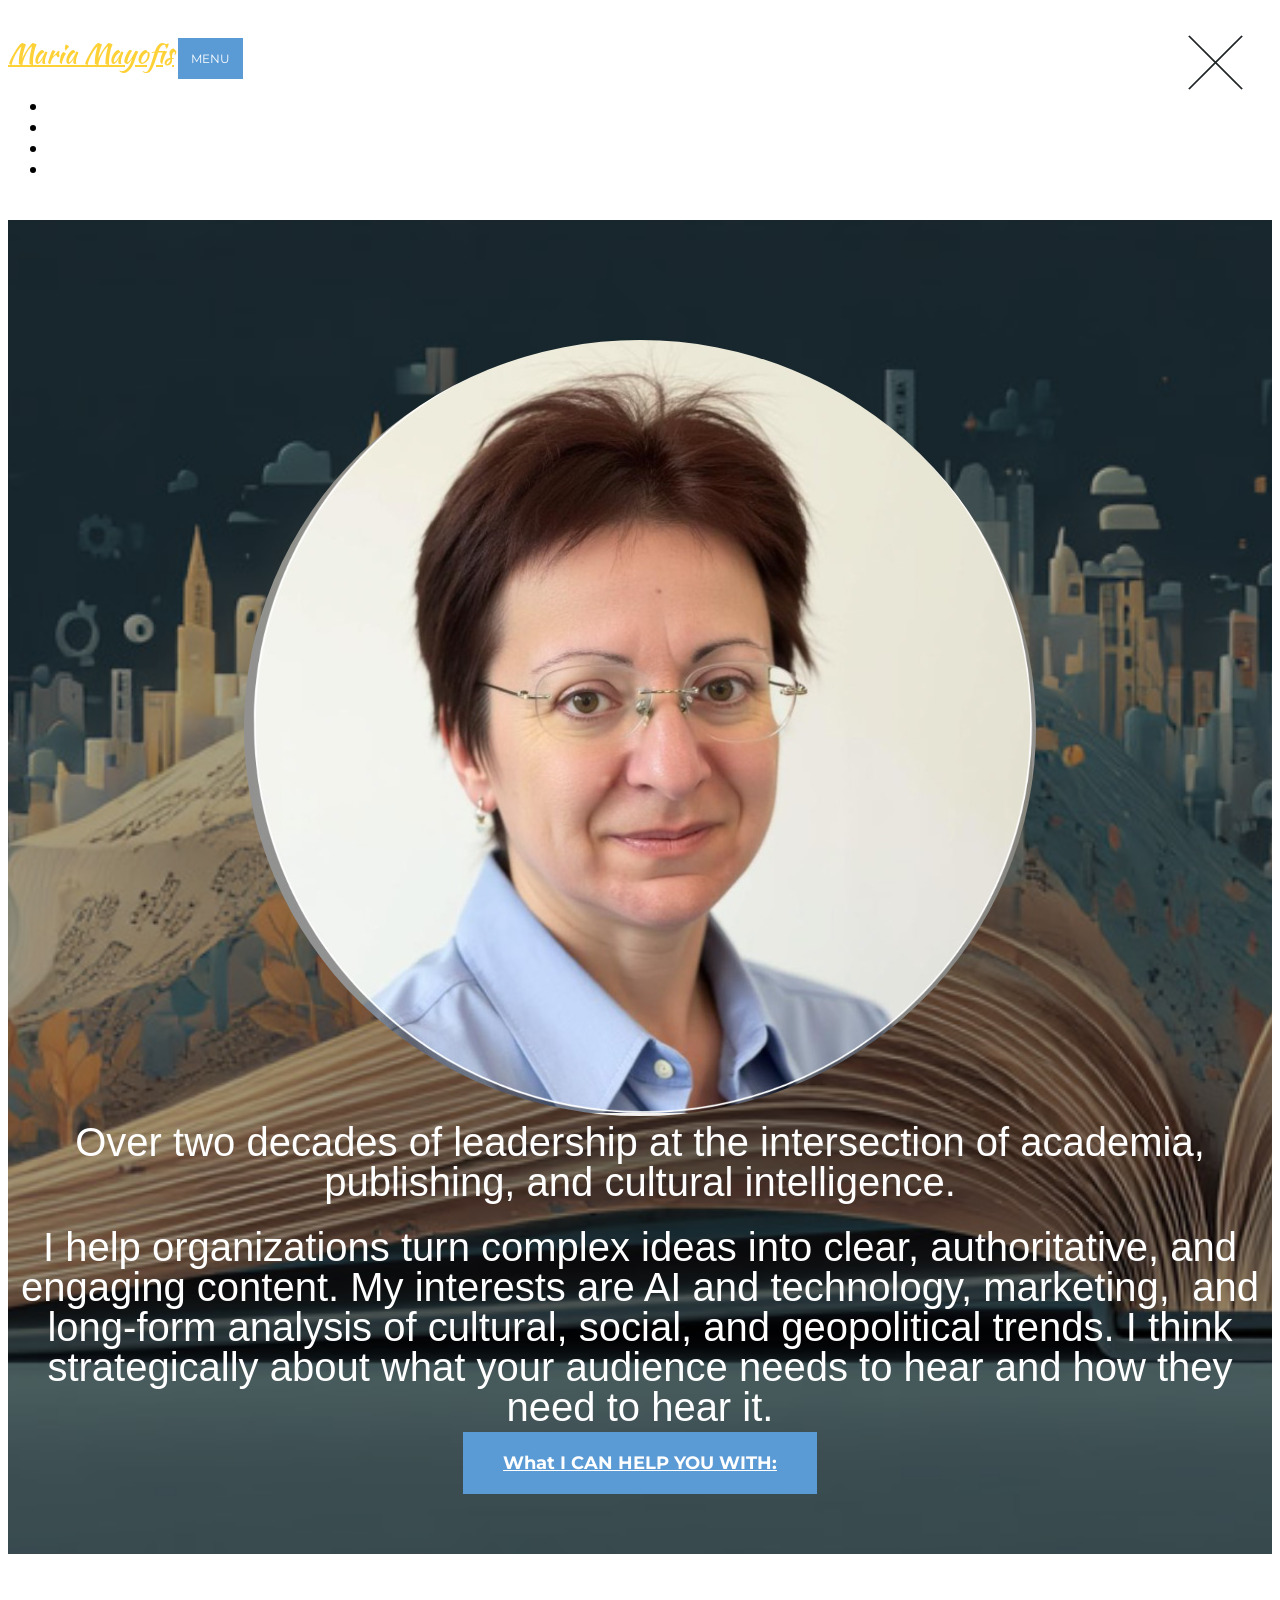
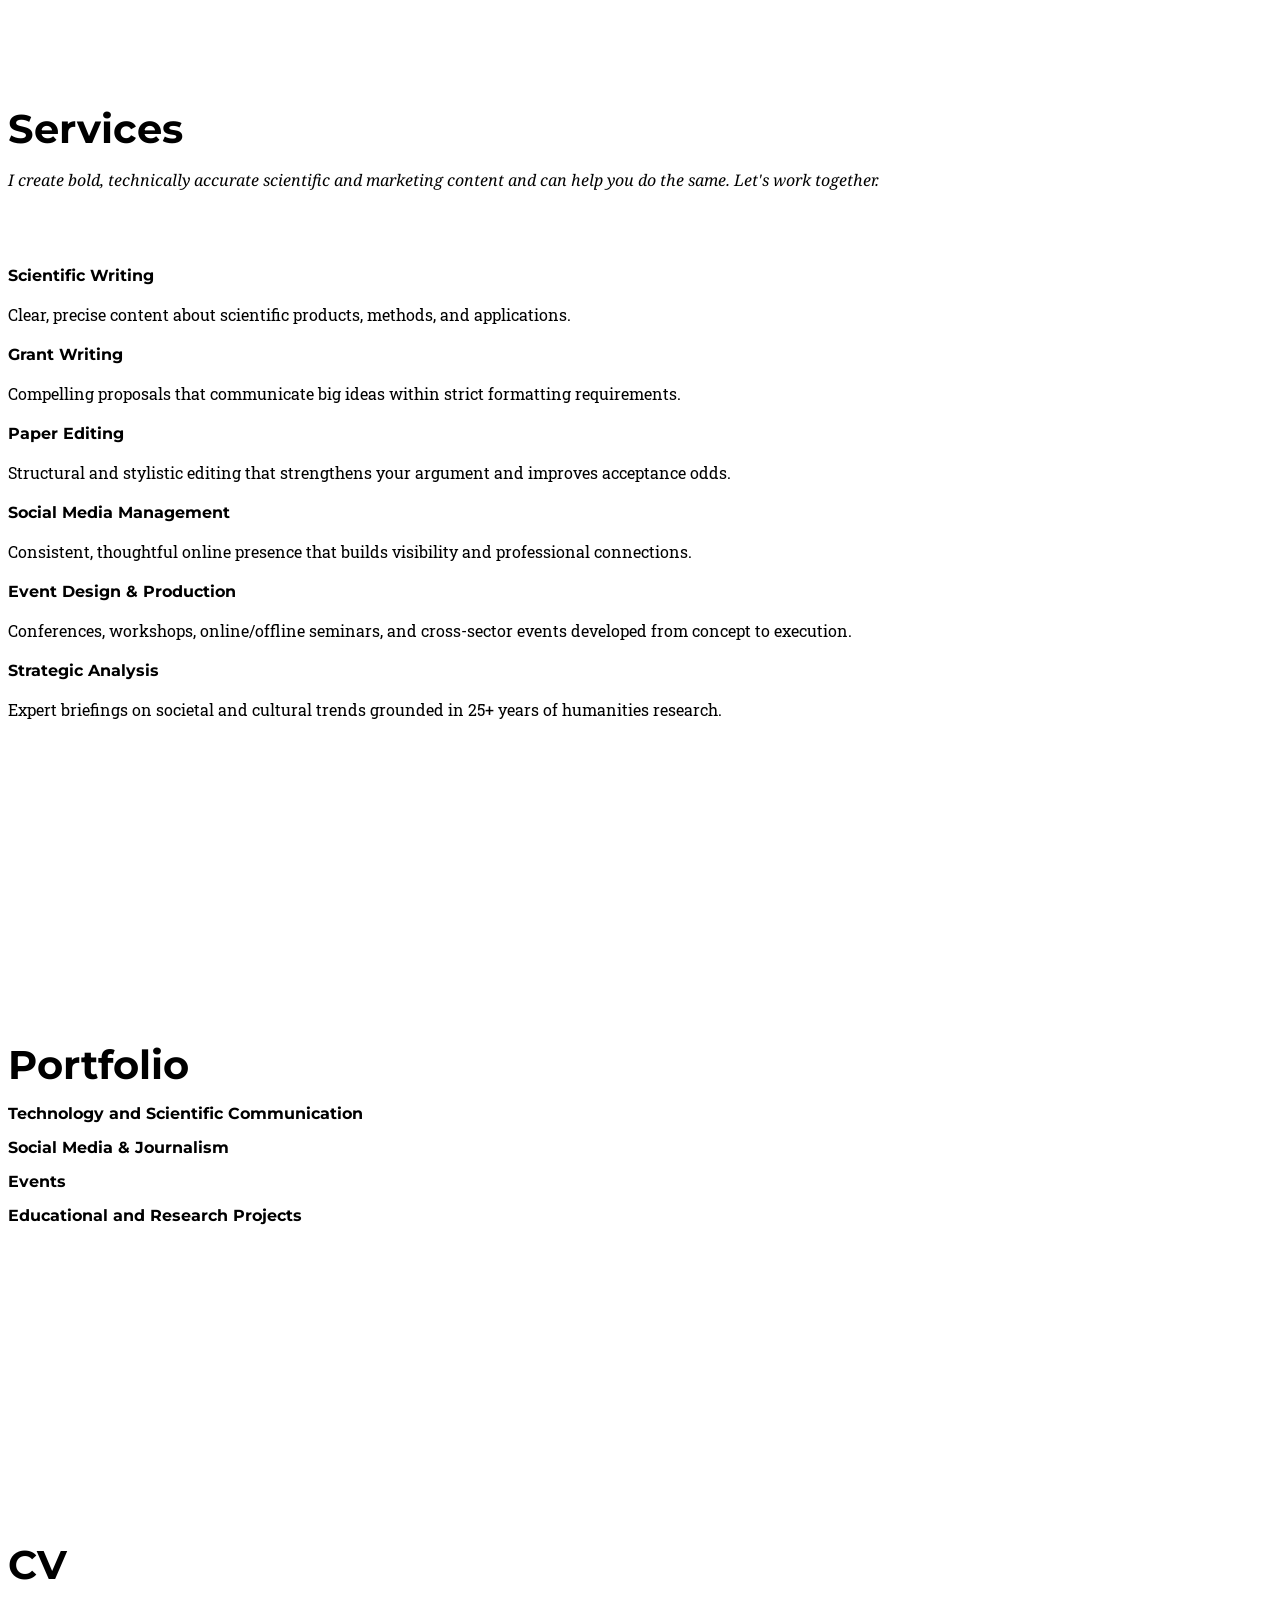
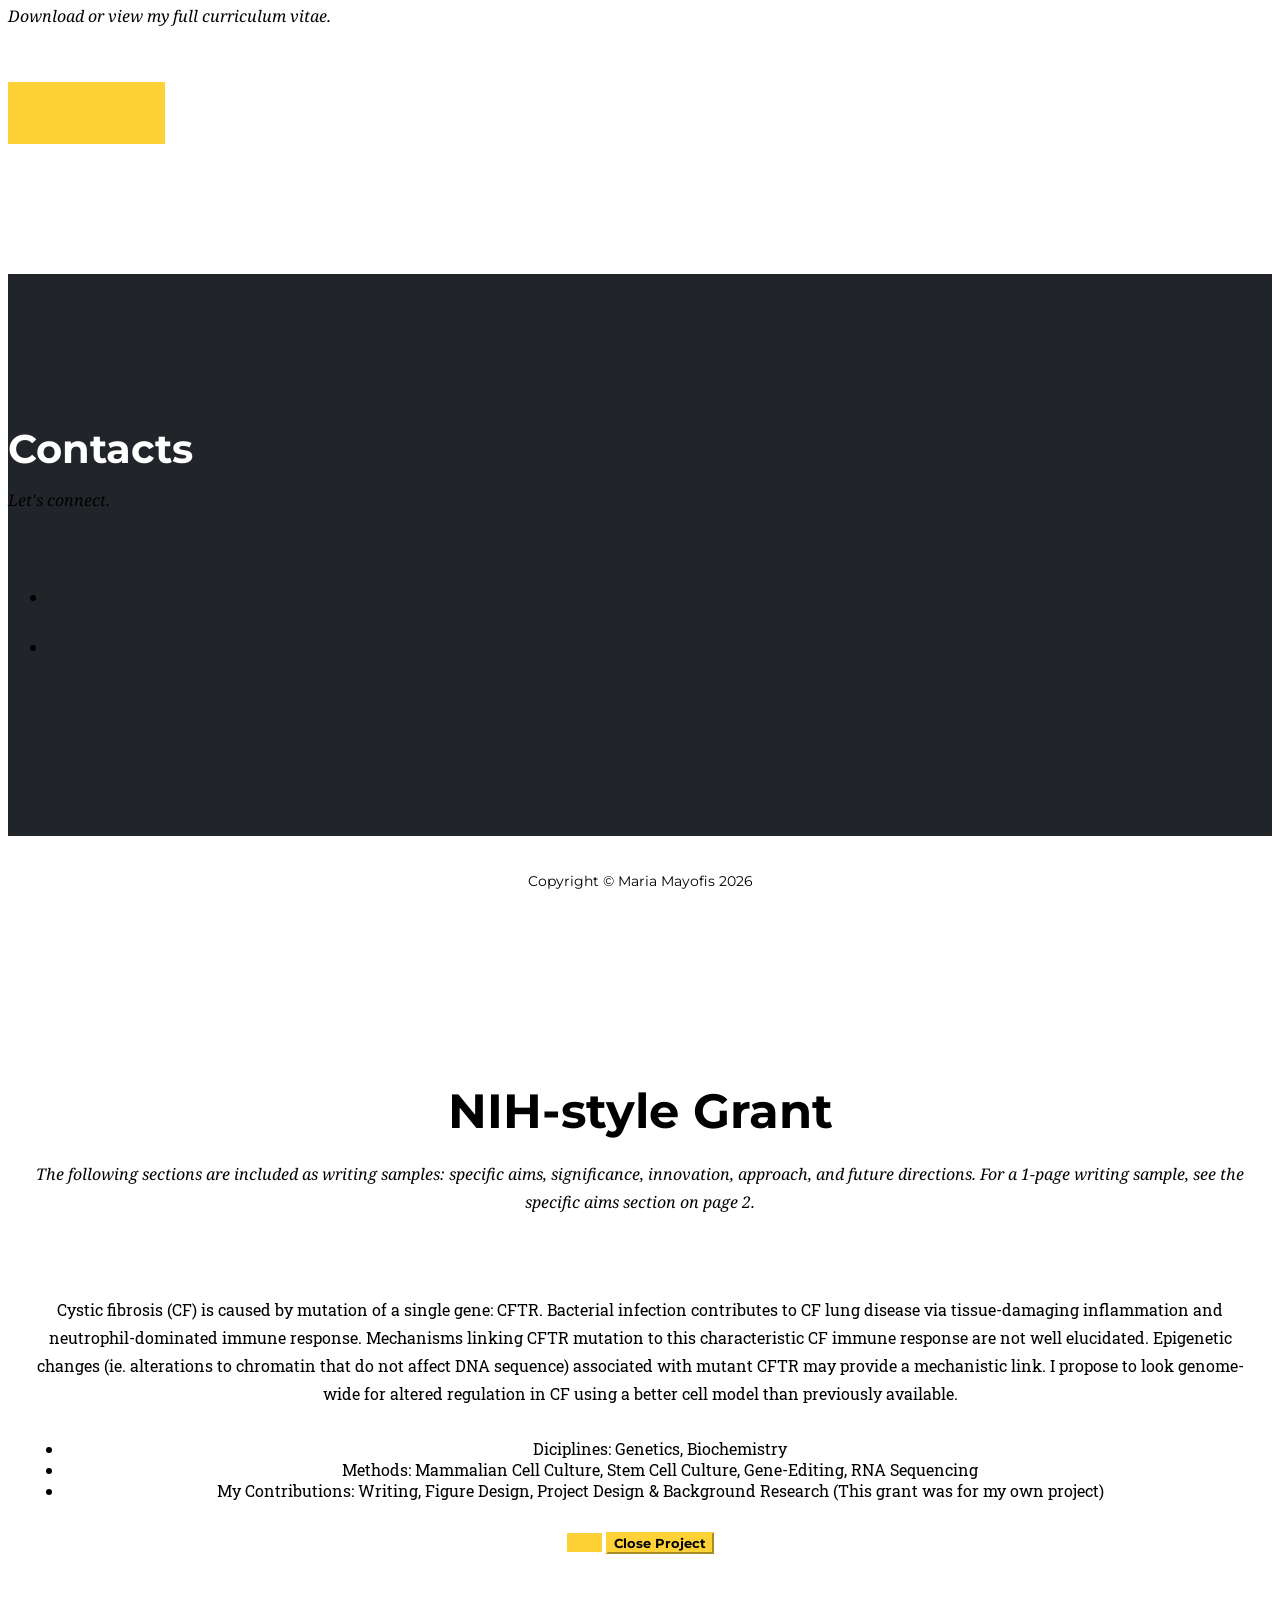
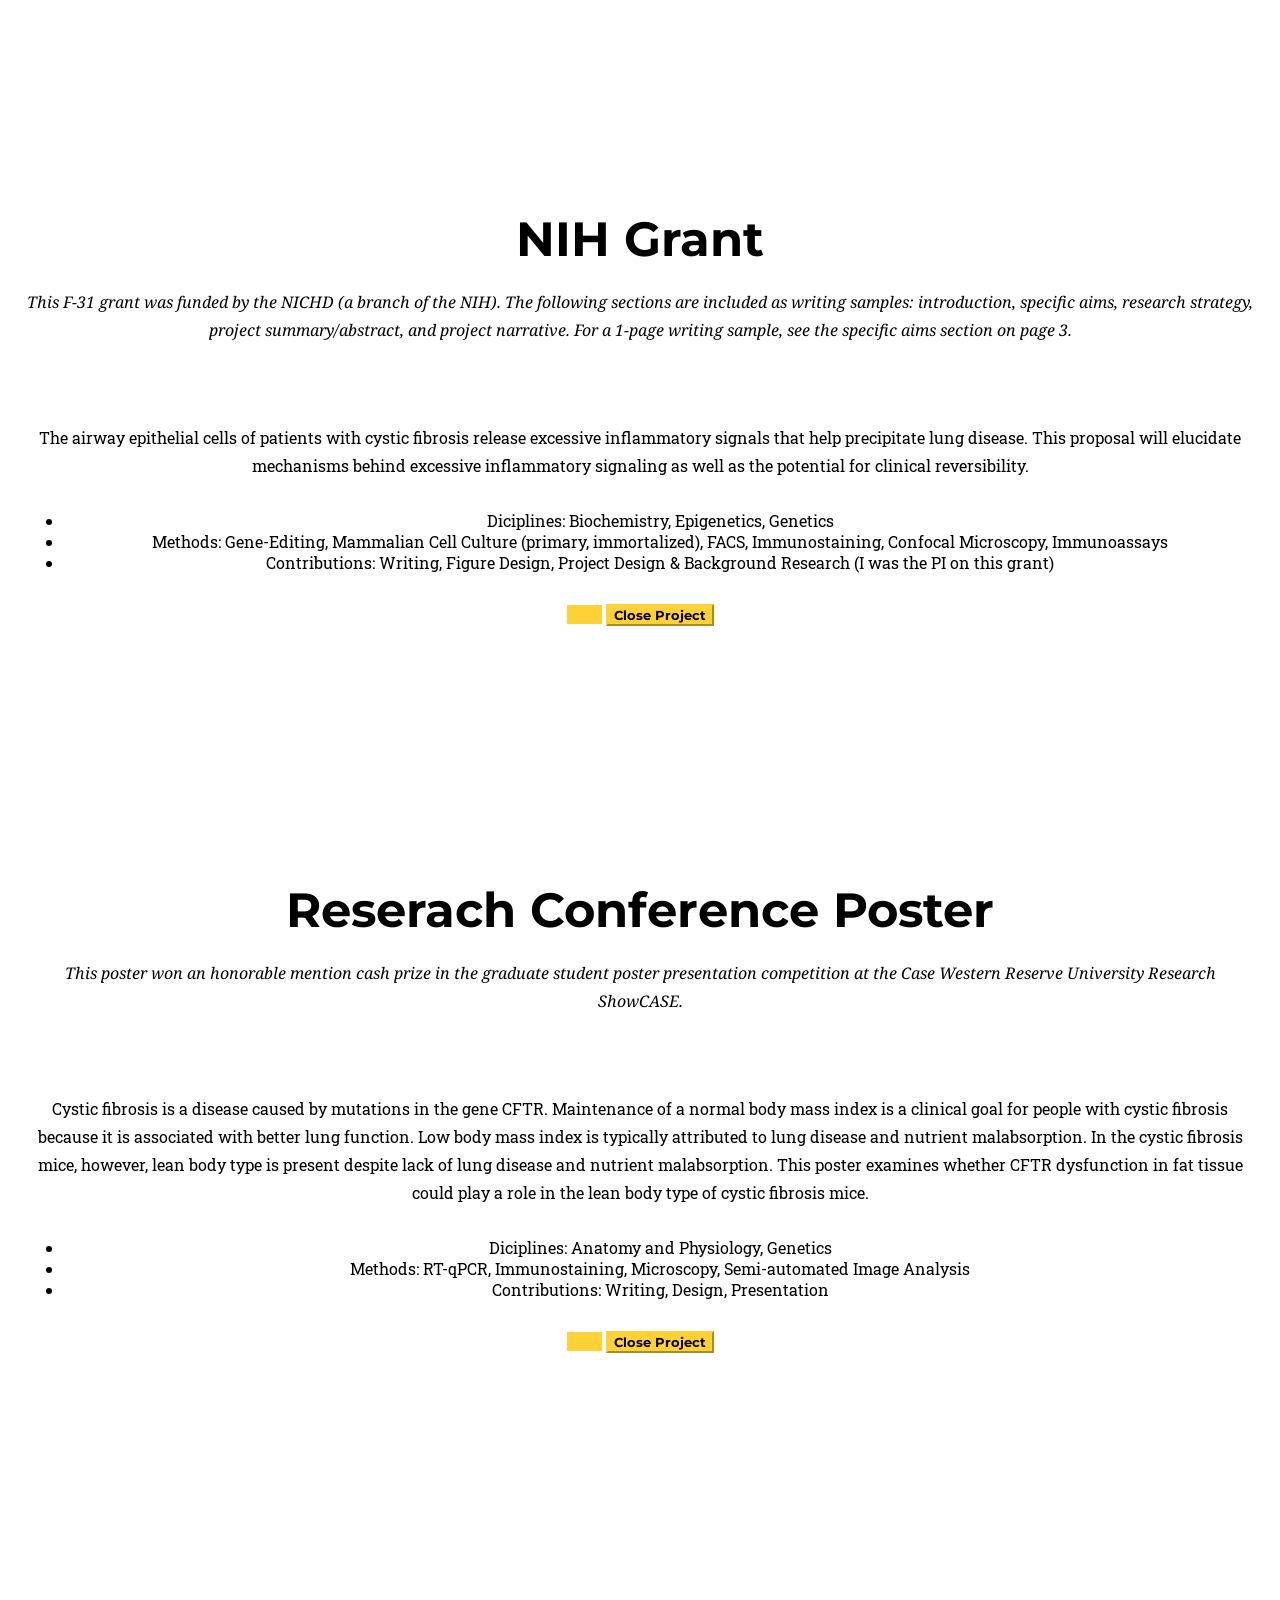
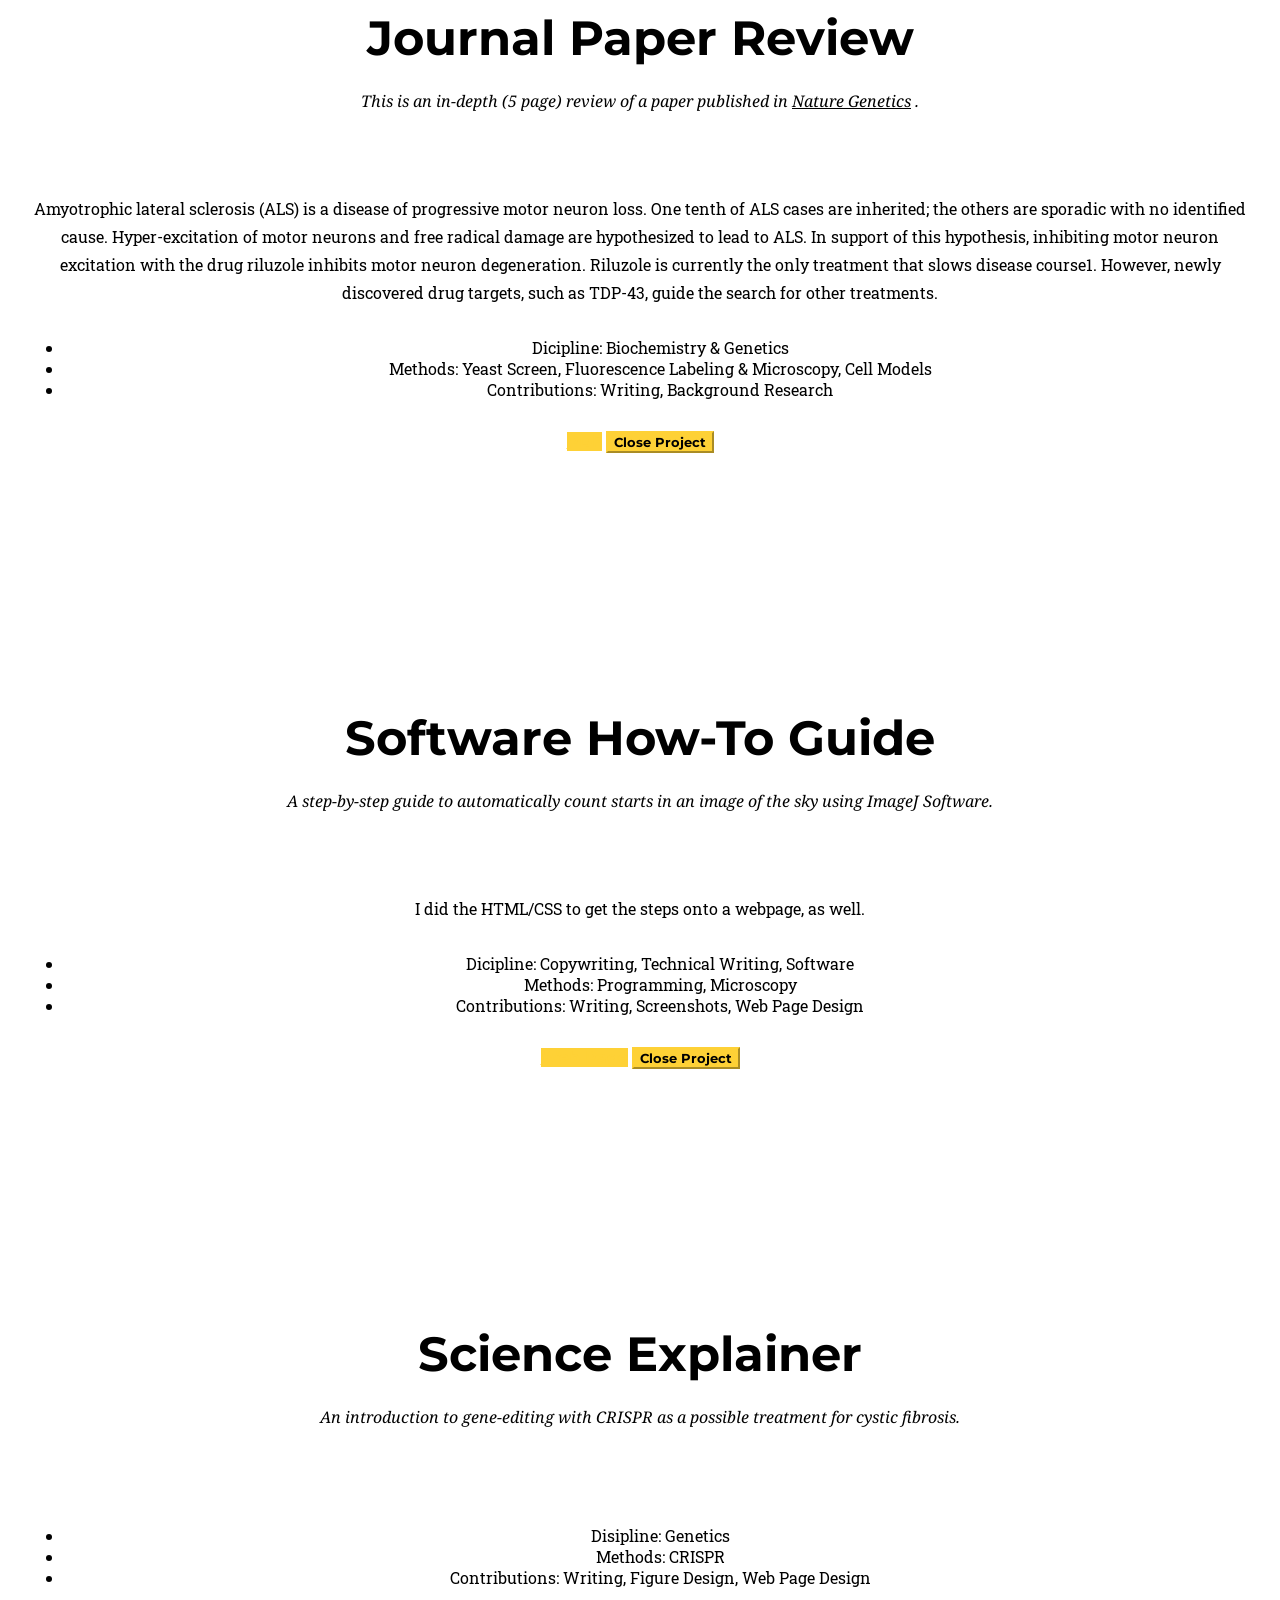
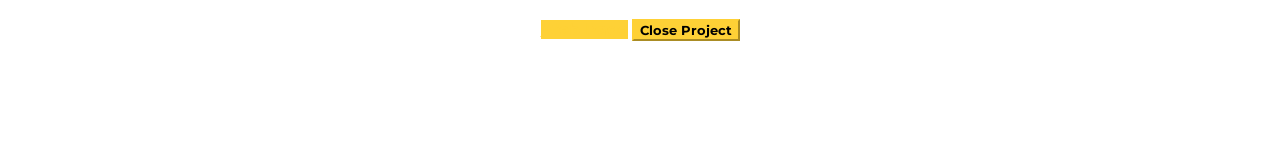
==== commit 4162f302: "Filling Events and Educational projects sections" ====
--- a/index.html
+++ b/index.html
@@ -193,27 +193,33 @@
         </div>
 
         <div class="col-md-3">
-          <span class="fa-stack fa-4x">
-            <i class="fas fa-circle fa-stack-2x text-primary"></i>
-            <i class="fas fa-share-alt fa-stack-1x fa-inverse"></i>
-          </span>
-          <h4 class="service-heading">Social Media &amp; Journalism</h4>
+          <a href="portfolio-journalism-social-media.html" target="_blank" style="text-decoration:none; color:inherit;">
+            <span class="fa-stack fa-4x">
+              <i class="fas fa-circle fa-stack-2x text-primary"></i>
+              <i class="fas fa-share-alt fa-stack-1x fa-inverse"></i>
+            </span>
+            <h4 class="service-heading">Social Media &amp; Journalism</h4>
+          </a>
         </div>
 
         <div class="col-md-3">
-          <span class="fa-stack fa-4x">
-            <i class="fas fa-circle fa-stack-2x text-primary"></i>
-            <i class="fas fa-users fa-stack-1x fa-inverse"></i>
-          </span>
-          <h4 class="service-heading">Events</h4>
+          <a href="portfolio-events.html" target="_blank" style="text-decoration:none; color:inherit;">
+            <span class="fa-stack fa-4x">
+              <i class="fas fa-circle fa-stack-2x text-primary"></i>
+              <i class="fas fa-users fa-stack-1x fa-inverse"></i>
+            </span>
+            <h4 class="service-heading">Events</h4>
+          </a>
         </div>
 
         <div class="col-md-3">
-          <span class="fa-stack fa-4x">
-            <i class="fas fa-circle fa-stack-2x text-primary"></i>
-            <i class="fas fa-graduation-cap fa-stack-1x fa-inverse"></i>
-          </span>
-          <h4 class="service-heading">Educational Programs</h4>
+          <a href="portfolio-educational-research-projects.html" target="_blank" style="text-decoration:none; color:inherit;">
+            <span class="fa-stack fa-4x">
+              <i class="fas fa-circle fa-stack-2x text-primary"></i>
+              <i class="fas fa-graduation-cap fa-stack-1x fa-inverse"></i>
+            </span>
+            <h4 class="service-heading">Educational and Research Projects</h4>
+          </a>
         </div>
       </div>
     </div>
@@ -264,18 +270,6 @@
           <span class="copyright">Copyright &copy; Maria Mayofis 2026</span>
         </div>
         <div class="col-md-4">
-          <ul class="list-inline social-buttons">
-            <li class="list-inline-item">
-              <a href="https://www.linkedin.com/in/maria-mayofis-214734336/">
-                <i class="fab fa-linkedin-in"></i>
-              </a>
-            </li>
-            <li class="list-inline-item">
-              <a href="https://www.linkedin.com/in/maria-mayofis-214734336/">
-                <i class="fab fa-github"></i>
-              </a>
-            </li>
-          </ul>
         </div>
       <!--
         <div class="col-md-4">
